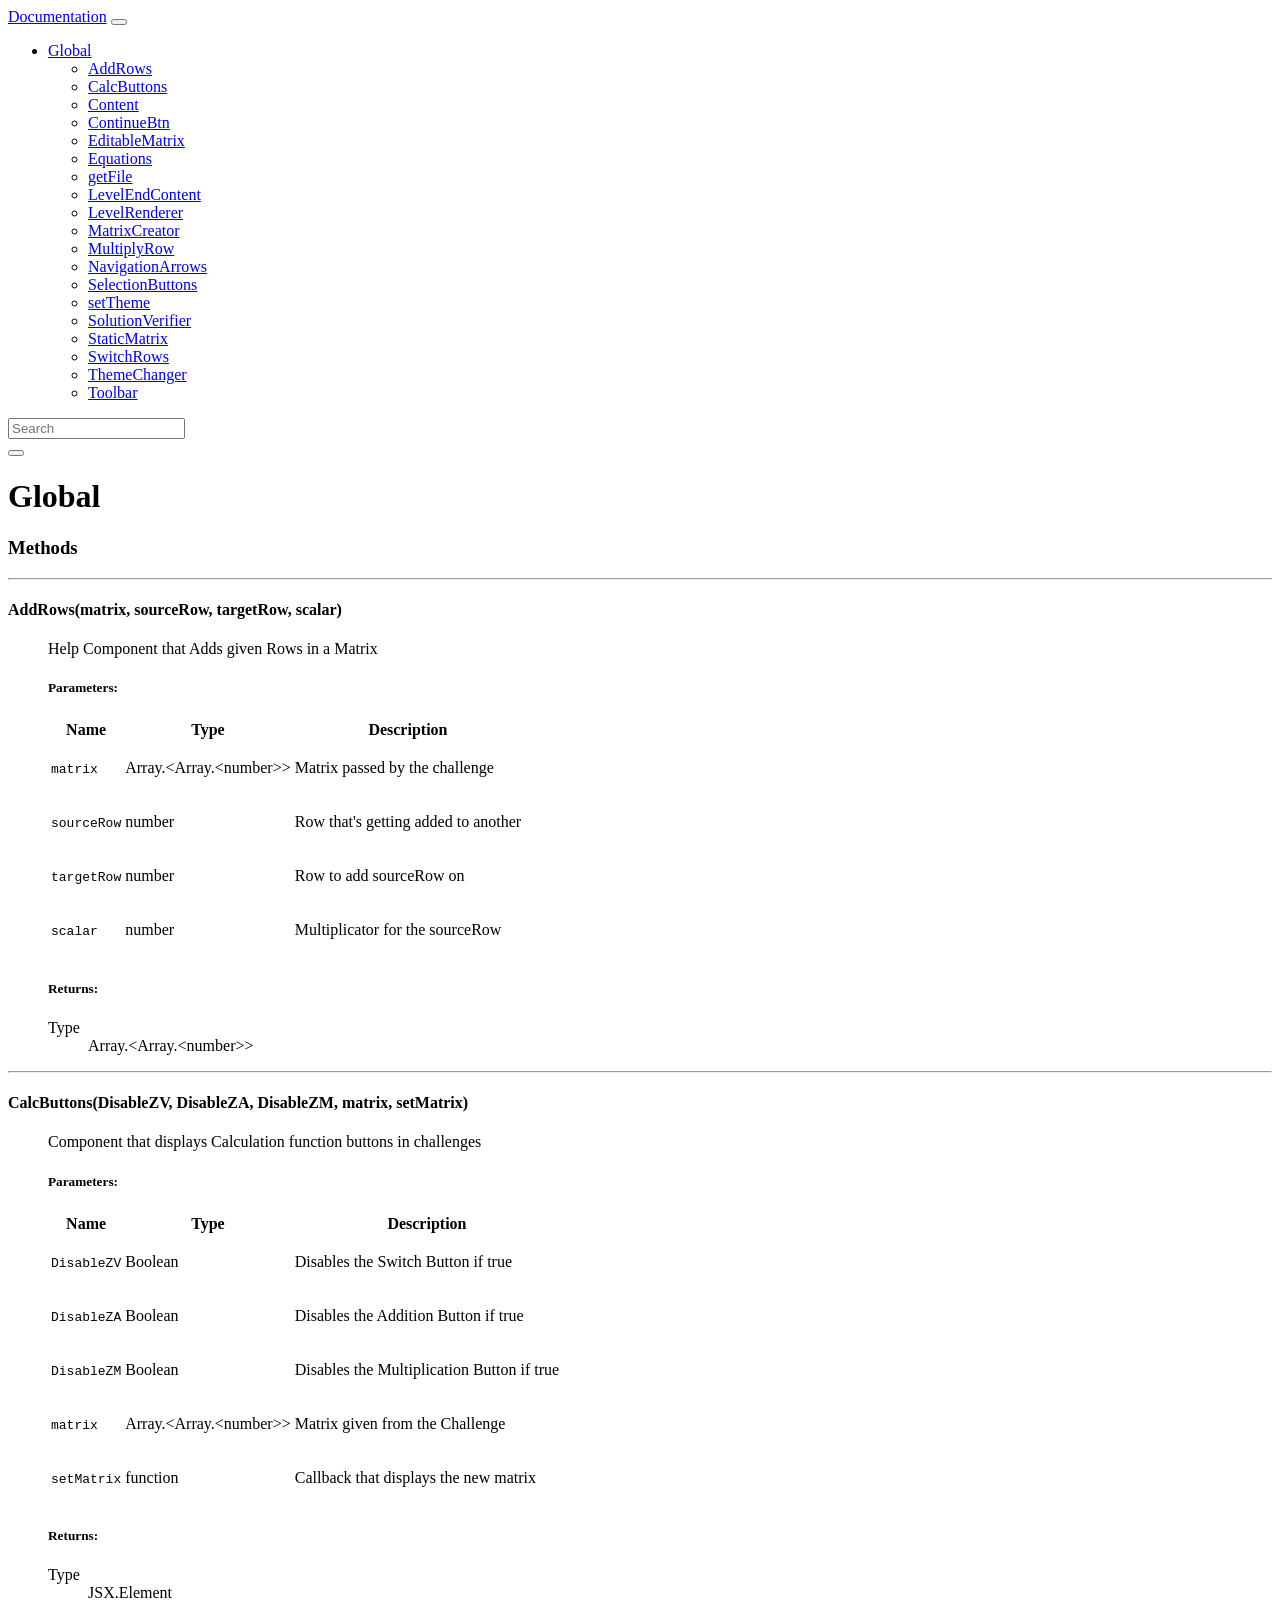
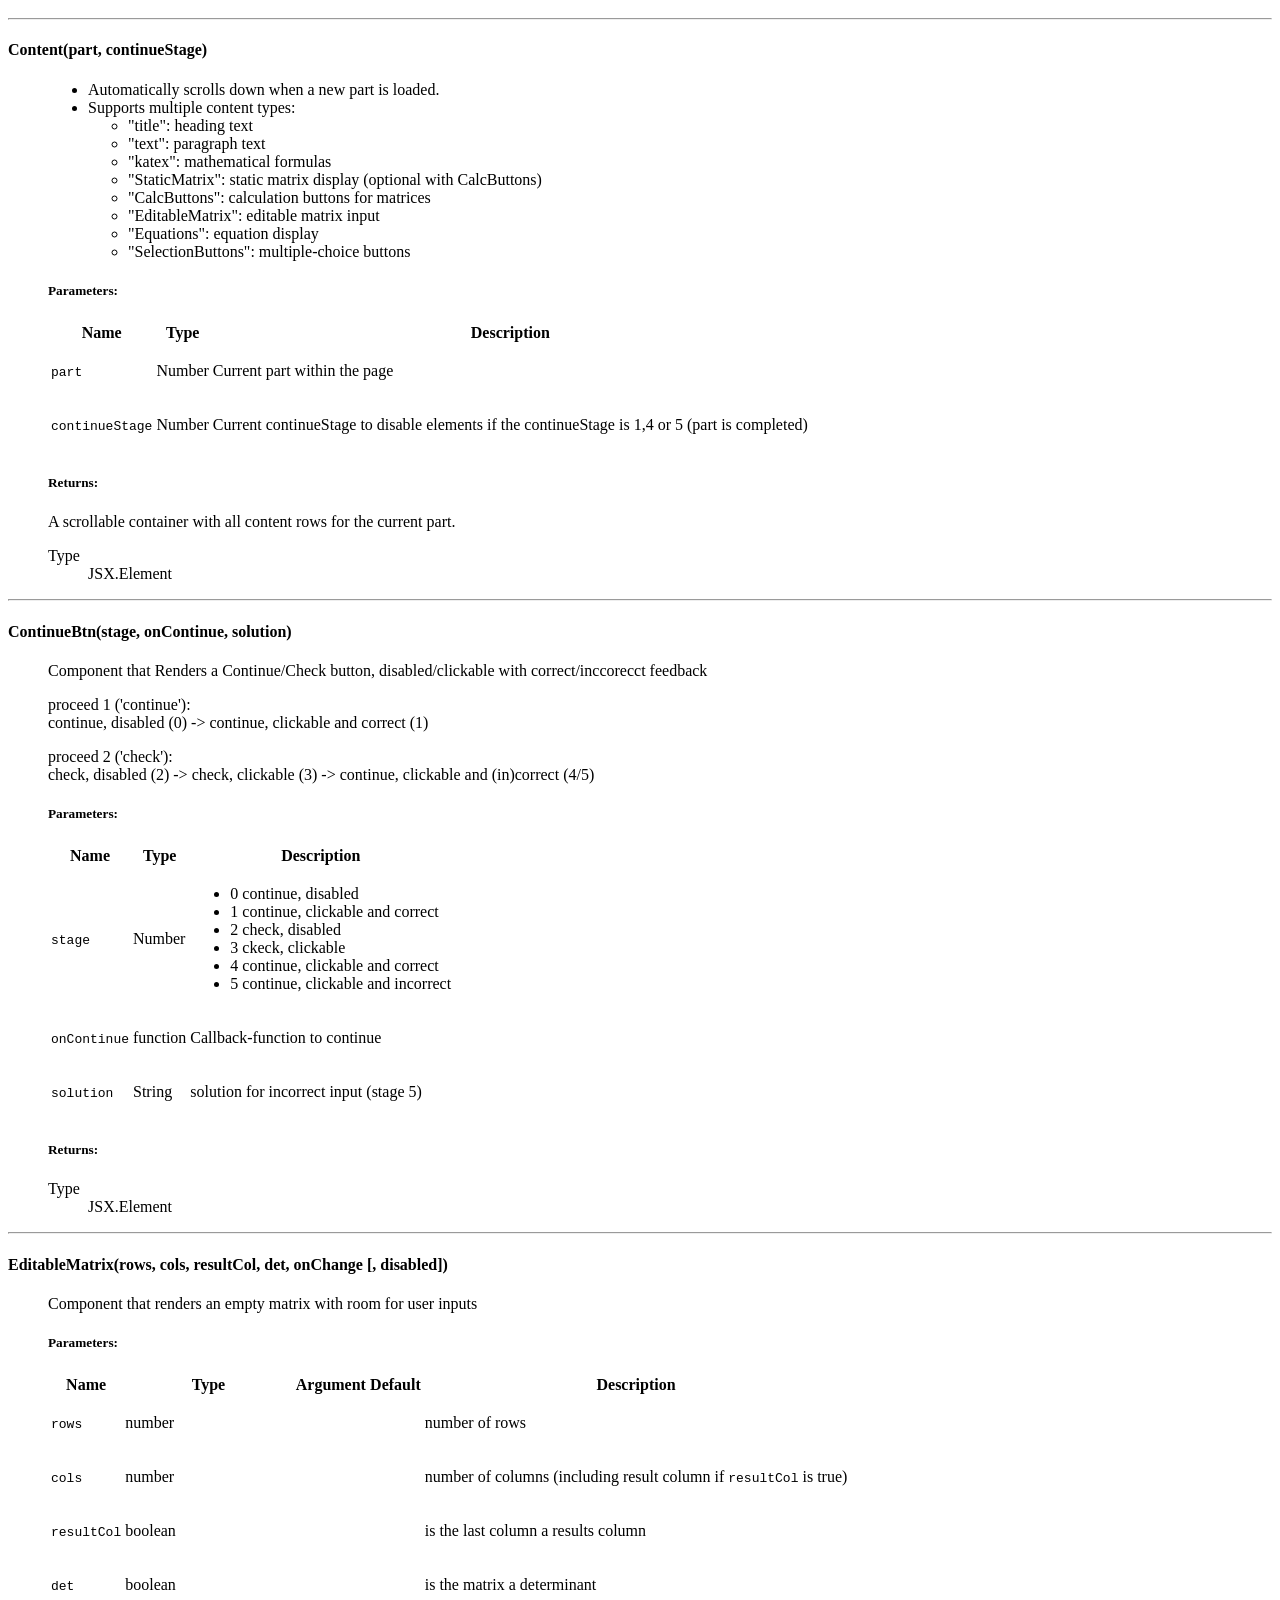
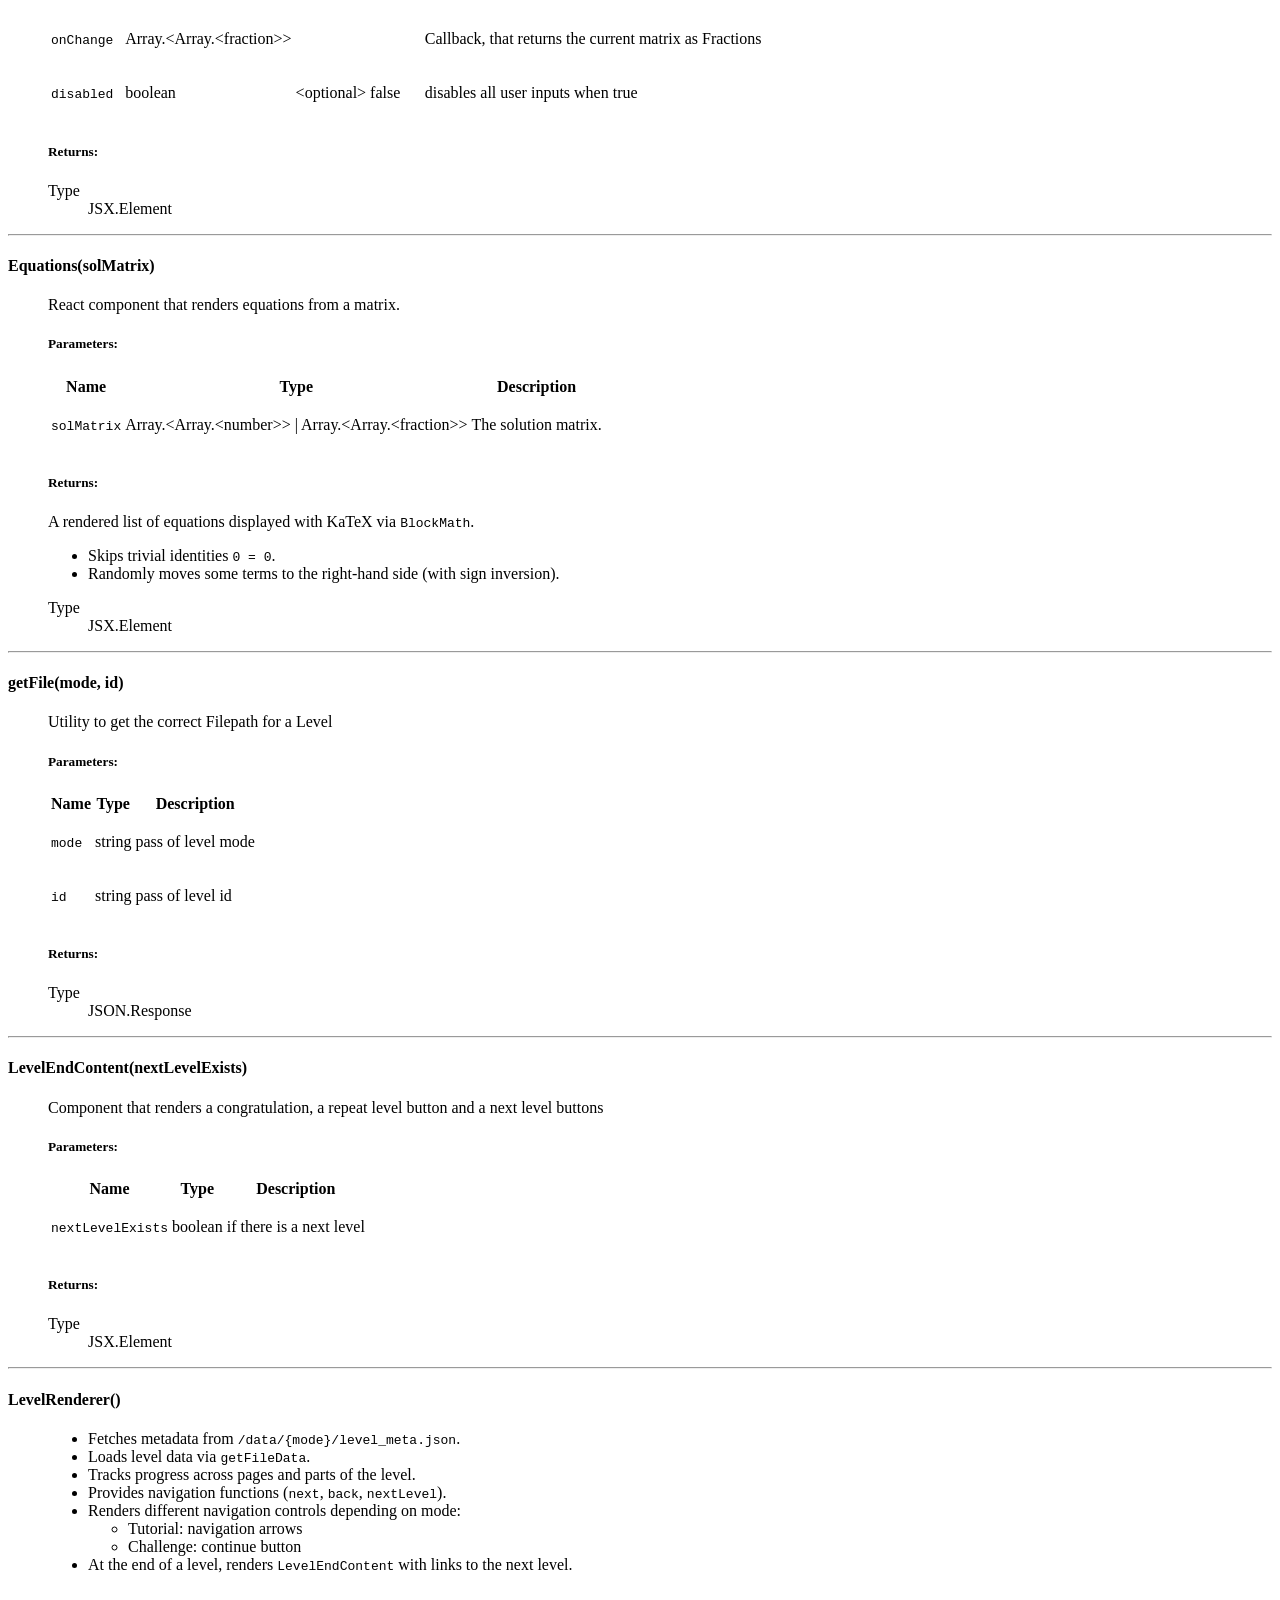
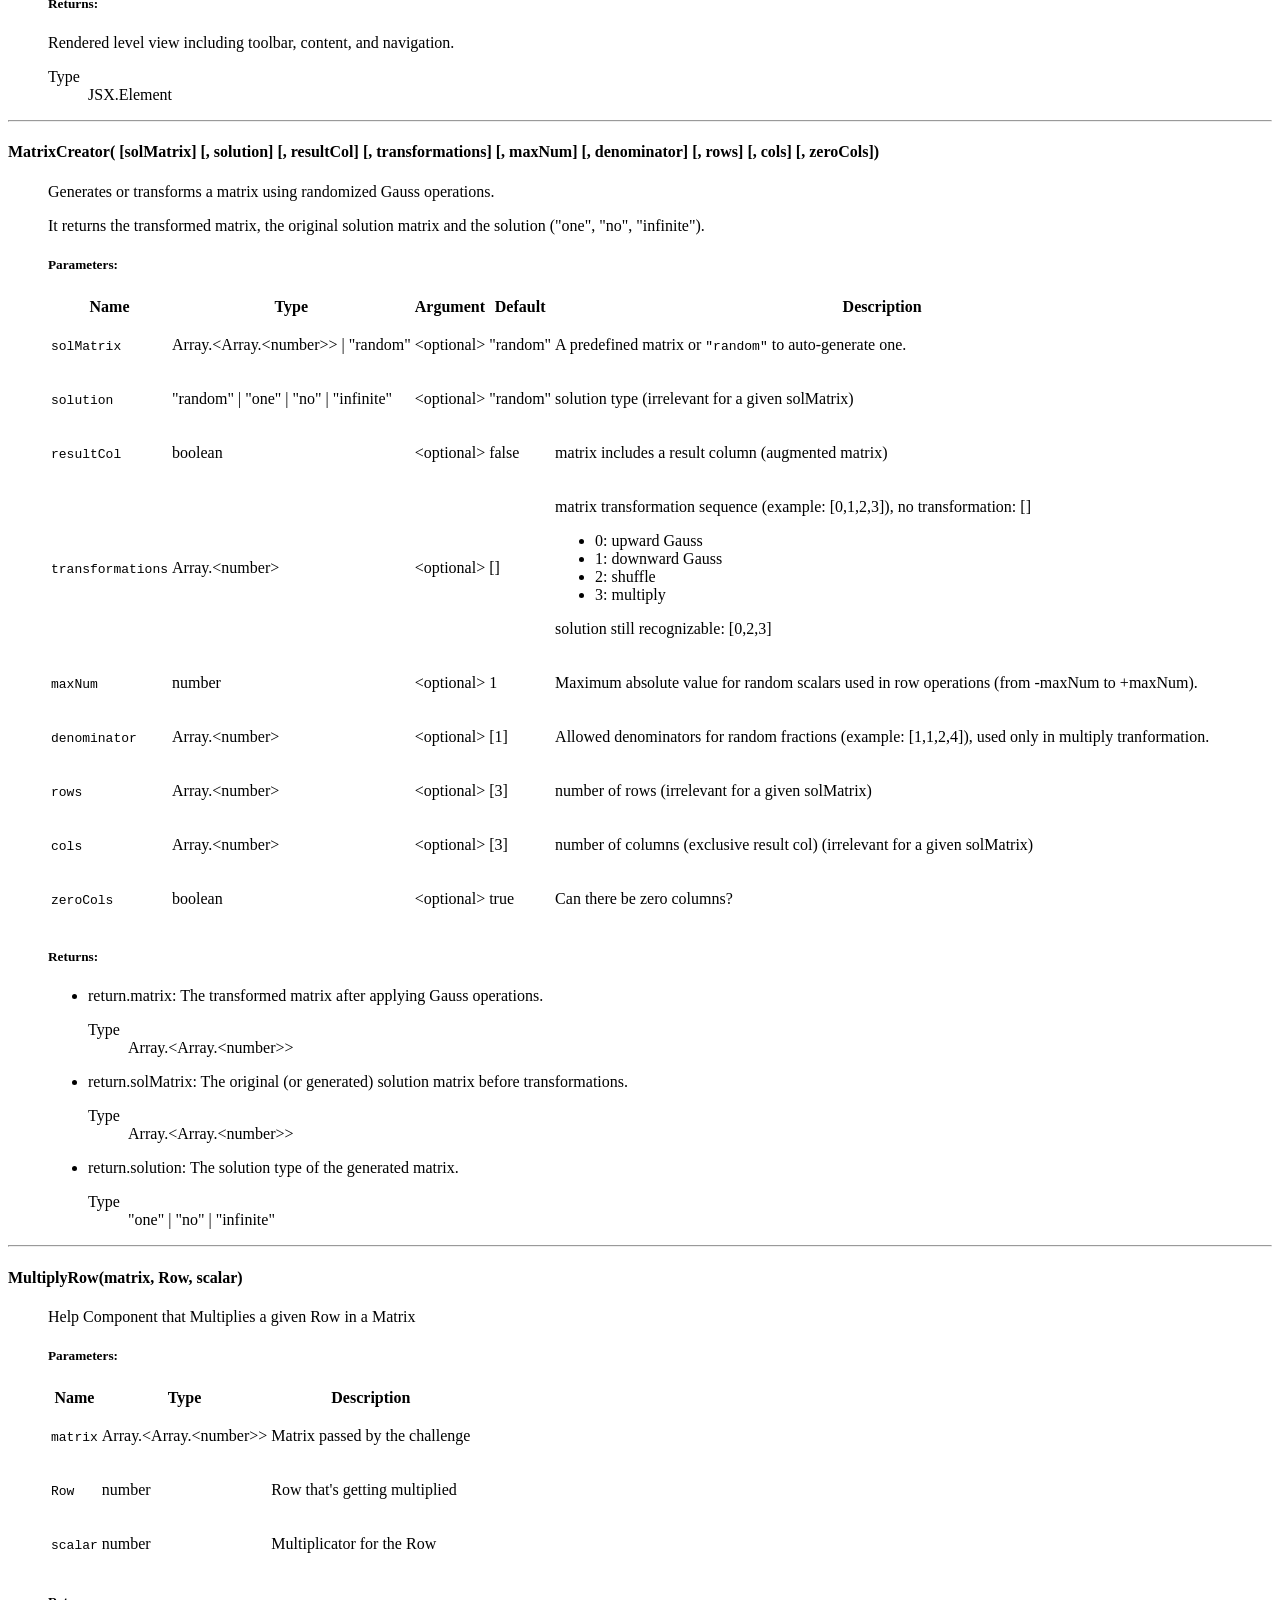
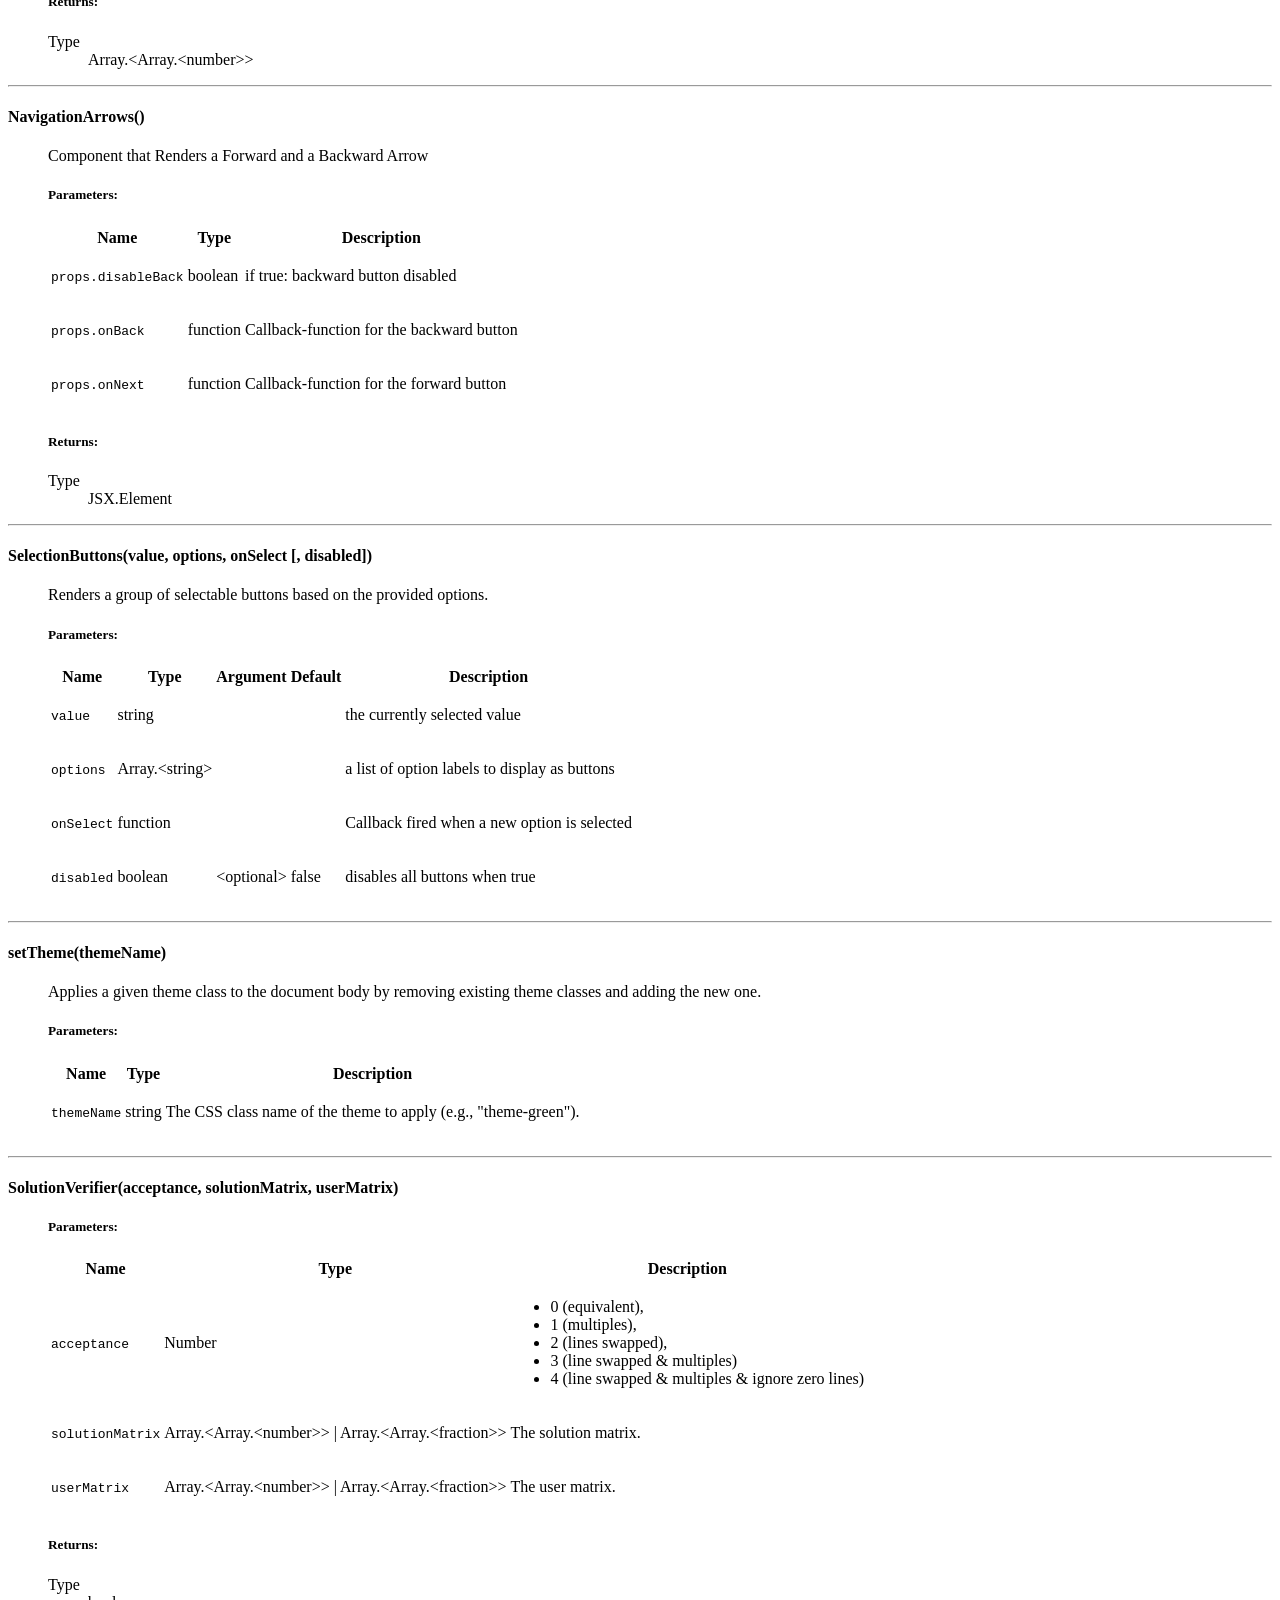
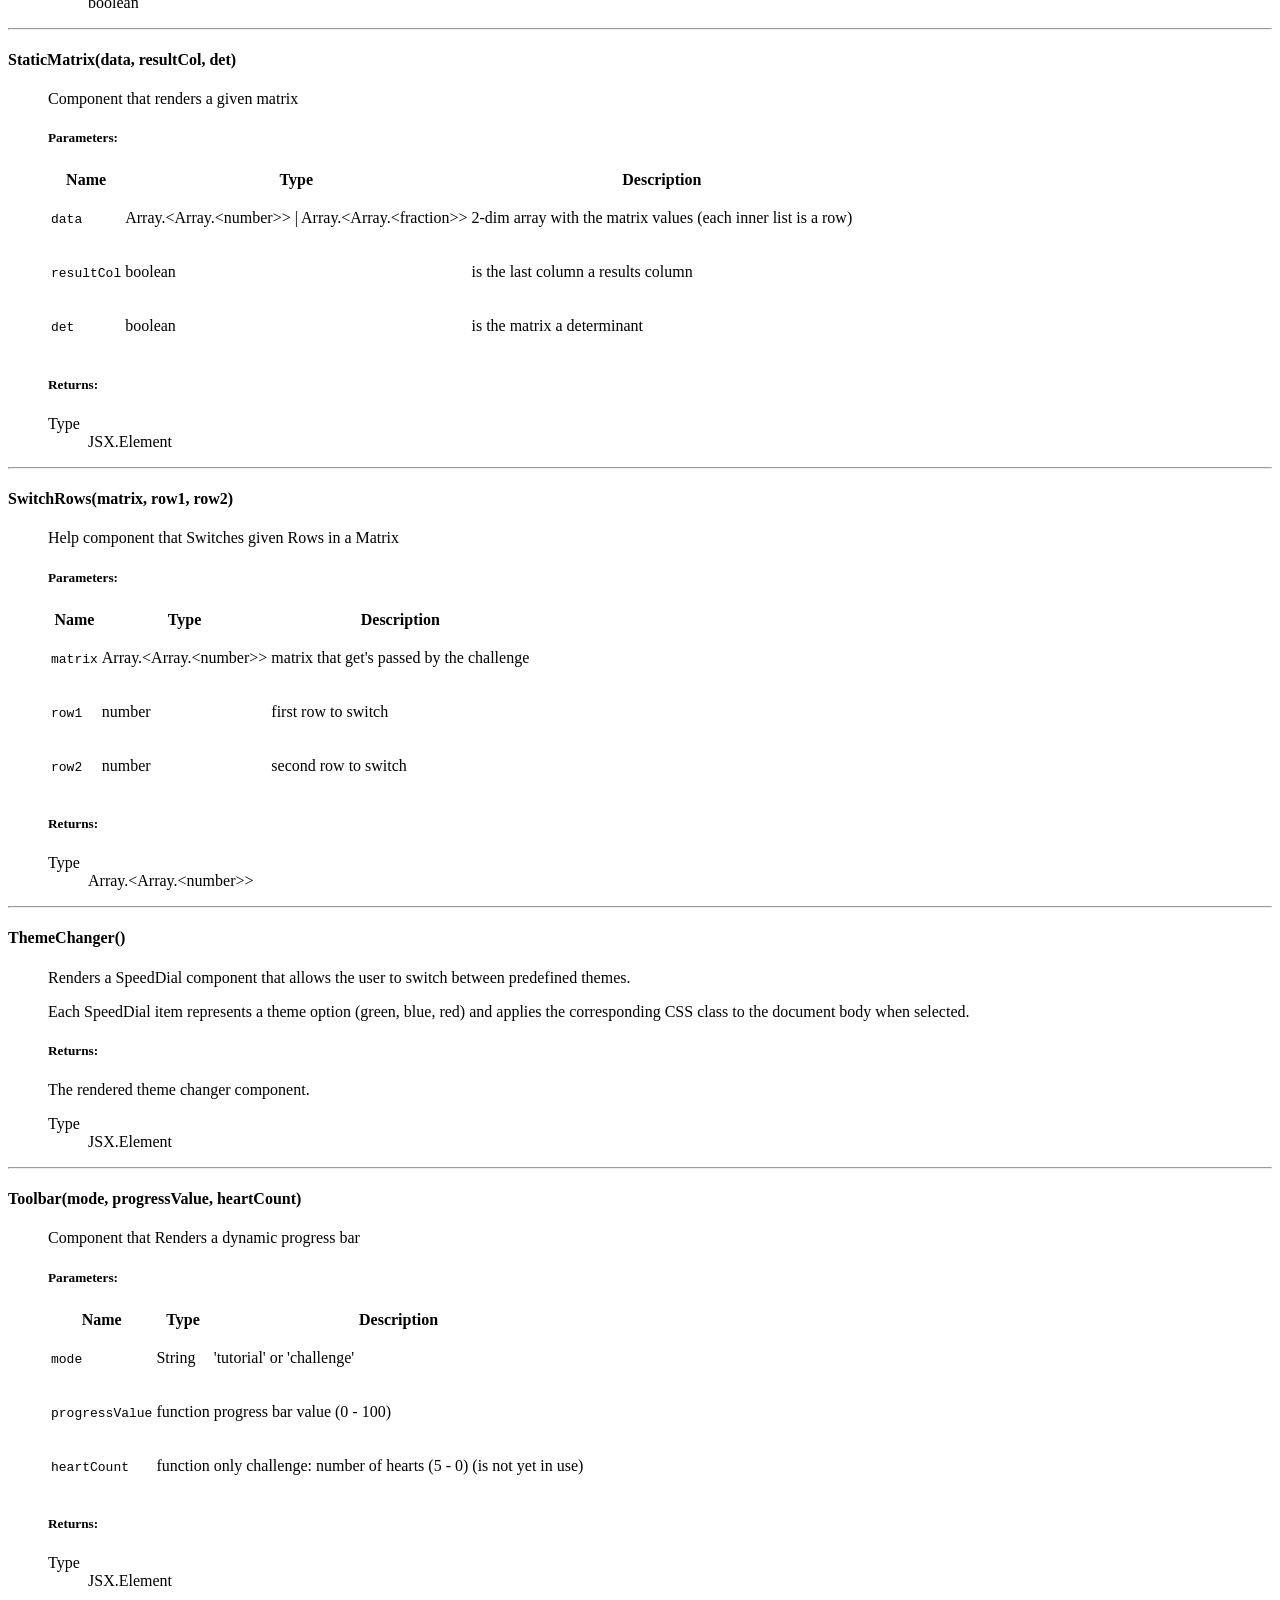
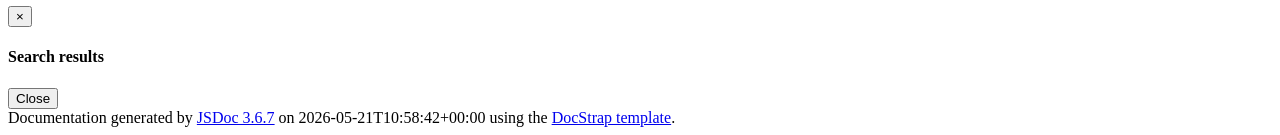
==== global.html @ cbebd486 "deploy: 9e03dc8f8a82af44deca04a8709d07e2db619b3e" ====
<!DOCTYPE html>

<html lang="en">
<head>
	<meta charset="utf-8">
	<meta name="viewport" content="width=device-width">
	<title>Documentation Global</title>

	<!--[if lt IE 9]>
	<script src="//html5shiv.googlecode.com/svn/trunk/html5.js"></script>
	<![endif]-->
	<link type="text/css" rel="stylesheet" href="styles/sunlight.default.css">

	<link type="text/css" rel="stylesheet" href="styles/site.united.css">

</head>

<body>

<div class="navbar navbar-default navbar-fixed-top ">
<div class="container">
	<div class="navbar-header">
		<a class="navbar-brand" href="index.html">Documentation</a>
		<button class="navbar-toggle" type="button" data-toggle="collapse" data-target="#topNavigation">
			<span class="icon-bar"></span>
			<span class="icon-bar"></span>
			<span class="icon-bar"></span>
        </button>
	</div>
	<div class="navbar-collapse collapse" id="topNavigation">
		<ul class="nav navbar-nav">
			
			<li class="dropdown">
				<a href="global.html" class="dropdown-toggle" data-toggle="dropdown">Global<b class="caret"></b></a>
				<ul class="dropdown-menu ">
					<li><a href="global.html#AddRows">AddRows</a></li><li><a href="global.html#CalcButtons">CalcButtons</a></li><li><a href="global.html#Content">Content</a></li><li><a href="global.html#ContinueBtn">ContinueBtn</a></li><li><a href="global.html#EditableMatrix">EditableMatrix</a></li><li><a href="global.html#Equations">Equations</a></li><li><a href="global.html#getFile">getFile</a></li><li><a href="global.html#LevelEndContent">LevelEndContent</a></li><li><a href="global.html#LevelRenderer">LevelRenderer</a></li><li><a href="global.html#MatrixCreator">MatrixCreator</a></li><li><a href="global.html#MultiplyRow">MultiplyRow</a></li><li><a href="global.html#NavigationArrows">NavigationArrows</a></li><li><a href="global.html#SelectionButtons">SelectionButtons</a></li><li><a href="global.html#setTheme">setTheme</a></li><li><a href="global.html#SolutionVerifier">SolutionVerifier</a></li><li><a href="global.html#StaticMatrix">StaticMatrix</a></li><li><a href="global.html#SwitchRows">SwitchRows</a></li><li><a href="global.html#ThemeChanger">ThemeChanger</a></li><li><a href="global.html#Toolbar">Toolbar</a></li>
				</ul>
			</li>
			
		</ul>
        
            <div class="col-sm-3 col-md-3">
                <form class="navbar-form" role="search">
                    <div class="input-group">
                        <input type="text" class="form-control" placeholder="Search" name="q" id="search-input">
                        <div class="input-group-btn">
                            <button class="btn btn-default" id="search-submit"><i class="glyphicon glyphicon-search"></i></button>
                        </div>
                    </div>
                </form>
            </div>
        
	</div>

</div>
</div>


<div class="container" id="toc-content">
<div class="row">

	
	<div class="col-md-8">
	
		<div id="main">
			

	<h1 class="page-title">Global</h1>
<section>

<header>
    
        <h2>
        
        </h2>
        
    
</header>


<article>
    <div class="container-overview">
    
        

        
<dl class="details">
    

	

	

	

    

    

    

    

	

	

	

	

	



	

	

	

	
</dl>


        
    
    </div>

    

    

    

    

    

    

    
        <h3 class="subsection-title">Methods</h3>

        <dl>
            
<hr>
<dt>
    <h4 class="name" id="AddRows"><span class="type-signature"></span>AddRows(matrix, sourceRow, targetRow, scalar)</h4>
    
    
</dt>
<dd>

    
    <div class="description">
        <p>Help Component that Adds given Rows in a Matrix</p>
    </div>
    

    

    

    
    
        <h5>Parameters:</h5>
        

<table class="params table table-striped">
    <thead>
    <tr>
        
        <th>Name</th>
        

        <th>Type</th>

        

        

        <th class="last">Description</th>
    </tr>
    </thead>

    <tbody>
    

        <tr>
            
                <td class="name"><code>matrix</code></td>
            

            <td class="type">
            
                
<span class="param-type">Array.&lt;Array.&lt;number>></span>



            
            </td>

            

            

            <td class="description last"><p>Matrix passed by the challenge</p></td>
        </tr>

    

        <tr>
            
                <td class="name"><code>sourceRow</code></td>
            

            <td class="type">
            
                
<span class="param-type">number</span>



            
            </td>

            

            

            <td class="description last"><p>Row that's getting added to another</p></td>
        </tr>

    

        <tr>
            
                <td class="name"><code>targetRow</code></td>
            

            <td class="type">
            
                
<span class="param-type">number</span>



            
            </td>

            

            

            <td class="description last"><p>Row to add sourceRow on</p></td>
        </tr>

    

        <tr>
            
                <td class="name"><code>scalar</code></td>
            

            <td class="type">
            
                
<span class="param-type">number</span>



            
            </td>

            

            

            <td class="description last"><p>Multiplicator for the sourceRow</p></td>
        </tr>

    
    </tbody>
</table>

    

    
<dl class="details">
    

	

	

	

    

    

    

    

	

	

	

	

	



	

	

	

	
</dl>


    

    

    

    

    

    
    <h5>Returns:</h5>
    
            


<dl>
    <dt>
        Type
    </dt>
    <dd>
        
<span class="param-type">Array.&lt;Array.&lt;number>></span>



    </dd>
</dl>


        

    
</dd>

        
            
<hr>
<dt>
    <h4 class="name" id="CalcButtons"><span class="type-signature"></span>CalcButtons(DisableZV, DisableZA, DisableZM, matrix, setMatrix)</h4>
    
    
</dt>
<dd>

    
    <div class="description">
        <p>Component that displays Calculation function buttons in challenges</p>
    </div>
    

    

    

    
    
        <h5>Parameters:</h5>
        

<table class="params table table-striped">
    <thead>
    <tr>
        
        <th>Name</th>
        

        <th>Type</th>

        

        

        <th class="last">Description</th>
    </tr>
    </thead>

    <tbody>
    

        <tr>
            
                <td class="name"><code>DisableZV</code></td>
            

            <td class="type">
            
                
<span class="param-type">Boolean</span>



            
            </td>

            

            

            <td class="description last"><p>Disables the Switch Button if true</p></td>
        </tr>

    

        <tr>
            
                <td class="name"><code>DisableZA</code></td>
            

            <td class="type">
            
                
<span class="param-type">Boolean</span>



            
            </td>

            

            

            <td class="description last"><p>Disables the Addition Button if true</p></td>
        </tr>

    

        <tr>
            
                <td class="name"><code>DisableZM</code></td>
            

            <td class="type">
            
                
<span class="param-type">Boolean</span>



            
            </td>

            

            

            <td class="description last"><p>Disables the Multiplication Button if true</p></td>
        </tr>

    

        <tr>
            
                <td class="name"><code>matrix</code></td>
            

            <td class="type">
            
                
<span class="param-type">Array.&lt;Array.&lt;number>></span>



            
            </td>

            

            

            <td class="description last"><p>Matrix given from the Challenge</p></td>
        </tr>

    

        <tr>
            
                <td class="name"><code>setMatrix</code></td>
            

            <td class="type">
            
                
<span class="param-type">function</span>



            
            </td>

            

            

            <td class="description last"><p>Callback that displays the new matrix</p></td>
        </tr>

    
    </tbody>
</table>

    

    
<dl class="details">
    

	

	

	

    

    

    

    

	

	

	

	

	



	

	

	

	
</dl>


    

    

    

    

    

    
    <h5>Returns:</h5>
    
            


<dl>
    <dt>
        Type
    </dt>
    <dd>
        
<span class="param-type">JSX.Element</span>



    </dd>
</dl>


        

    
</dd>

        
            
<hr>
<dt>
    <h4 class="name" id="Content"><span class="type-signature"></span>Content(part, continueStage)</h4>
    
    
</dt>
<dd>

    
    <div class="description">
        <ul>
<li>Automatically scrolls down when a new part is loaded.</li>
<li>Supports multiple content types:
<ul>
<li>&quot;title&quot;: heading text</li>
<li>&quot;text&quot;: paragraph text</li>
<li>&quot;katex&quot;: mathematical formulas</li>
<li>&quot;StaticMatrix&quot;: static matrix display (optional with CalcButtons)</li>
<li>&quot;CalcButtons&quot;: calculation buttons for matrices</li>
<li>&quot;EditableMatrix&quot;: editable matrix input</li>
<li>&quot;Equations&quot;: equation display</li>
<li>&quot;SelectionButtons&quot;: multiple-choice buttons</li>
</ul>
</li>
</ul>
    </div>
    

    

    

    
    
        <h5>Parameters:</h5>
        

<table class="params table table-striped">
    <thead>
    <tr>
        
        <th>Name</th>
        

        <th>Type</th>

        

        

        <th class="last">Description</th>
    </tr>
    </thead>

    <tbody>
    

        <tr>
            
                <td class="name"><code>part</code></td>
            

            <td class="type">
            
                
<span class="param-type">Number</span>



            
            </td>

            

            

            <td class="description last"><p>Current part within the page</p></td>
        </tr>

    

        <tr>
            
                <td class="name"><code>continueStage</code></td>
            

            <td class="type">
            
                
<span class="param-type">Number</span>



            
            </td>

            

            

            <td class="description last"><p>Current continueStage to disable elements if the continueStage is 1,4 or 5 (part is completed)</p></td>
        </tr>

    
    </tbody>
</table>

    

    
<dl class="details">
    

	

	

	

    

    

    

    

	

	

	

	

	



	

	

	

	
</dl>


    

    

    

    

    

    
    <h5>Returns:</h5>
    
            
<div class="param-desc">
    <p>A scrollable container with all content rows for the current part.</p>
</div>



<dl>
    <dt>
        Type
    </dt>
    <dd>
        
<span class="param-type">JSX.Element</span>



    </dd>
</dl>


        

    
</dd>

        
            
<hr>
<dt>
    <h4 class="name" id="ContinueBtn"><span class="type-signature"></span>ContinueBtn(stage, onContinue, solution)</h4>
    
    
</dt>
<dd>

    
    <div class="description">
        <p>Component that Renders a Continue/Check button, disabled/clickable with correct/inccorecct feedback</p>
<p>proceed 1 ('continue'):<br>
continue, disabled (0) -&gt; continue, clickable and correct (1)</p>
<p>proceed 2 ('check'):<br>
check, disabled (2) -&gt; check, clickable (3) -&gt; continue, clickable and (in)correct (4/5)</p>
    </div>
    

    

    

    
    
        <h5>Parameters:</h5>
        

<table class="params table table-striped">
    <thead>
    <tr>
        
        <th>Name</th>
        

        <th>Type</th>

        

        

        <th class="last">Description</th>
    </tr>
    </thead>

    <tbody>
    

        <tr>
            
                <td class="name"><code>stage</code></td>
            

            <td class="type">
            
                
<span class="param-type">Number</span>



            
            </td>

            

            

            <td class="description last"><ul>
<li>0 continue, disabled</li>
<li>1 continue, clickable and correct</li>
<li>2 check,    disabled</li>
<li>3 ckeck,    clickable</li>
<li>4 continue, clickable and correct</li>
<li>5 continue, clickable and incorrect</li>
</ul></td>
        </tr>

    

        <tr>
            
                <td class="name"><code>onContinue</code></td>
            

            <td class="type">
            
                
<span class="param-type">function</span>



            
            </td>

            

            

            <td class="description last"><p>Callback-function to continue</p></td>
        </tr>

    

        <tr>
            
                <td class="name"><code>solution</code></td>
            

            <td class="type">
            
                
<span class="param-type">String</span>



            
            </td>

            

            

            <td class="description last"><p>solution for incorrect input (stage 5)</p></td>
        </tr>

    
    </tbody>
</table>

    

    
<dl class="details">
    

	

	

	

    

    

    

    

	

	

	

	

	



	

	

	

	
</dl>


    

    

    

    

    

    
    <h5>Returns:</h5>
    
            


<dl>
    <dt>
        Type
    </dt>
    <dd>
        
<span class="param-type">JSX.Element</span>



    </dd>
</dl>


        

    
</dd>

        
            
<hr>
<dt>
    <h4 class="name" id="EditableMatrix"><span class="type-signature"></span>EditableMatrix(rows, cols, resultCol, det, onChange [, disabled])</h4>
    
    
</dt>
<dd>

    
    <div class="description">
        <p>Component that renders an empty matrix with room for user inputs</p>
    </div>
    

    

    

    
    
        <h5>Parameters:</h5>
        

<table class="params table table-striped">
    <thead>
    <tr>
        
        <th>Name</th>
        

        <th>Type</th>

        
        <th>Argument</th>
        

        
        <th>Default</th>
        

        <th class="last">Description</th>
    </tr>
    </thead>

    <tbody>
    

        <tr>
            
                <td class="name"><code>rows</code></td>
            

            <td class="type">
            
                
<span class="param-type">number</span>



            
            </td>

            
                <td class="attributes">
                

                

                
                </td>
            

            
                <td class="default">
                
                </td>
            

            <td class="description last"><p>number of rows</p></td>
        </tr>

    

        <tr>
            
                <td class="name"><code>cols</code></td>
            

            <td class="type">
            
                
<span class="param-type">number</span>



            
            </td>

            
                <td class="attributes">
                

                

                
                </td>
            

            
                <td class="default">
                
                </td>
            

            <td class="description last"><p>number of columns (including result column if <code>resultCol</code> is true)</p></td>
        </tr>

    

        <tr>
            
                <td class="name"><code>resultCol</code></td>
            

            <td class="type">
            
                
<span class="param-type">boolean</span>



            
            </td>

            
                <td class="attributes">
                

                

                
                </td>
            

            
                <td class="default">
                
                </td>
            

            <td class="description last"><p>is the last column a results column</p></td>
        </tr>

    

        <tr>
            
                <td class="name"><code>det</code></td>
            

            <td class="type">
            
                
<span class="param-type">boolean</span>



            
            </td>

            
                <td class="attributes">
                

                

                
                </td>
            

            
                <td class="default">
                
                </td>
            

            <td class="description last"><p>is the matrix a determinant</p></td>
        </tr>

    

        <tr>
            
                <td class="name"><code>onChange</code></td>
            

            <td class="type">
            
                
<span class="param-type">Array.&lt;Array.&lt;fraction>></span>



            
            </td>

            
                <td class="attributes">
                

                

                
                </td>
            

            
                <td class="default">
                
                </td>
            

            <td class="description last"><p>Callback, that returns the current matrix as Fractions</p></td>
        </tr>

    

        <tr>
            
                <td class="name"><code>disabled</code></td>
            

            <td class="type">
            
                
<span class="param-type">boolean</span>



            
            </td>

            
                <td class="attributes">
                
                    &lt;optional><br>
                

                

                
                </td>
            

            
                <td class="default">
                
                    false
                
                </td>
            

            <td class="description last"><p>disables all user inputs when true</p></td>
        </tr>

    
    </tbody>
</table>

    

    
<dl class="details">
    

	

	

	

    

    

    

    

	

	

	

	

	



	

	

	

	
</dl>


    

    

    

    

    

    
    <h5>Returns:</h5>
    
            


<dl>
    <dt>
        Type
    </dt>
    <dd>
        
<span class="param-type">JSX.Element</span>



    </dd>
</dl>


        

    
</dd>

        
            
<hr>
<dt>
    <h4 class="name" id="Equations"><span class="type-signature"></span>Equations(solMatrix)</h4>
    
    
</dt>
<dd>

    
    <div class="description">
        <p>React component that renders equations from a matrix.</p>
    </div>
    

    

    

    
    
        <h5>Parameters:</h5>
        

<table class="params table table-striped">
    <thead>
    <tr>
        
        <th>Name</th>
        

        <th>Type</th>

        

        

        <th class="last">Description</th>
    </tr>
    </thead>

    <tbody>
    

        <tr>
            
                <td class="name"><code>solMatrix</code></td>
            

            <td class="type">
            
                
<span class="param-type">Array.&lt;Array.&lt;number>></span>
|

<span class="param-type">Array.&lt;Array.&lt;fraction>></span>



            
            </td>

            

            

            <td class="description last"><p>The solution matrix.</p></td>
        </tr>

    
    </tbody>
</table>

    

    
<dl class="details">
    

	

	

	

    

    

    

    

	

	

	

	

	



	

	

	

	
</dl>


    

    

    

    

    

    
    <h5>Returns:</h5>
    
            
<div class="param-desc">
    <p>A rendered list of equations displayed with KaTeX via <code>BlockMath</code>.</p>
<ul>
<li>Skips trivial identities <code>0 = 0</code>.</li>
<li>Randomly moves some terms to the right-hand side (with sign inversion).</li>
</ul>
</div>



<dl>
    <dt>
        Type
    </dt>
    <dd>
        
<span class="param-type">JSX.Element</span>



    </dd>
</dl>


        

    
</dd>

        
            
<hr>
<dt>
    <h4 class="name" id="getFile"><span class="type-signature"></span>getFile(mode, id)</h4>
    
    
</dt>
<dd>

    
    <div class="description">
        <p>Utility to get the correct Filepath for a Level</p>
    </div>
    

    

    

    
    
        <h5>Parameters:</h5>
        

<table class="params table table-striped">
    <thead>
    <tr>
        
        <th>Name</th>
        

        <th>Type</th>

        

        

        <th class="last">Description</th>
    </tr>
    </thead>

    <tbody>
    

        <tr>
            
                <td class="name"><code>mode</code></td>
            

            <td class="type">
            
                
<span class="param-type">string</span>



            
            </td>

            

            

            <td class="description last"><p>pass of level mode</p></td>
        </tr>

    

        <tr>
            
                <td class="name"><code>id</code></td>
            

            <td class="type">
            
                
<span class="param-type">string</span>



            
            </td>

            

            

            <td class="description last"><p>pass of level id</p></td>
        </tr>

    
    </tbody>
</table>

    

    
<dl class="details">
    

	

	

	

    

    

    

    

	

	

	

	

	



	

	

	

	
</dl>


    

    

    

    

    

    
    <h5>Returns:</h5>
    
            


<dl>
    <dt>
        Type
    </dt>
    <dd>
        
<span class="param-type">JSON.Response</span>



    </dd>
</dl>


        

    
</dd>

        
            
<hr>
<dt>
    <h4 class="name" id="LevelEndContent"><span class="type-signature"></span>LevelEndContent(nextLevelExists)</h4>
    
    
</dt>
<dd>

    
    <div class="description">
        <p>Component that renders a congratulation, a repeat level button and a next level buttons</p>
    </div>
    

    

    

    
    
        <h5>Parameters:</h5>
        

<table class="params table table-striped">
    <thead>
    <tr>
        
        <th>Name</th>
        

        <th>Type</th>

        

        

        <th class="last">Description</th>
    </tr>
    </thead>

    <tbody>
    

        <tr>
            
                <td class="name"><code>nextLevelExists</code></td>
            

            <td class="type">
            
                
<span class="param-type">boolean</span>



            
            </td>

            

            

            <td class="description last"><p>if there is a next level</p></td>
        </tr>

    
    </tbody>
</table>

    

    
<dl class="details">
    

	

	

	

    

    

    

    

	

	

	

	

	



	

	

	

	
</dl>


    

    

    

    

    

    
    <h5>Returns:</h5>
    
            


<dl>
    <dt>
        Type
    </dt>
    <dd>
        
<span class="param-type">JSX.Element</span>



    </dd>
</dl>


        

    
</dd>

        
            
<hr>
<dt>
    <h4 class="name" id="LevelRenderer"><span class="type-signature"></span>LevelRenderer()</h4>
    
    
</dt>
<dd>

    
    <div class="description">
        <ul>
<li>Fetches metadata from <code>/data/{mode}/level_meta.json</code>.</li>
<li>Loads level data via <code>getFileData</code>.</li>
<li>Tracks progress across pages and parts of the level.</li>
<li>Provides navigation functions (<code>next</code>, <code>back</code>, <code>nextLevel</code>).</li>
<li>Renders different navigation controls depending on mode:
<ul>
<li>Tutorial: navigation arrows</li>
<li>Challenge: continue button</li>
</ul>
</li>
<li>At the end of a level, renders <code>LevelEndContent</code> with links to the next level.</li>
</ul>
    </div>
    

    

    

    
    

    
<dl class="details">
    

	

	

	

    

    

    

    

	

	

	

	

	



	

	

	

	
</dl>


    

    

    

    

    

    
    <h5>Returns:</h5>
    
            
<div class="param-desc">
    <p>Rendered level view including toolbar, content, and navigation.</p>
</div>



<dl>
    <dt>
        Type
    </dt>
    <dd>
        
<span class="param-type">JSX.Element</span>



    </dd>
</dl>


        

    
</dd>

        
            
<hr>
<dt>
    <h4 class="name" id="MatrixCreator"><span class="type-signature"></span>MatrixCreator( [solMatrix] [, solution] [, resultCol] [, transformations] [, maxNum] [, denominator] [, rows] [, cols] [, zeroCols])</h4>
    
    
</dt>
<dd>

    
    <div class="description">
        <p>Generates or transforms a matrix using randomized Gauss operations.</p>
<p>It returns
the transformed matrix,
the original solution matrix and
the solution (&quot;one&quot;, &quot;no&quot;, &quot;infinite&quot;).</p>
    </div>
    

    

    

    
    
        <h5>Parameters:</h5>
        

<table class="params table table-striped">
    <thead>
    <tr>
        
        <th>Name</th>
        

        <th>Type</th>

        
        <th>Argument</th>
        

        
        <th>Default</th>
        

        <th class="last">Description</th>
    </tr>
    </thead>

    <tbody>
    

        <tr>
            
                <td class="name"><code>solMatrix</code></td>
            

            <td class="type">
            
                
<span class="param-type">Array.&lt;Array.&lt;number>></span>
|

<span class="param-type">"random"</span>



            
            </td>

            
                <td class="attributes">
                
                    &lt;optional><br>
                

                

                
                </td>
            

            
                <td class="default">
                
                    "random"
                
                </td>
            

            <td class="description last"><p>A predefined matrix or <code>&quot;random&quot;</code> to auto‑generate one.</p></td>
        </tr>

    

        <tr>
            
                <td class="name"><code>solution</code></td>
            

            <td class="type">
            
                
<span class="param-type">"random"</span>
|

<span class="param-type">"one"</span>
|

<span class="param-type">"no"</span>
|

<span class="param-type">"infinite"</span>



            
            </td>

            
                <td class="attributes">
                
                    &lt;optional><br>
                

                

                
                </td>
            

            
                <td class="default">
                
                    "random"
                
                </td>
            

            <td class="description last"><p>solution type (irrelevant for a given solMatrix)</p></td>
        </tr>

    

        <tr>
            
                <td class="name"><code>resultCol</code></td>
            

            <td class="type">
            
                
<span class="param-type">boolean</span>



            
            </td>

            
                <td class="attributes">
                
                    &lt;optional><br>
                

                

                
                </td>
            

            
                <td class="default">
                
                    false
                
                </td>
            

            <td class="description last"><p>matrix includes a result column (augmented matrix)</p></td>
        </tr>

    

        <tr>
            
                <td class="name"><code>transformations</code></td>
            

            <td class="type">
            
                
<span class="param-type">Array.&lt;number></span>



            
            </td>

            
                <td class="attributes">
                
                    &lt;optional><br>
                

                

                
                </td>
            

            
                <td class="default">
                
                    []
                
                </td>
            

            <td class="description last"><p>matrix transformation sequence (example: [0,1,2,3]), no transformation: []</p>
<ul>
<li>0: upward Gauss</li>
<li>1: downward Gauss</li>
<li>2: shuffle</li>
<li>3: multiply</li>
</ul>
<p>solution still recognizable: [0,2,3]</p></td>
        </tr>

    

        <tr>
            
                <td class="name"><code>maxNum</code></td>
            

            <td class="type">
            
                
<span class="param-type">number</span>



            
            </td>

            
                <td class="attributes">
                
                    &lt;optional><br>
                

                

                
                </td>
            

            
                <td class="default">
                
                    1
                
                </td>
            

            <td class="description last"><p>Maximum absolute value for random scalars used in row operations (from -maxNum to +maxNum).</p></td>
        </tr>

    

        <tr>
            
                <td class="name"><code>denominator</code></td>
            

            <td class="type">
            
                
<span class="param-type">Array.&lt;number></span>



            
            </td>

            
                <td class="attributes">
                
                    &lt;optional><br>
                

                

                
                </td>
            

            
                <td class="default">
                
                    [1]
                
                </td>
            

            <td class="description last"><p>Allowed denominators for random fractions (example: [1,1,2,4]), used only in multiply tranformation.</p></td>
        </tr>

    

        <tr>
            
                <td class="name"><code>rows</code></td>
            

            <td class="type">
            
                
<span class="param-type">Array.&lt;number></span>



            
            </td>

            
                <td class="attributes">
                
                    &lt;optional><br>
                

                

                
                </td>
            

            
                <td class="default">
                
                    [3]
                
                </td>
            

            <td class="description last"><p>number of rows (irrelevant for a given solMatrix)</p></td>
        </tr>

    

        <tr>
            
                <td class="name"><code>cols</code></td>
            

            <td class="type">
            
                
<span class="param-type">Array.&lt;number></span>



            
            </td>

            
                <td class="attributes">
                
                    &lt;optional><br>
                

                

                
                </td>
            

            
                <td class="default">
                
                    [3]
                
                </td>
            

            <td class="description last"><p>number of columns (exclusive result col) (irrelevant for a given solMatrix)</p></td>
        </tr>

    

        <tr>
            
                <td class="name"><code>zeroCols</code></td>
            

            <td class="type">
            
                
<span class="param-type">boolean</span>



            
            </td>

            
                <td class="attributes">
                
                    &lt;optional><br>
                

                

                
                </td>
            

            
                <td class="default">
                
                    true
                
                </td>
            

            <td class="description last"><p>Can there be zero columns?</p></td>
        </tr>

    
    </tbody>
</table>

    

    
<dl class="details">
    

	

	

	

    

    

    

    

	

	

	

	

	



	

	

	

	
</dl>


    

    

    

    

    

    
    <h5>Returns:</h5>
    <ul>
            <li>
<div class="param-desc">
    <p>return.matrix: The transformed matrix after applying Gauss operations.</p>
</div>



<dl>
    <dt>
        Type
    </dt>
    <dd>
        
<span class="param-type">Array.&lt;Array.&lt;number>></span>



    </dd>
</dl>

</li>
        
            <li>
<div class="param-desc">
    <p>return.solMatrix: The original (or generated) solution matrix before transformations.</p>
</div>



<dl>
    <dt>
        Type
    </dt>
    <dd>
        
<span class="param-type">Array.&lt;Array.&lt;number>></span>



    </dd>
</dl>

</li>
        
            <li>
<div class="param-desc">
    <p>return.solution: The solution type of the generated matrix.</p>
</div>



<dl>
    <dt>
        Type
    </dt>
    <dd>
        
<span class="param-type">"one"</span>
|

<span class="param-type">"no"</span>
|

<span class="param-type">"infinite"</span>



    </dd>
</dl>

</li>
        </ul>

    
</dd>

        
            
<hr>
<dt>
    <h4 class="name" id="MultiplyRow"><span class="type-signature"></span>MultiplyRow(matrix, Row, scalar)</h4>
    
    
</dt>
<dd>

    
    <div class="description">
        <p>Help Component that Multiplies a given Row in a Matrix</p>
    </div>
    

    

    

    
    
        <h5>Parameters:</h5>
        

<table class="params table table-striped">
    <thead>
    <tr>
        
        <th>Name</th>
        

        <th>Type</th>

        

        

        <th class="last">Description</th>
    </tr>
    </thead>

    <tbody>
    

        <tr>
            
                <td class="name"><code>matrix</code></td>
            

            <td class="type">
            
                
<span class="param-type">Array.&lt;Array.&lt;number>></span>



            
            </td>

            

            

            <td class="description last"><p>Matrix passed by the challenge</p></td>
        </tr>

    

        <tr>
            
                <td class="name"><code>Row</code></td>
            

            <td class="type">
            
                
<span class="param-type">number</span>



            
            </td>

            

            

            <td class="description last"><p>Row that's getting multiplied</p></td>
        </tr>

    

        <tr>
            
                <td class="name"><code>scalar</code></td>
            

            <td class="type">
            
                
<span class="param-type">number</span>



            
            </td>

            

            

            <td class="description last"><p>Multiplicator for the Row</p></td>
        </tr>

    
    </tbody>
</table>

    

    
<dl class="details">
    

	

	

	

    

    

    

    

	

	

	

	

	



	

	

	

	
</dl>


    

    

    

    

    

    
    <h5>Returns:</h5>
    
            


<dl>
    <dt>
        Type
    </dt>
    <dd>
        
<span class="param-type">Array.&lt;Array.&lt;number>></span>



    </dd>
</dl>


        

    
</dd>

        
            
<hr>
<dt>
    <h4 class="name" id="NavigationArrows"><span class="type-signature"></span>NavigationArrows()</h4>
    
    
</dt>
<dd>

    
    <div class="description">
        <p>Component that Renders a Forward and a Backward Arrow</p>
    </div>
    

    

    

    
    
        <h5>Parameters:</h5>
        

<table class="params table table-striped">
    <thead>
    <tr>
        
        <th>Name</th>
        

        <th>Type</th>

        

        

        <th class="last">Description</th>
    </tr>
    </thead>

    <tbody>
    

        <tr>
            
                <td class="name"><code>props.disableBack</code></td>
            

            <td class="type">
            
                
<span class="param-type">boolean</span>



            
            </td>

            

            

            <td class="description last"><p>if true: backward button disabled</p></td>
        </tr>

    

        <tr>
            
                <td class="name"><code>props.onBack</code></td>
            

            <td class="type">
            
                
<span class="param-type">function</span>



            
            </td>

            

            

            <td class="description last"><p>Callback-function for the backward button</p></td>
        </tr>

    

        <tr>
            
                <td class="name"><code>props.onNext</code></td>
            

            <td class="type">
            
                
<span class="param-type">function</span>



            
            </td>

            

            

            <td class="description last"><p>Callback-function for the forward button</p></td>
        </tr>

    
    </tbody>
</table>

    

    
<dl class="details">
    

	

	

	

    

    

    

    

	

	

	

	

	



	

	

	

	
</dl>


    

    

    

    

    

    
    <h5>Returns:</h5>
    
            


<dl>
    <dt>
        Type
    </dt>
    <dd>
        
<span class="param-type">JSX.Element</span>



    </dd>
</dl>


        

    
</dd>

        
            
<hr>
<dt>
    <h4 class="name" id="SelectionButtons"><span class="type-signature"></span>SelectionButtons(value, options, onSelect [, disabled])</h4>
    
    
</dt>
<dd>

    
    <div class="description">
        <p>Renders a group of selectable buttons based on the provided options.</p>
    </div>
    

    

    

    
    
        <h5>Parameters:</h5>
        

<table class="params table table-striped">
    <thead>
    <tr>
        
        <th>Name</th>
        

        <th>Type</th>

        
        <th>Argument</th>
        

        
        <th>Default</th>
        

        <th class="last">Description</th>
    </tr>
    </thead>

    <tbody>
    

        <tr>
            
                <td class="name"><code>value</code></td>
            

            <td class="type">
            
                
<span class="param-type">string</span>



            
            </td>

            
                <td class="attributes">
                

                

                
                </td>
            

            
                <td class="default">
                
                </td>
            

            <td class="description last"><p>the currently selected value</p></td>
        </tr>

    

        <tr>
            
                <td class="name"><code>options</code></td>
            

            <td class="type">
            
                
<span class="param-type">Array.&lt;string></span>



            
            </td>

            
                <td class="attributes">
                

                

                
                </td>
            

            
                <td class="default">
                
                </td>
            

            <td class="description last"><p>a list of option labels to display as buttons</p></td>
        </tr>

    

        <tr>
            
                <td class="name"><code>onSelect</code></td>
            

            <td class="type">
            
                
<span class="param-type">function</span>



            
            </td>

            
                <td class="attributes">
                

                

                
                </td>
            

            
                <td class="default">
                
                </td>
            

            <td class="description last"><p>Callback fired when a new option is selected</p></td>
        </tr>

    

        <tr>
            
                <td class="name"><code>disabled</code></td>
            

            <td class="type">
            
                
<span class="param-type">boolean</span>



            
            </td>

            
                <td class="attributes">
                
                    &lt;optional><br>
                

                

                
                </td>
            

            
                <td class="default">
                
                    false
                
                </td>
            

            <td class="description last"><p>disables all buttons when true</p></td>
        </tr>

    
    </tbody>
</table>

    

    
<dl class="details">
    

	

	

	

    

    

    

    

	

	

	

	

	



	

	

	

	
</dl>


    

    

    

    

    

    

    
</dd>

        
            
<hr>
<dt>
    <h4 class="name" id="setTheme"><span class="type-signature"></span>setTheme(themeName)</h4>
    
    
</dt>
<dd>

    
    <div class="description">
        <p>Applies a given theme class to the document body by removing existing theme classes
and adding the new one.</p>
    </div>
    

    

    

    
    
        <h5>Parameters:</h5>
        

<table class="params table table-striped">
    <thead>
    <tr>
        
        <th>Name</th>
        

        <th>Type</th>

        

        

        <th class="last">Description</th>
    </tr>
    </thead>

    <tbody>
    

        <tr>
            
                <td class="name"><code>themeName</code></td>
            

            <td class="type">
            
                
<span class="param-type">string</span>



            
            </td>

            

            

            <td class="description last"><p>The CSS class name of the theme to apply (e.g., &quot;theme-green&quot;).</p></td>
        </tr>

    
    </tbody>
</table>

    

    
<dl class="details">
    

	

	

	

    

    

    

    

	

	

	

	

	



	

	

	

	
</dl>


    

    

    

    

    

    

    
</dd>

        
            
<hr>
<dt>
    <h4 class="name" id="SolutionVerifier"><span class="type-signature"></span>SolutionVerifier(acceptance, solutionMatrix, userMatrix)</h4>
    
    
</dt>
<dd>

    

    

    

    
    
        <h5>Parameters:</h5>
        

<table class="params table table-striped">
    <thead>
    <tr>
        
        <th>Name</th>
        

        <th>Type</th>

        

        

        <th class="last">Description</th>
    </tr>
    </thead>

    <tbody>
    

        <tr>
            
                <td class="name"><code>acceptance</code></td>
            

            <td class="type">
            
                
<span class="param-type">Number</span>



            
            </td>

            

            

            <td class="description last"><ul>
<li>0 (equivalent),</li>
<li>1 (multiples),</li>
<li>2 (lines swapped),</li>
<li>3 (line swapped &amp; multiples)</li>
<li>4 (line swapped &amp; multiples &amp; ignore zero lines)</li>
</ul></td>
        </tr>

    

        <tr>
            
                <td class="name"><code>solutionMatrix</code></td>
            

            <td class="type">
            
                
<span class="param-type">Array.&lt;Array.&lt;number>></span>
|

<span class="param-type">Array.&lt;Array.&lt;fraction>></span>



            
            </td>

            

            

            <td class="description last"><p>The solution matrix.</p></td>
        </tr>

    

        <tr>
            
                <td class="name"><code>userMatrix</code></td>
            

            <td class="type">
            
                
<span class="param-type">Array.&lt;Array.&lt;number>></span>
|

<span class="param-type">Array.&lt;Array.&lt;fraction>></span>



            
            </td>

            

            

            <td class="description last"><p>The user matrix.</p></td>
        </tr>

    
    </tbody>
</table>

    

    
<dl class="details">
    

	

	

	

    

    

    

    

	

	

	

	

	



	

	

	

	
</dl>


    

    

    

    

    

    
    <h5>Returns:</h5>
    
            


<dl>
    <dt>
        Type
    </dt>
    <dd>
        
<span class="param-type">boolean</span>



    </dd>
</dl>


        

    
</dd>

        
            
<hr>
<dt>
    <h4 class="name" id="StaticMatrix"><span class="type-signature"></span>StaticMatrix(data, resultCol, det)</h4>
    
    
</dt>
<dd>

    
    <div class="description">
        <p>Component that renders a given matrix</p>
    </div>
    

    

    

    
    
        <h5>Parameters:</h5>
        

<table class="params table table-striped">
    <thead>
    <tr>
        
        <th>Name</th>
        

        <th>Type</th>

        

        

        <th class="last">Description</th>
    </tr>
    </thead>

    <tbody>
    

        <tr>
            
                <td class="name"><code>data</code></td>
            

            <td class="type">
            
                
<span class="param-type">Array.&lt;Array.&lt;number>></span>
|

<span class="param-type">Array.&lt;Array.&lt;fraction>></span>



            
            </td>

            

            

            <td class="description last"><p>2-dim array with the matrix values (each inner list is a row)</p></td>
        </tr>

    

        <tr>
            
                <td class="name"><code>resultCol</code></td>
            

            <td class="type">
            
                
<span class="param-type">boolean</span>



            
            </td>

            

            

            <td class="description last"><p>is the last column a results column</p></td>
        </tr>

    

        <tr>
            
                <td class="name"><code>det</code></td>
            

            <td class="type">
            
                
<span class="param-type">boolean</span>



            
            </td>

            

            

            <td class="description last"><p>is the matrix a determinant</p></td>
        </tr>

    
    </tbody>
</table>

    

    
<dl class="details">
    

	

	

	

    

    

    

    

	

	

	

	

	



	

	

	

	
</dl>


    

    

    

    

    

    
    <h5>Returns:</h5>
    
            


<dl>
    <dt>
        Type
    </dt>
    <dd>
        
<span class="param-type">JSX.Element</span>



    </dd>
</dl>


        

    
</dd>

        
            
<hr>
<dt>
    <h4 class="name" id="SwitchRows"><span class="type-signature"></span>SwitchRows(matrix, row1, row2)</h4>
    
    
</dt>
<dd>

    
    <div class="description">
        <p>Help component that Switches given Rows in a Matrix</p>
    </div>
    

    

    

    
    
        <h5>Parameters:</h5>
        

<table class="params table table-striped">
    <thead>
    <tr>
        
        <th>Name</th>
        

        <th>Type</th>

        

        

        <th class="last">Description</th>
    </tr>
    </thead>

    <tbody>
    

        <tr>
            
                <td class="name"><code>matrix</code></td>
            

            <td class="type">
            
                
<span class="param-type">Array.&lt;Array.&lt;number>></span>



            
            </td>

            

            

            <td class="description last"><p>matrix that get's passed by the challenge</p></td>
        </tr>

    

        <tr>
            
                <td class="name"><code>row1</code></td>
            

            <td class="type">
            
                
<span class="param-type">number</span>



            
            </td>

            

            

            <td class="description last"><p>first row to switch</p></td>
        </tr>

    

        <tr>
            
                <td class="name"><code>row2</code></td>
            

            <td class="type">
            
                
<span class="param-type">number</span>



            
            </td>

            

            

            <td class="description last"><p>second row to switch</p></td>
        </tr>

    
    </tbody>
</table>

    

    
<dl class="details">
    

	

	

	

    

    

    

    

	

	

	

	

	



	

	

	

	
</dl>


    

    

    

    

    

    
    <h5>Returns:</h5>
    
            


<dl>
    <dt>
        Type
    </dt>
    <dd>
        
<span class="param-type">Array.&lt;Array.&lt;number>></span>



    </dd>
</dl>


        

    
</dd>

        
            
<hr>
<dt>
    <h4 class="name" id="ThemeChanger"><span class="type-signature"></span>ThemeChanger()</h4>
    
    
</dt>
<dd>

    
    <div class="description">
        <p>Renders a SpeedDial component that allows the user to switch between predefined themes.</p>
<p>Each SpeedDial item represents a theme option (green, blue, red) and applies the corresponding
CSS class to the document body when selected.</p>
    </div>
    

    

    

    
    

    
<dl class="details">
    

	

	

	

    

    

    

    

	

	

	

	

	



	

	

	

	
</dl>


    

    

    

    

    

    
    <h5>Returns:</h5>
    
            
<div class="param-desc">
    <p>The rendered theme changer component.</p>
</div>



<dl>
    <dt>
        Type
    </dt>
    <dd>
        
<span class="param-type">JSX.Element</span>



    </dd>
</dl>


        

    
</dd>

        
            
<hr>
<dt>
    <h4 class="name" id="Toolbar"><span class="type-signature"></span>Toolbar(mode, progressValue, heartCount)</h4>
    
    
</dt>
<dd>

    
    <div class="description">
        <p>Component that Renders a dynamic progress bar</p>
    </div>
    

    

    

    
    
        <h5>Parameters:</h5>
        

<table class="params table table-striped">
    <thead>
    <tr>
        
        <th>Name</th>
        

        <th>Type</th>

        

        

        <th class="last">Description</th>
    </tr>
    </thead>

    <tbody>
    

        <tr>
            
                <td class="name"><code>mode</code></td>
            

            <td class="type">
            
                
<span class="param-type">String</span>



            
            </td>

            

            

            <td class="description last"><p>'tutorial' or 'challenge'</p></td>
        </tr>

    

        <tr>
            
                <td class="name"><code>progressValue</code></td>
            

            <td class="type">
            
                
<span class="param-type">function</span>



            
            </td>

            

            

            <td class="description last"><p>progress bar value (0 - 100)</p></td>
        </tr>

    

        <tr>
            
                <td class="name"><code>heartCount</code></td>
            

            <td class="type">
            
                
<span class="param-type">function</span>



            
            </td>

            

            

            <td class="description last"><p>only challenge: number of hearts (5 - 0) (is not yet in use)</p></td>
        </tr>

    
    </tbody>
</table>

    

    
<dl class="details">
    

	

	

	

    

    

    

    

	

	

	

	

	



	

	

	

	
</dl>


    

    

    

    

    

    
    <h5>Returns:</h5>
    
            


<dl>
    <dt>
        Type
    </dt>
    <dd>
        
<span class="param-type">JSX.Element</span>



    </dd>
</dl>


        

    
</dd>

        </dl>
    

    

    
</article>

</section>




		</div>
	</div>

	<div class="clearfix"></div>

	
		<div class="col-md-3">
			<div id="toc" class="col-md-3 hidden-xs hidden-sm hidden-md"></div>
		</div>
	

</div>
</div>


    <div class="modal fade" id="searchResults">
      <div class="modal-dialog">
        <div class="modal-content">
          <div class="modal-header">
            <button type="button" class="close" data-dismiss="modal" aria-label="Close"><span aria-hidden="true">&times;</span></button>
            <h4 class="modal-title">Search results</h4>
          </div>
          <div class="modal-body"></div>
          <div class="modal-footer">
            <button type="button" class="btn btn-default" data-dismiss="modal">Close</button>
          </div>
        </div><!-- /.modal-content -->
      </div><!-- /.modal-dialog -->
    </div>


<footer>


<span class="jsdoc-message">
	Documentation generated by <a href="https://github.com/jsdoc3/jsdoc">JSDoc 3.6.7</a>
	
		on 2026-05-21T10:58:42+00:00
	
	using the <a href="https://github.com/docstrap/docstrap">DocStrap template</a>.
</span>
</footer>

<script src="scripts/docstrap.lib.js"></script>
<script src="scripts/toc.js"></script>

    <script type="text/javascript" src="scripts/fulltext-search-ui.js"></script>


<script>
$( function () {
	$( "[id*='$']" ).each( function () {
		var $this = $( this );

		$this.attr( "id", $this.attr( "id" ).replace( "$", "__" ) );
	} );

	$( ".tutorial-section pre, .readme-section pre, pre.prettyprint.source" ).each( function () {
		var $this = $( this );

		var example = $this.find( "code" );
		exampleText = example.html();
		var lang = /{@lang (.*?)}/.exec( exampleText );
		if ( lang && lang[1] ) {
			exampleText = exampleText.replace( lang[0], "" );
			example.html( exampleText );
			lang = lang[1];
		} else {
			var langClassMatch = example.parent()[0].className.match(/lang\-(\S+)/);
			lang = langClassMatch ? langClassMatch[1] : "javascript";
		}

		if ( lang ) {

			$this
			.addClass( "sunlight-highlight-" + lang )
			.addClass( "linenums" )
			.html( example.html() );

		}
	} );

	Sunlight.highlightAll( {
		lineNumbers : false,
		showMenu : true,
		enableDoclinks : true
	} );

	$.catchAnchorLinks( {
        navbarOffset: 10
	} );
	$( "#toc" ).toc( {
		anchorName  : function ( i, heading, prefix ) {
			return $( heading ).attr( "id" ) || ( prefix + i );
		},
		selectors   : "#toc-content h1,#toc-content h2,#toc-content h3,#toc-content h4",
		showAndHide : false,
		smoothScrolling: true
	} );

	$( "#main span[id^='toc']" ).addClass( "toc-shim" );
	$( '.dropdown-toggle' ).dropdown();

    $( "table" ).each( function () {
      var $this = $( this );
      $this.addClass('table');
    } );

} );
</script>



<!--Navigation and Symbol Display-->


<!--Google Analytics-->



    <script type="text/javascript">
        $(document).ready(function() {
            SearcherDisplay.init();
        });
    </script>


</body>
</html>
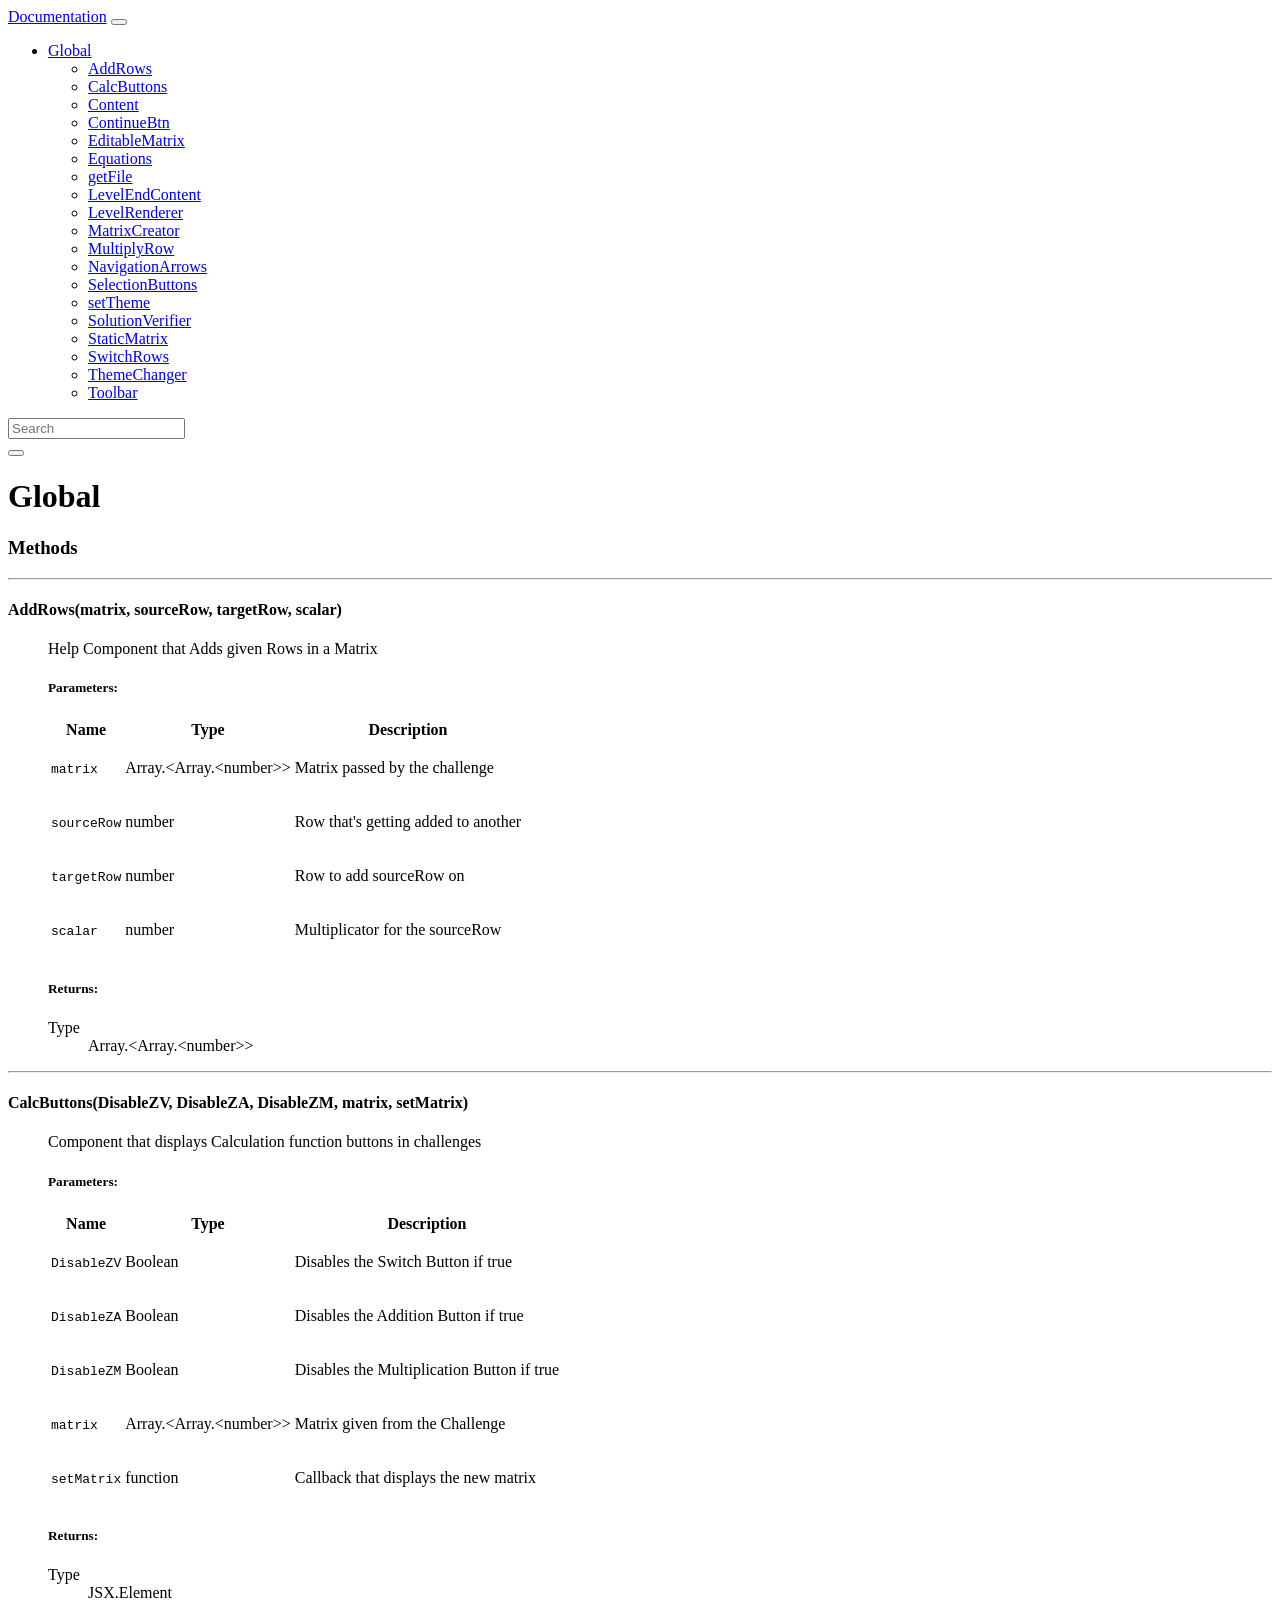
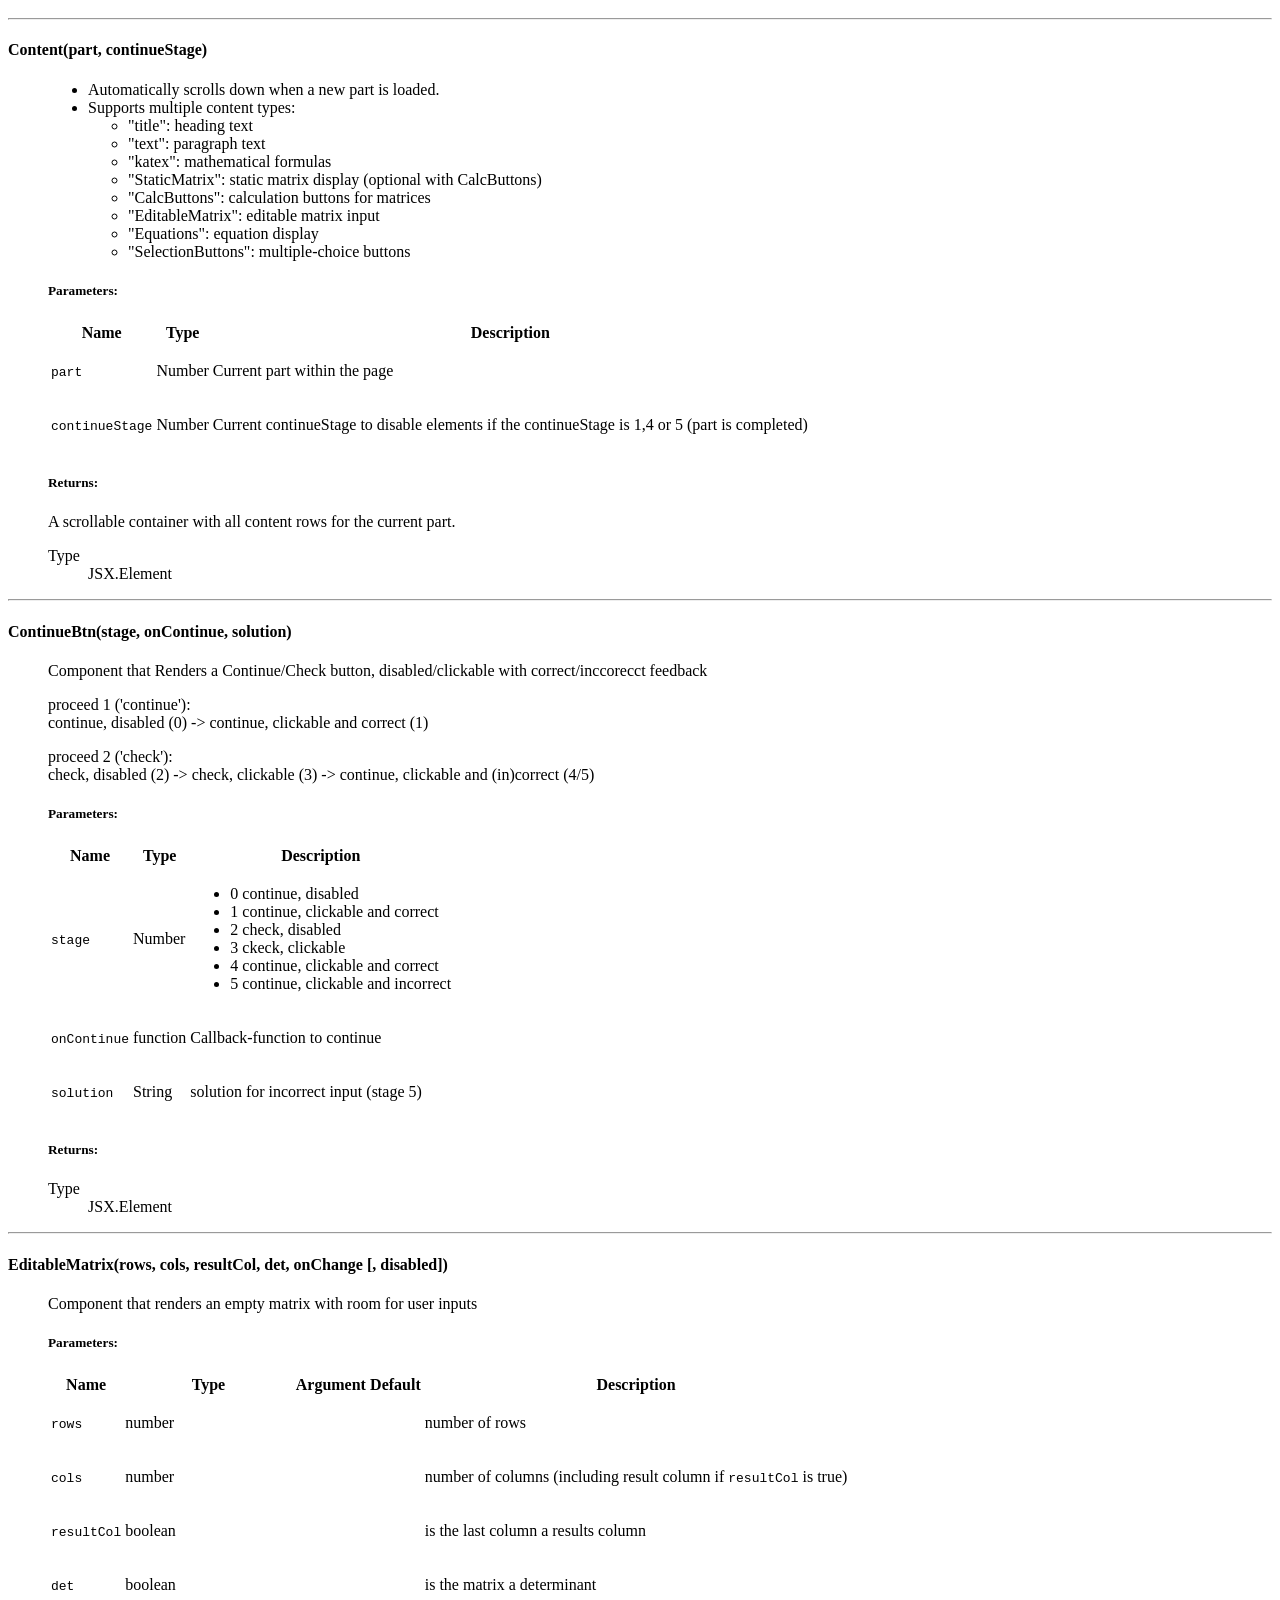
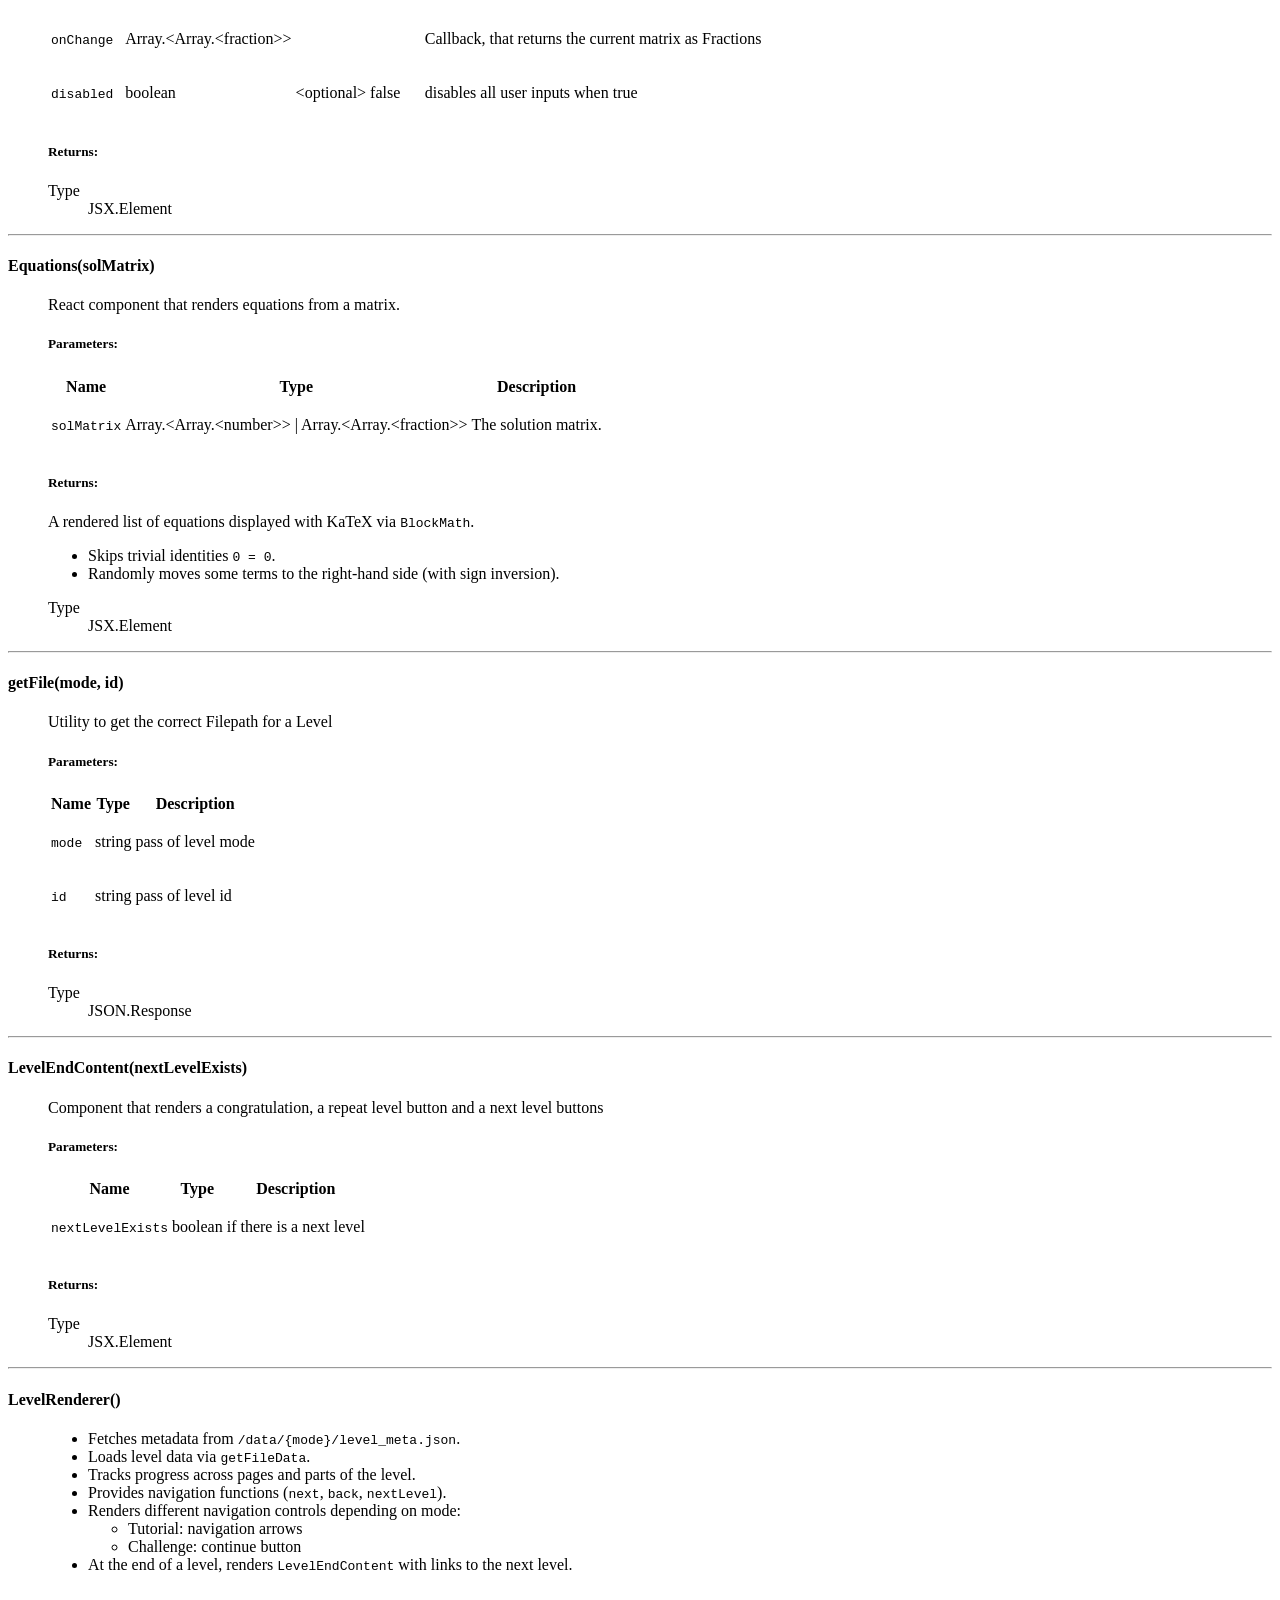
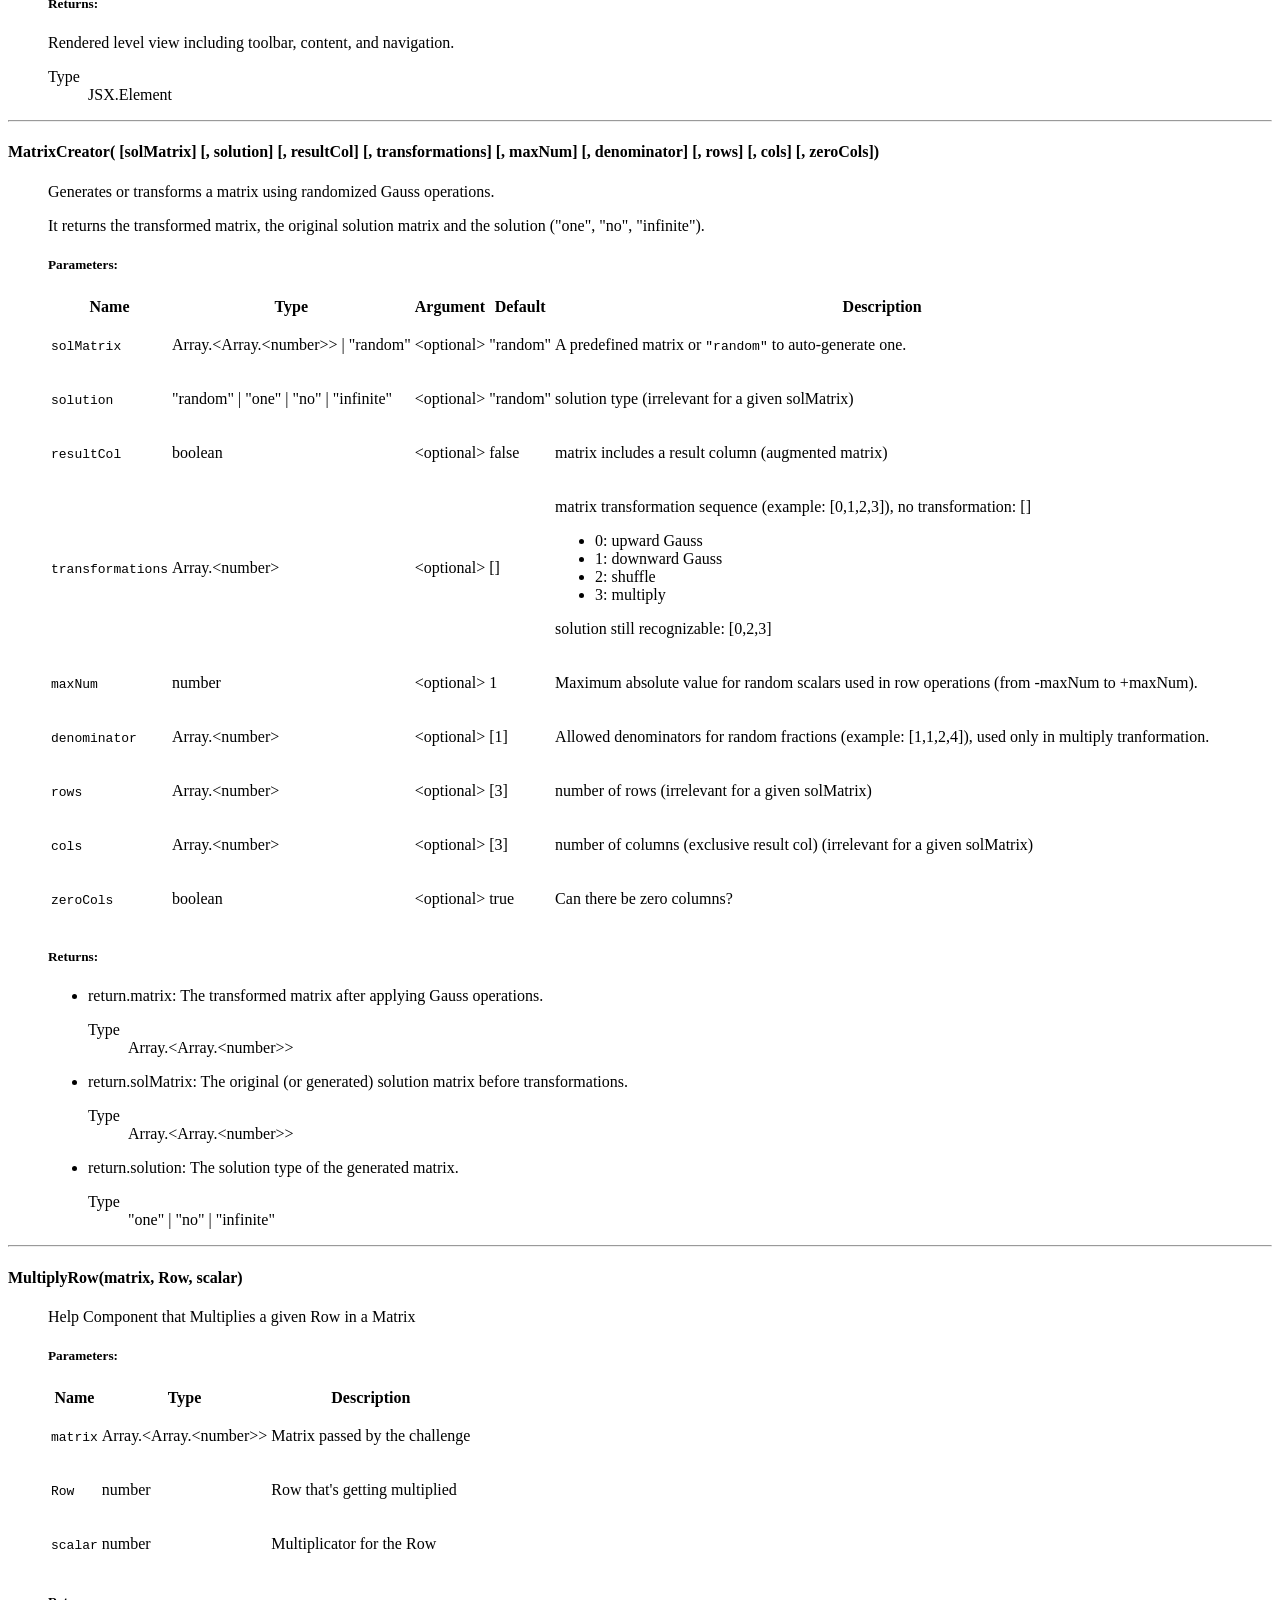
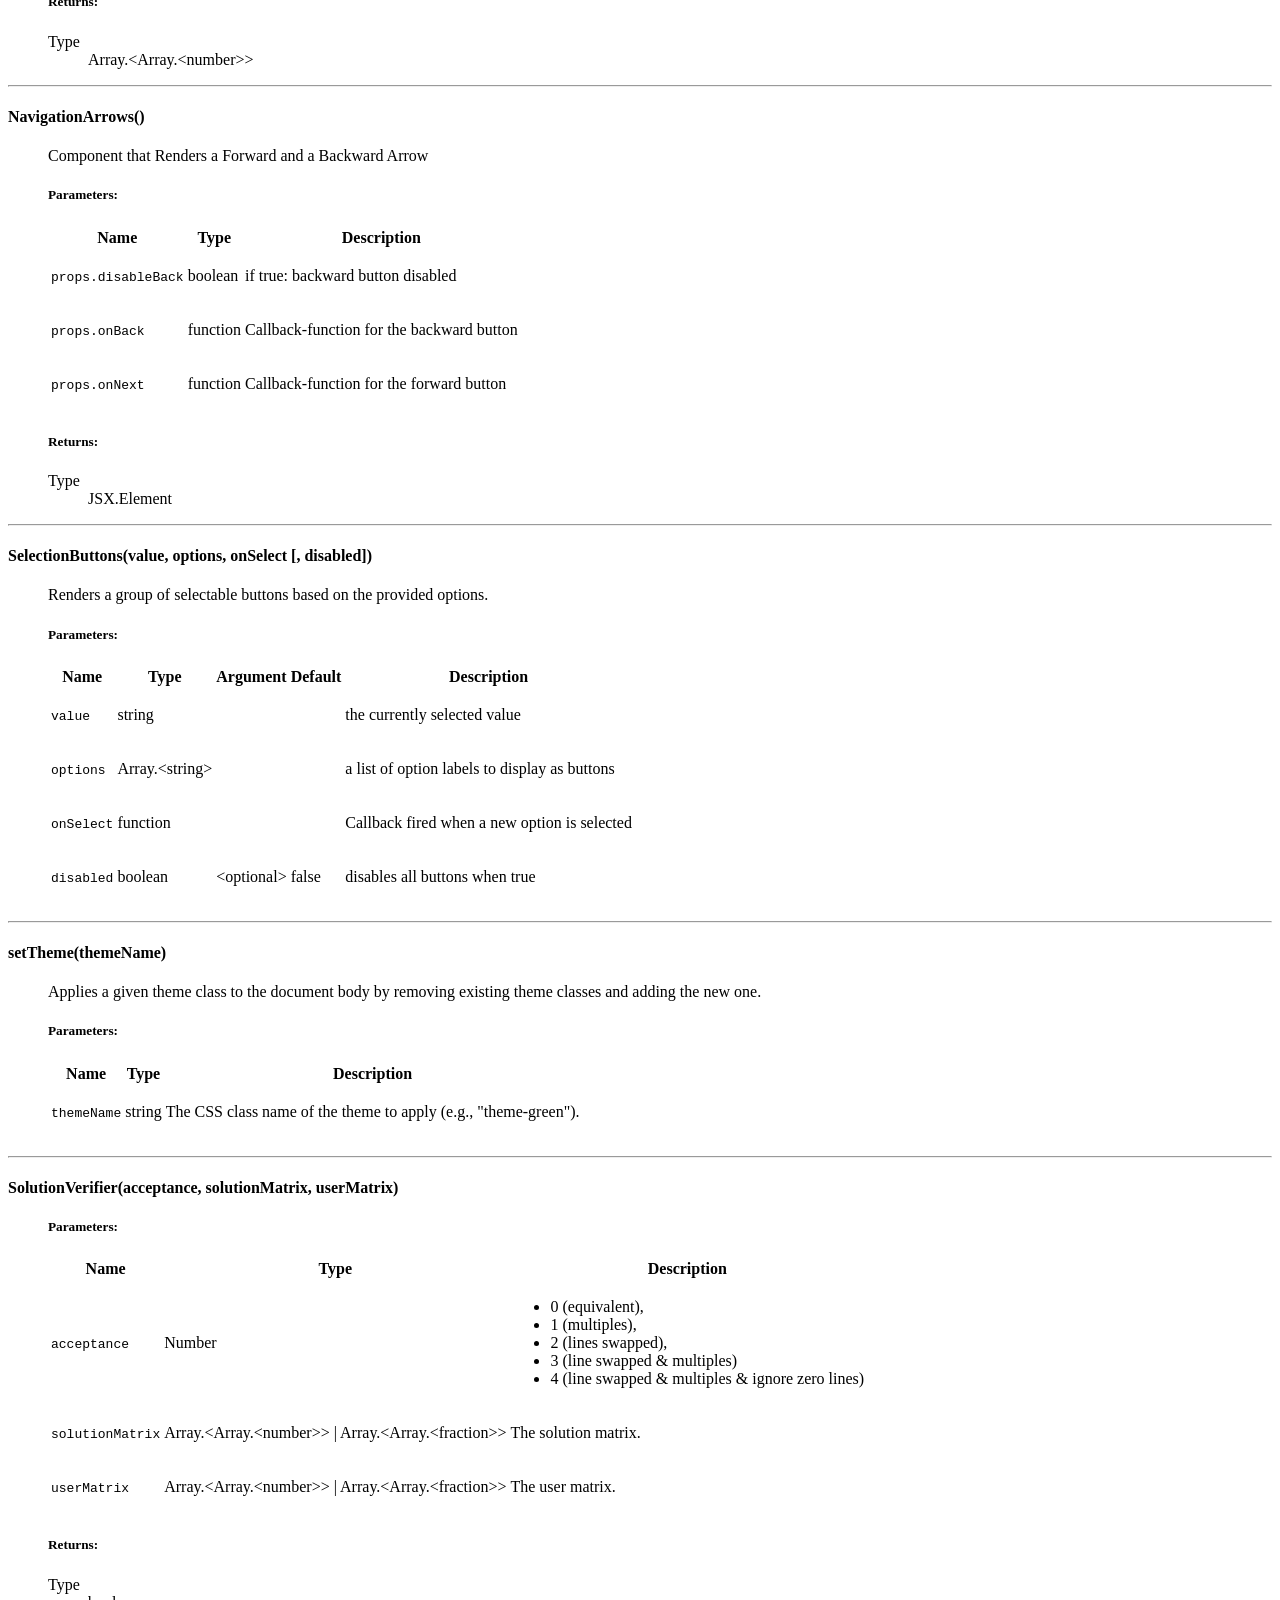
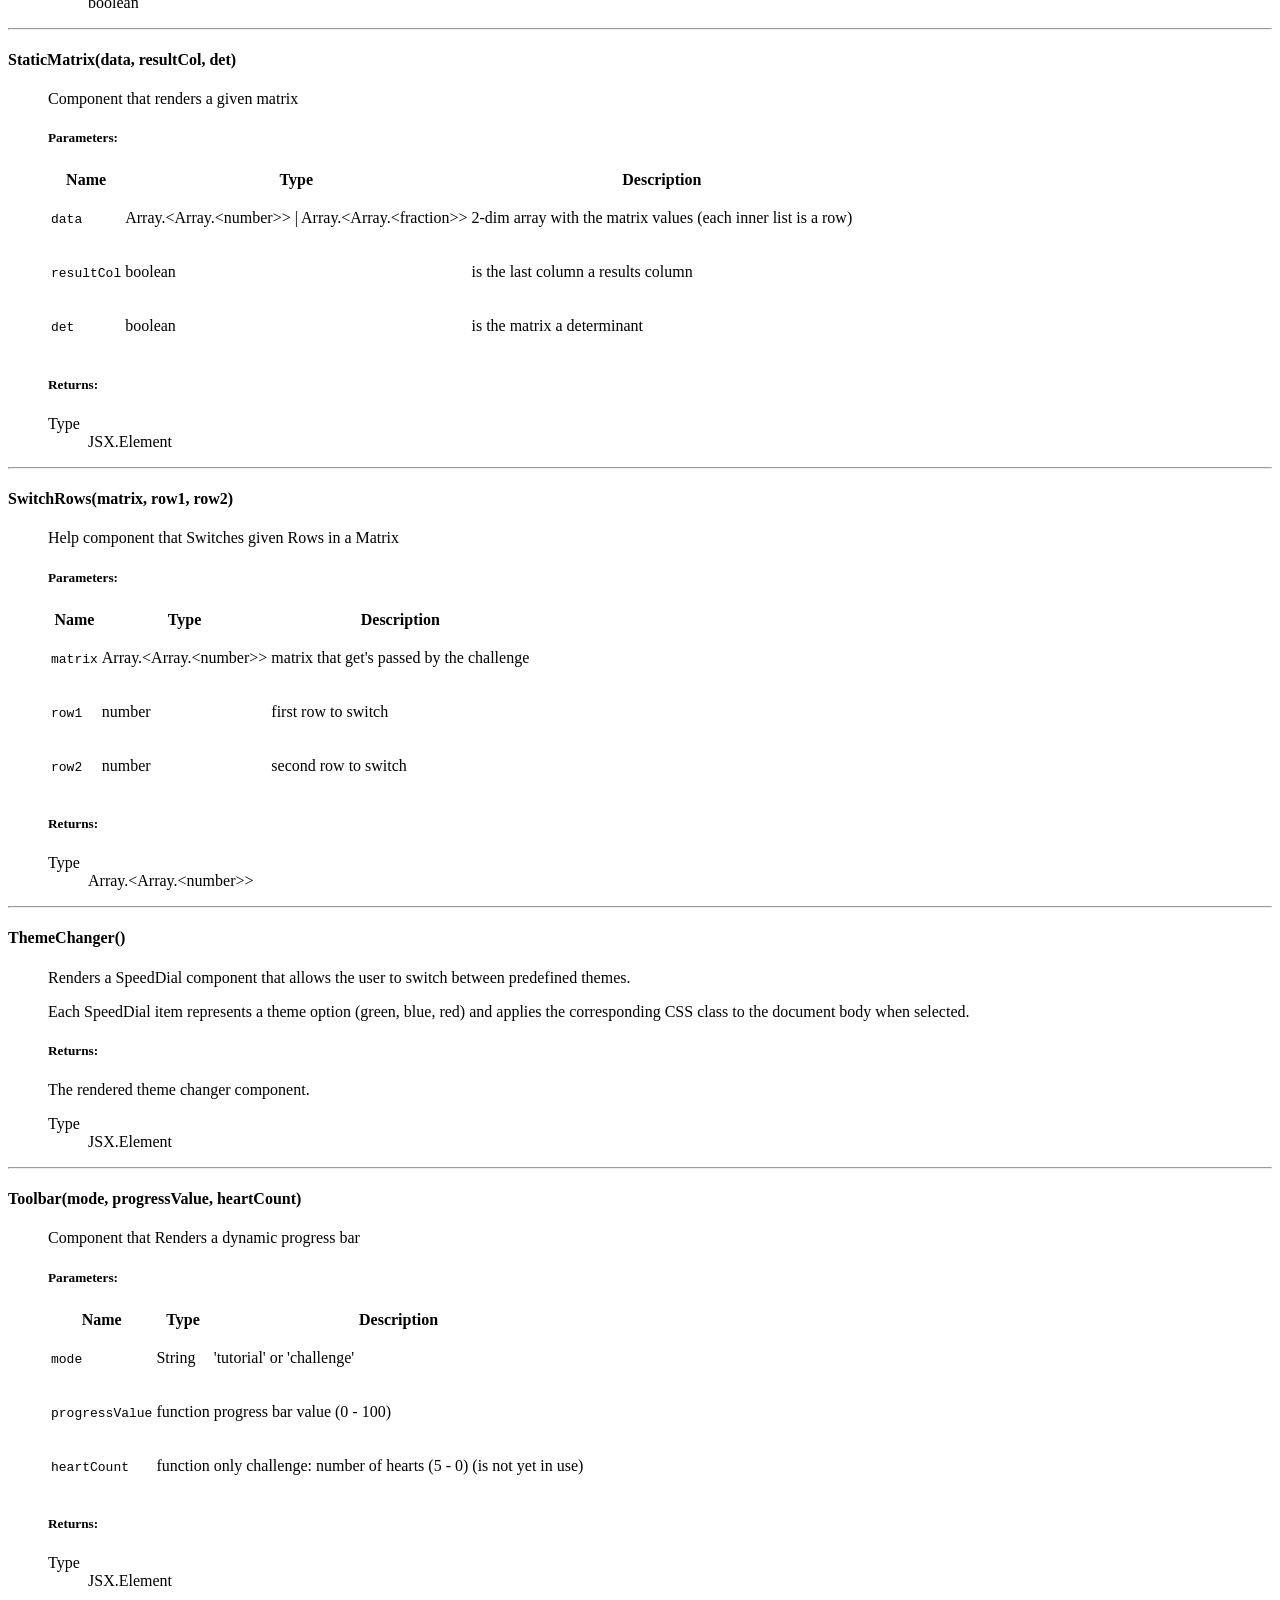
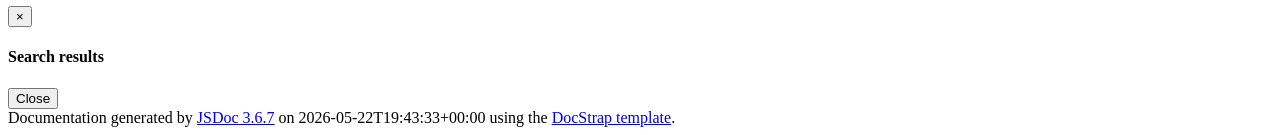
==== commit 8506ea7c: "deploy: 73de5eaeff6eadef0c627fcf6cbb848cabe256f6" ====
--- a/global.html
+++ b/global.html
@@ -4235,7 +4235,7 @@
 <span class="jsdoc-message">
 	Documentation generated by <a href="https://github.com/jsdoc3/jsdoc">JSDoc 3.6.7</a>
 	
-		on 2026-05-21T10:58:42+00:00
+		on 2026-05-22T19:43:33+00:00
 	
 	using the <a href="https://github.com/docstrap/docstrap">DocStrap template</a>.
 </span>
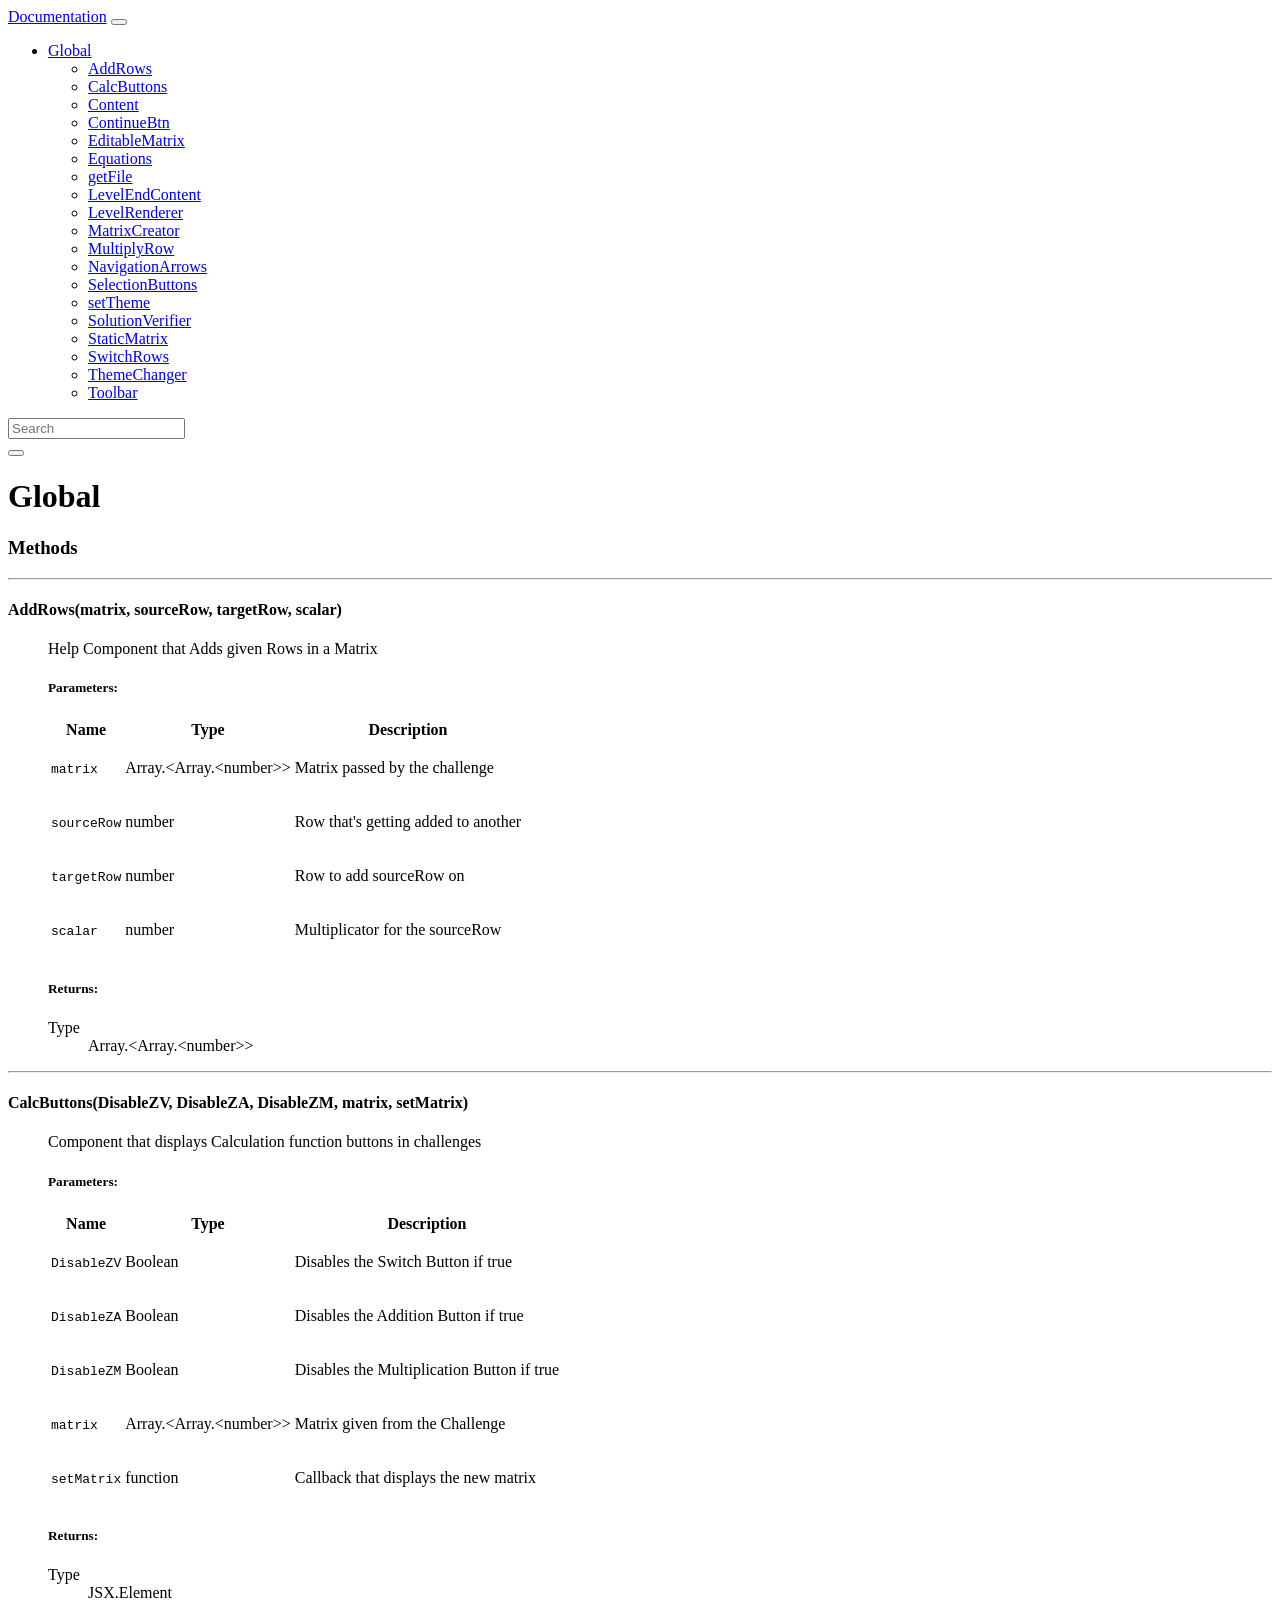
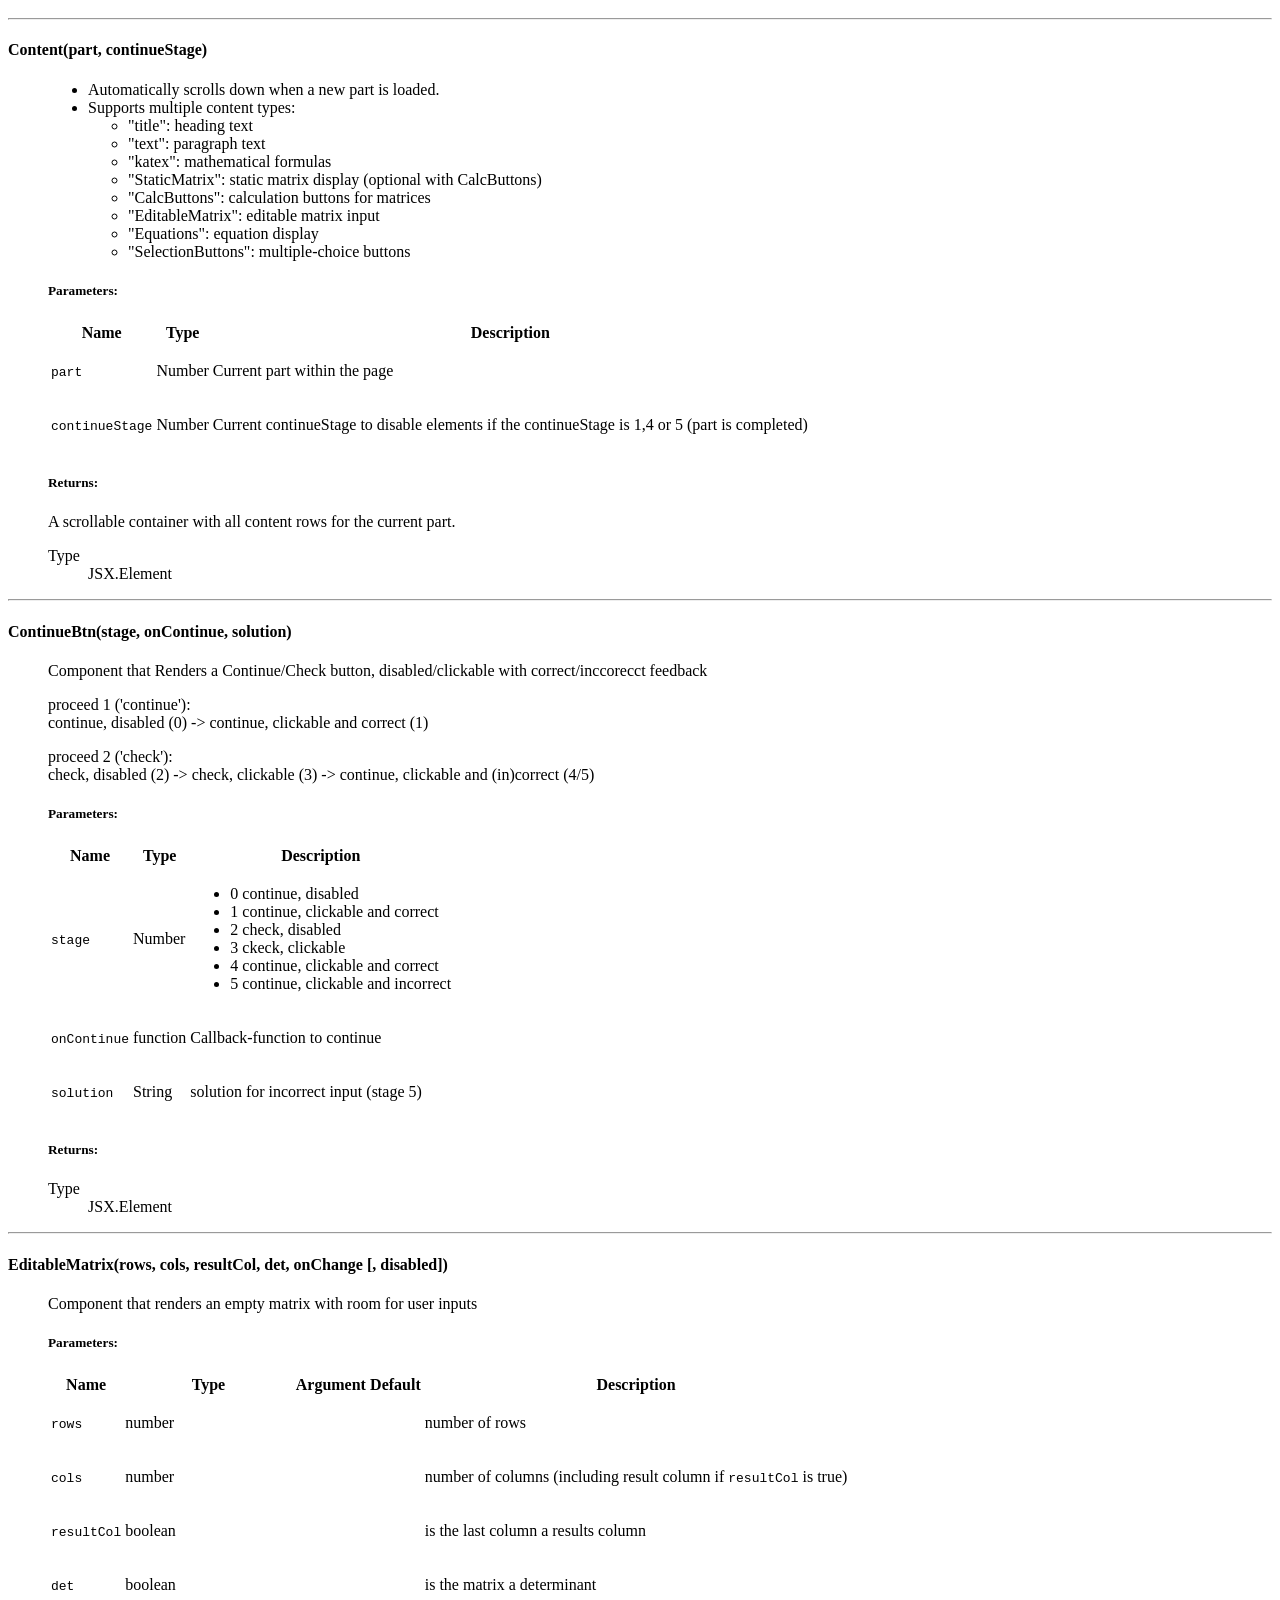
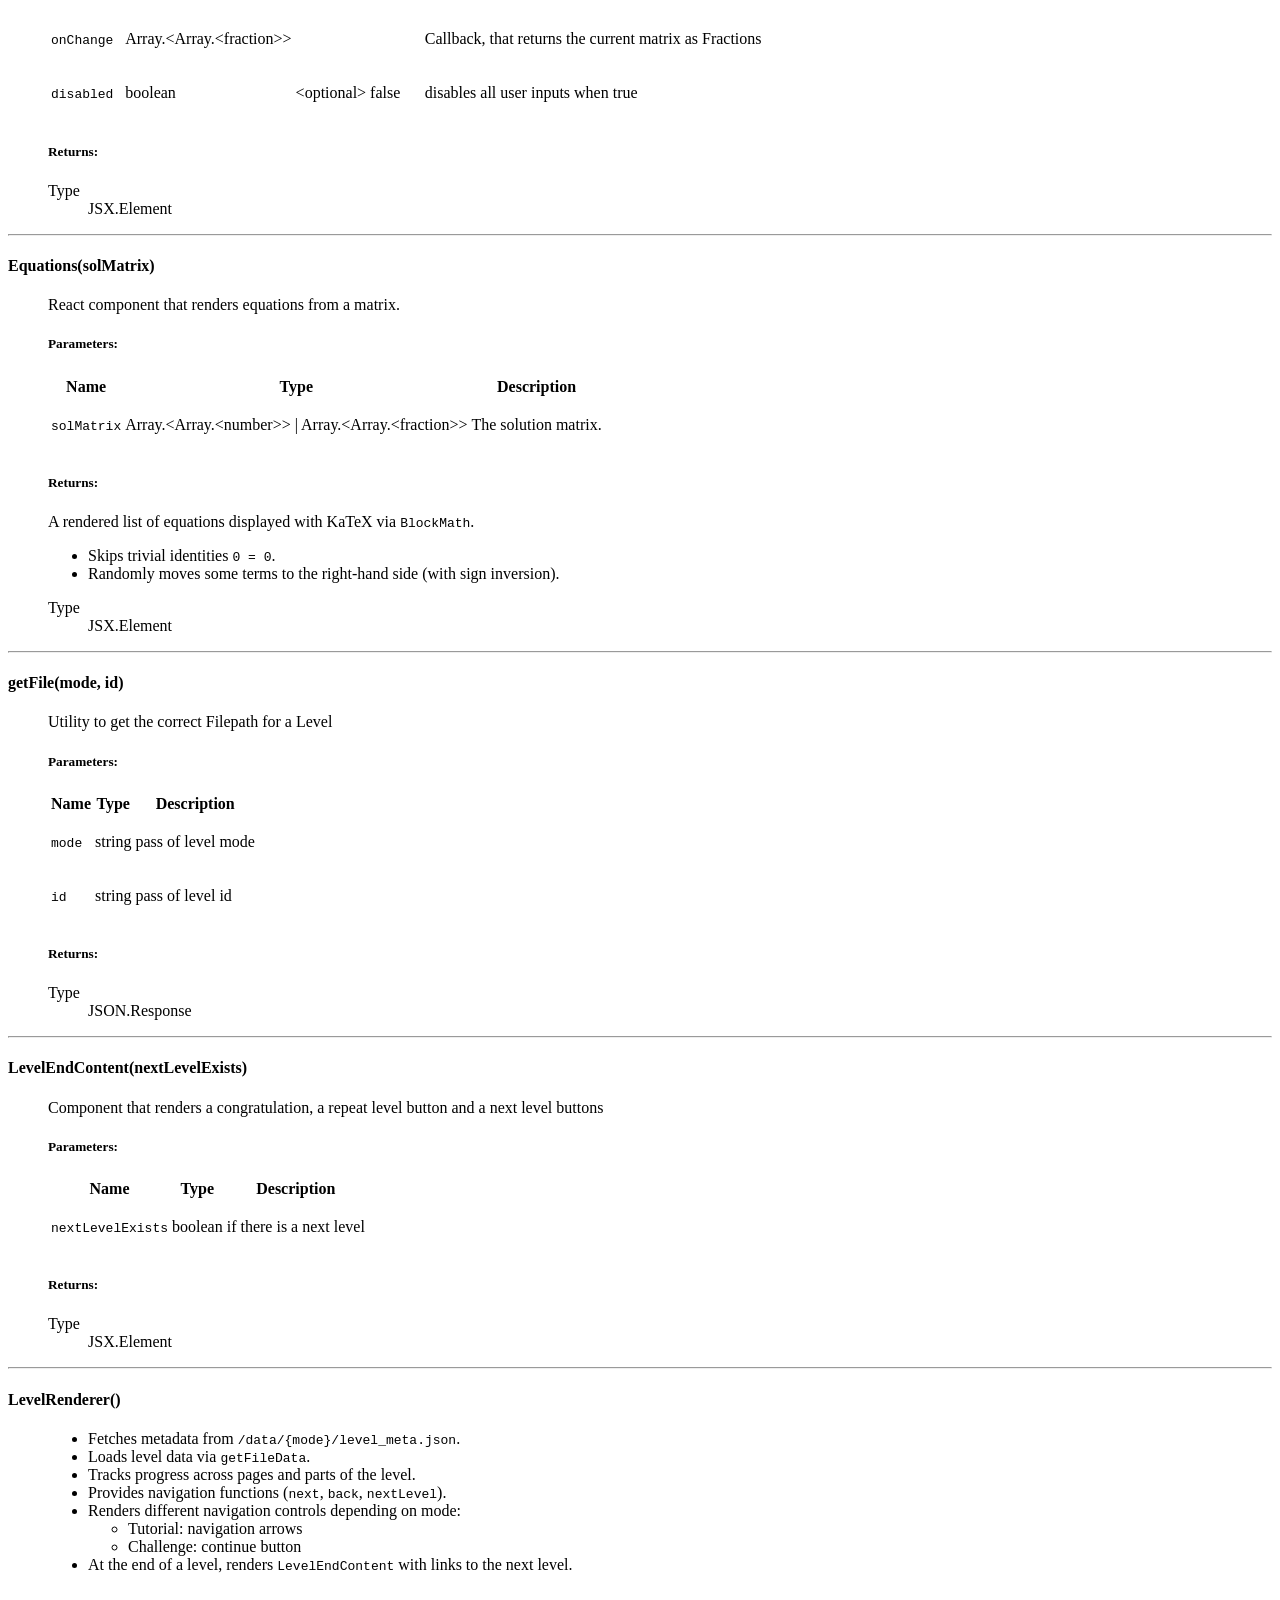
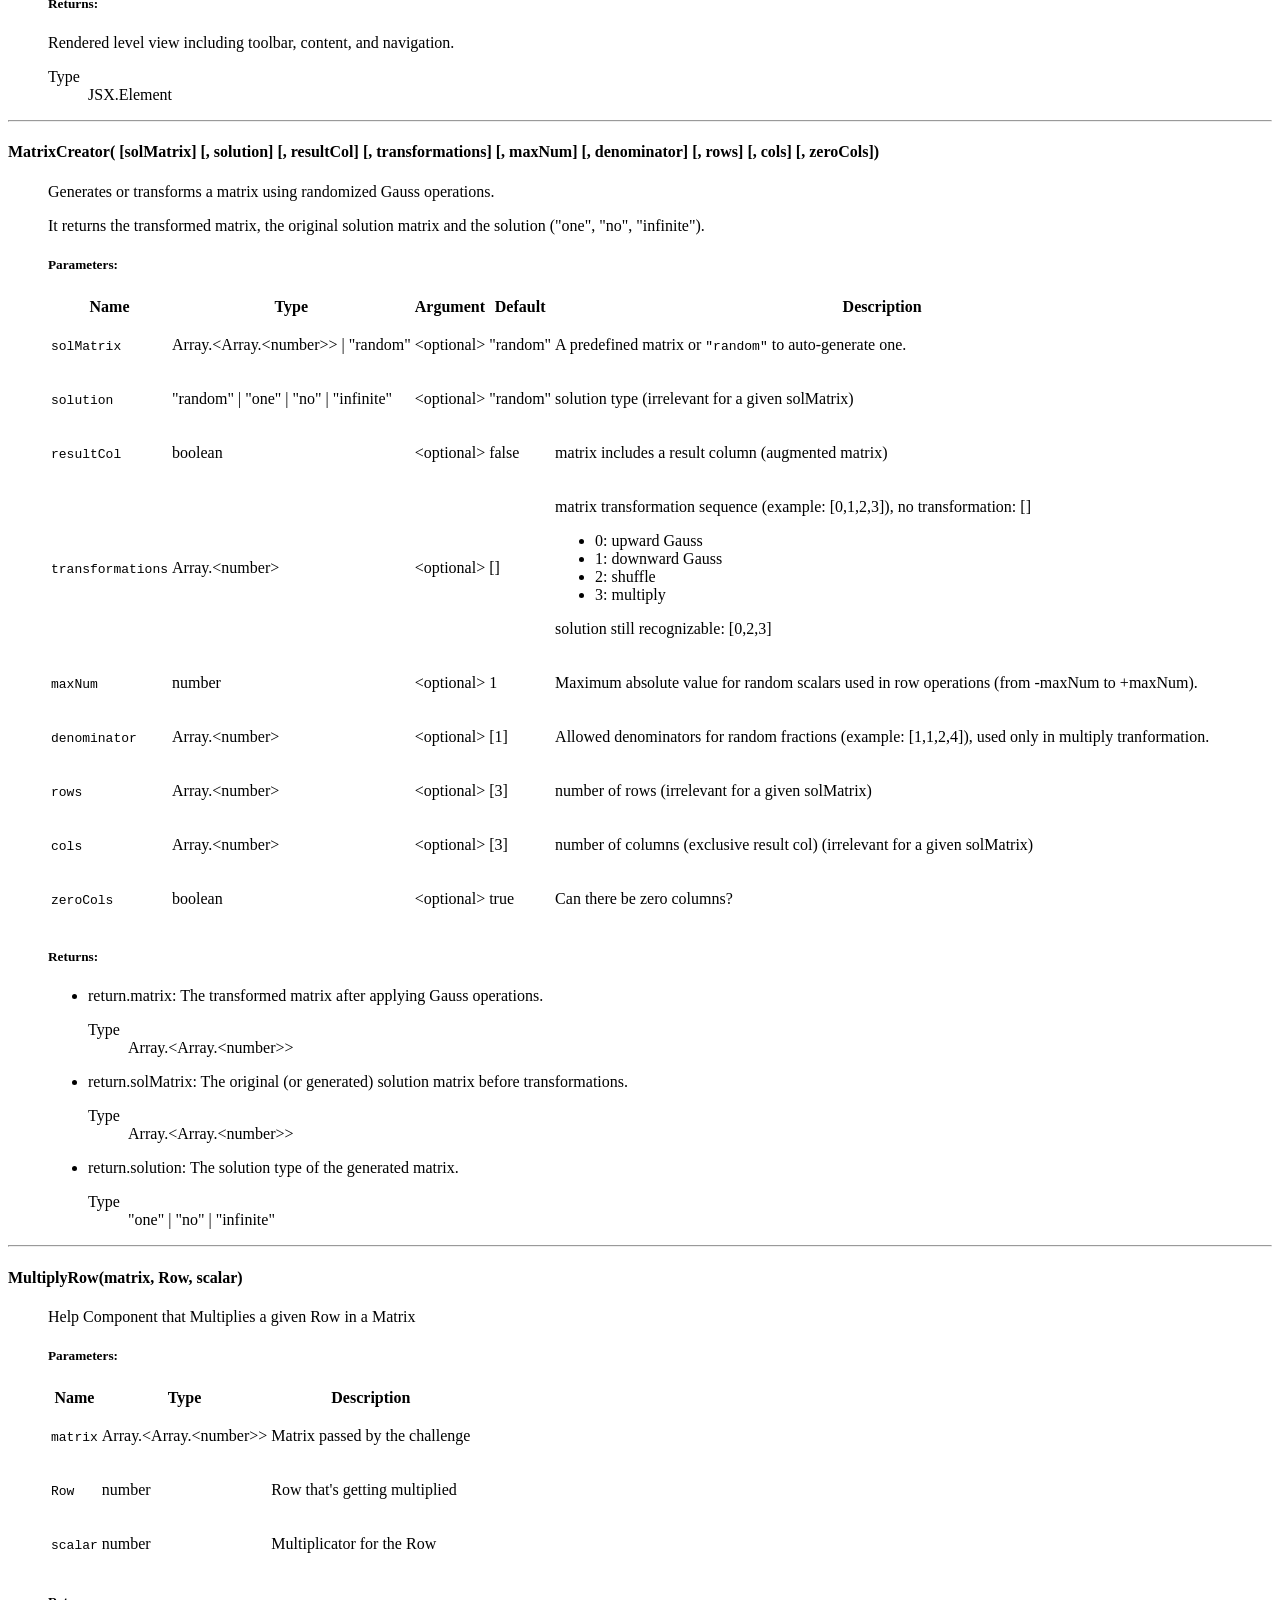
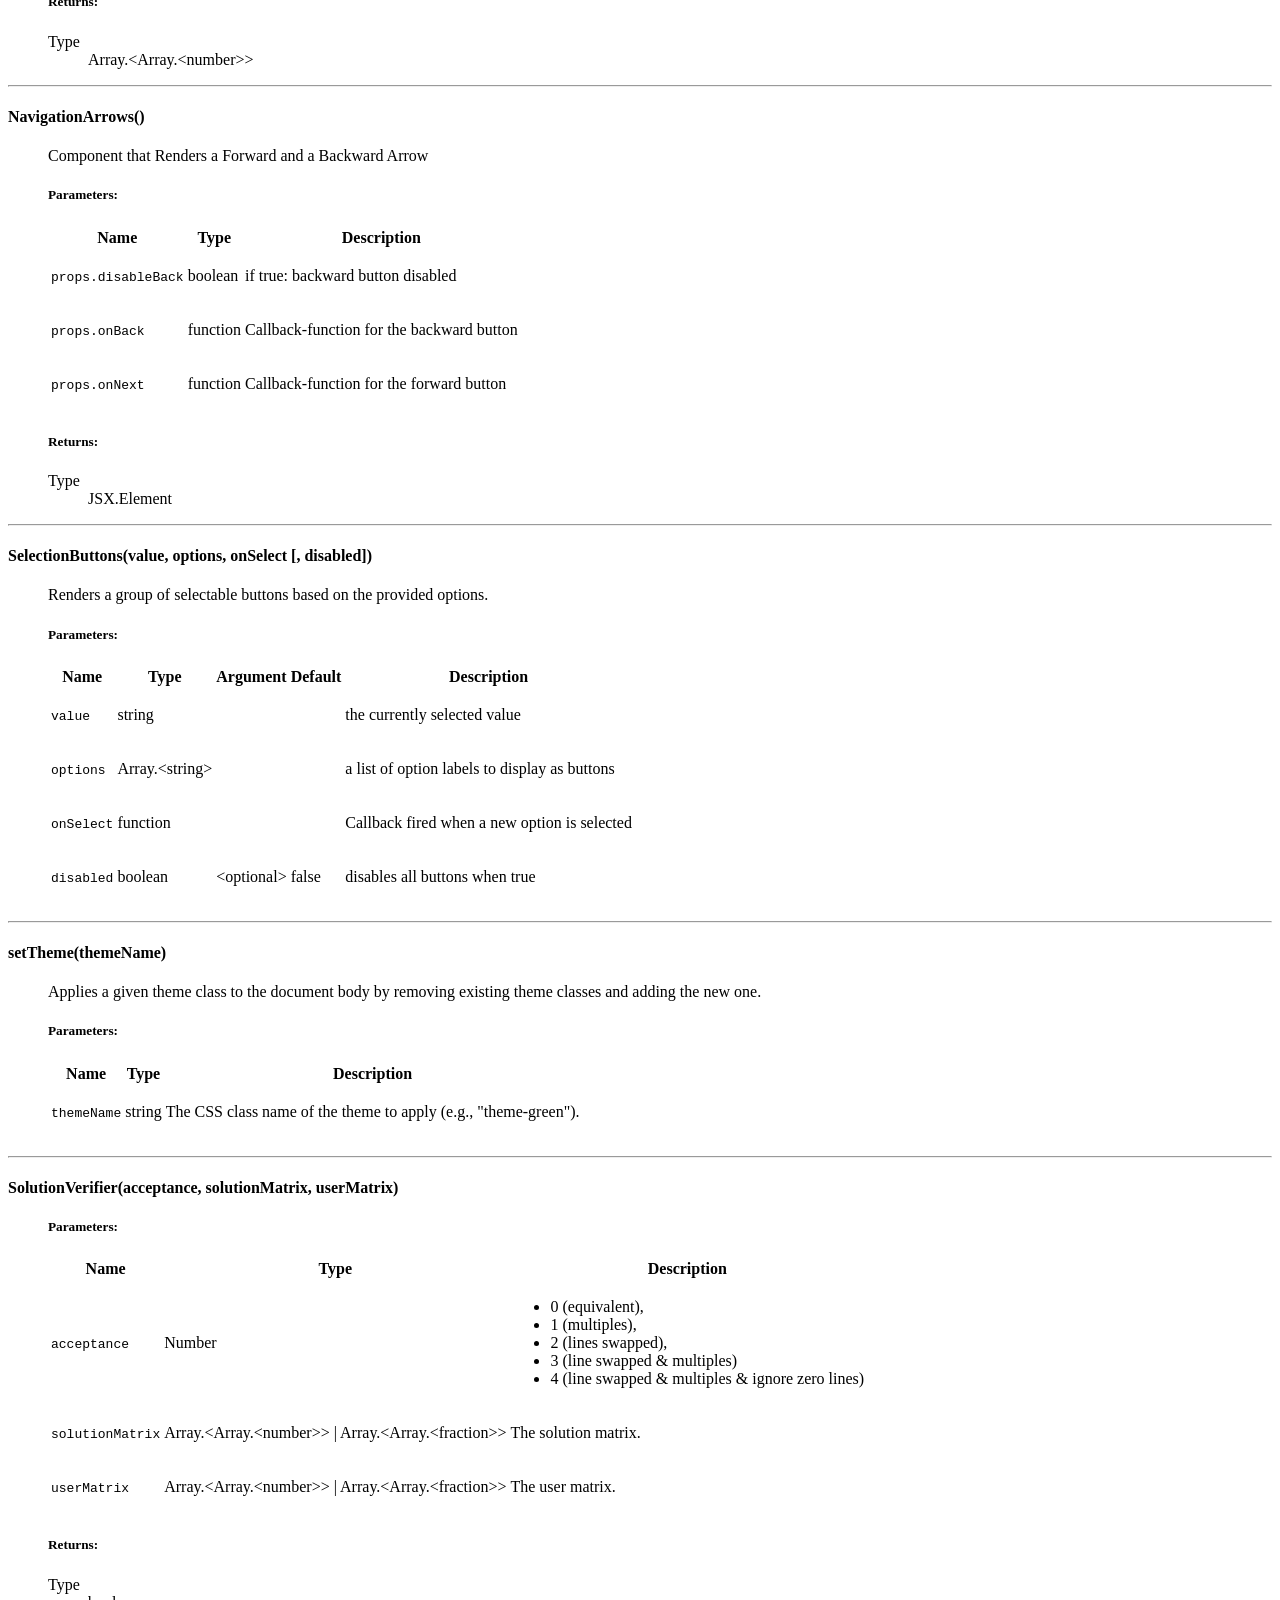
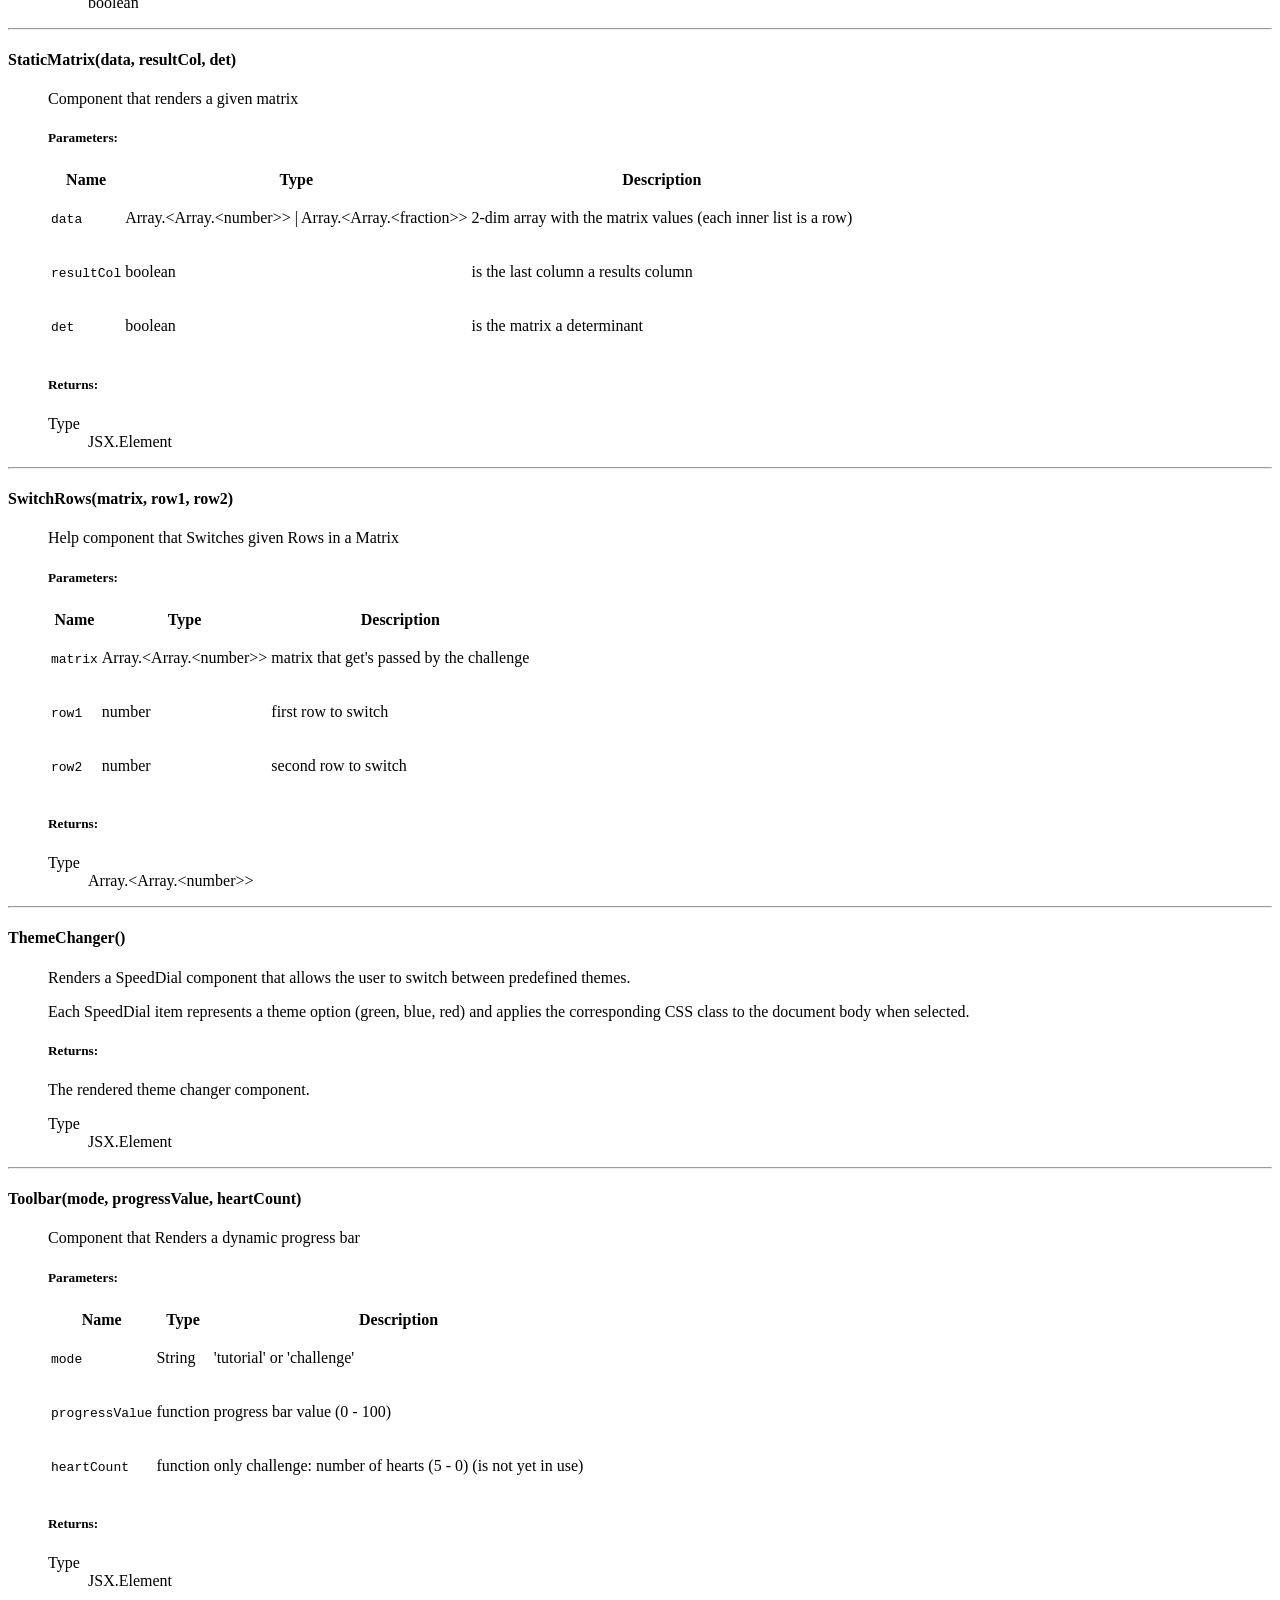
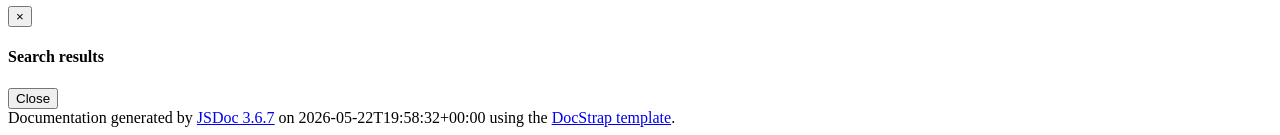
==== commit 5bb75896: "deploy: e524926494dc8ac86860ee0fc449ecb23aa57d38" ====
--- a/global.html
+++ b/global.html
@@ -4235,7 +4235,7 @@
 <span class="jsdoc-message">
 	Documentation generated by <a href="https://github.com/jsdoc3/jsdoc">JSDoc 3.6.7</a>
 	
-		on 2026-05-22T19:43:33+00:00
+		on 2026-05-22T19:58:32+00:00
 	
 	using the <a href="https://github.com/docstrap/docstrap">DocStrap template</a>.
 </span>
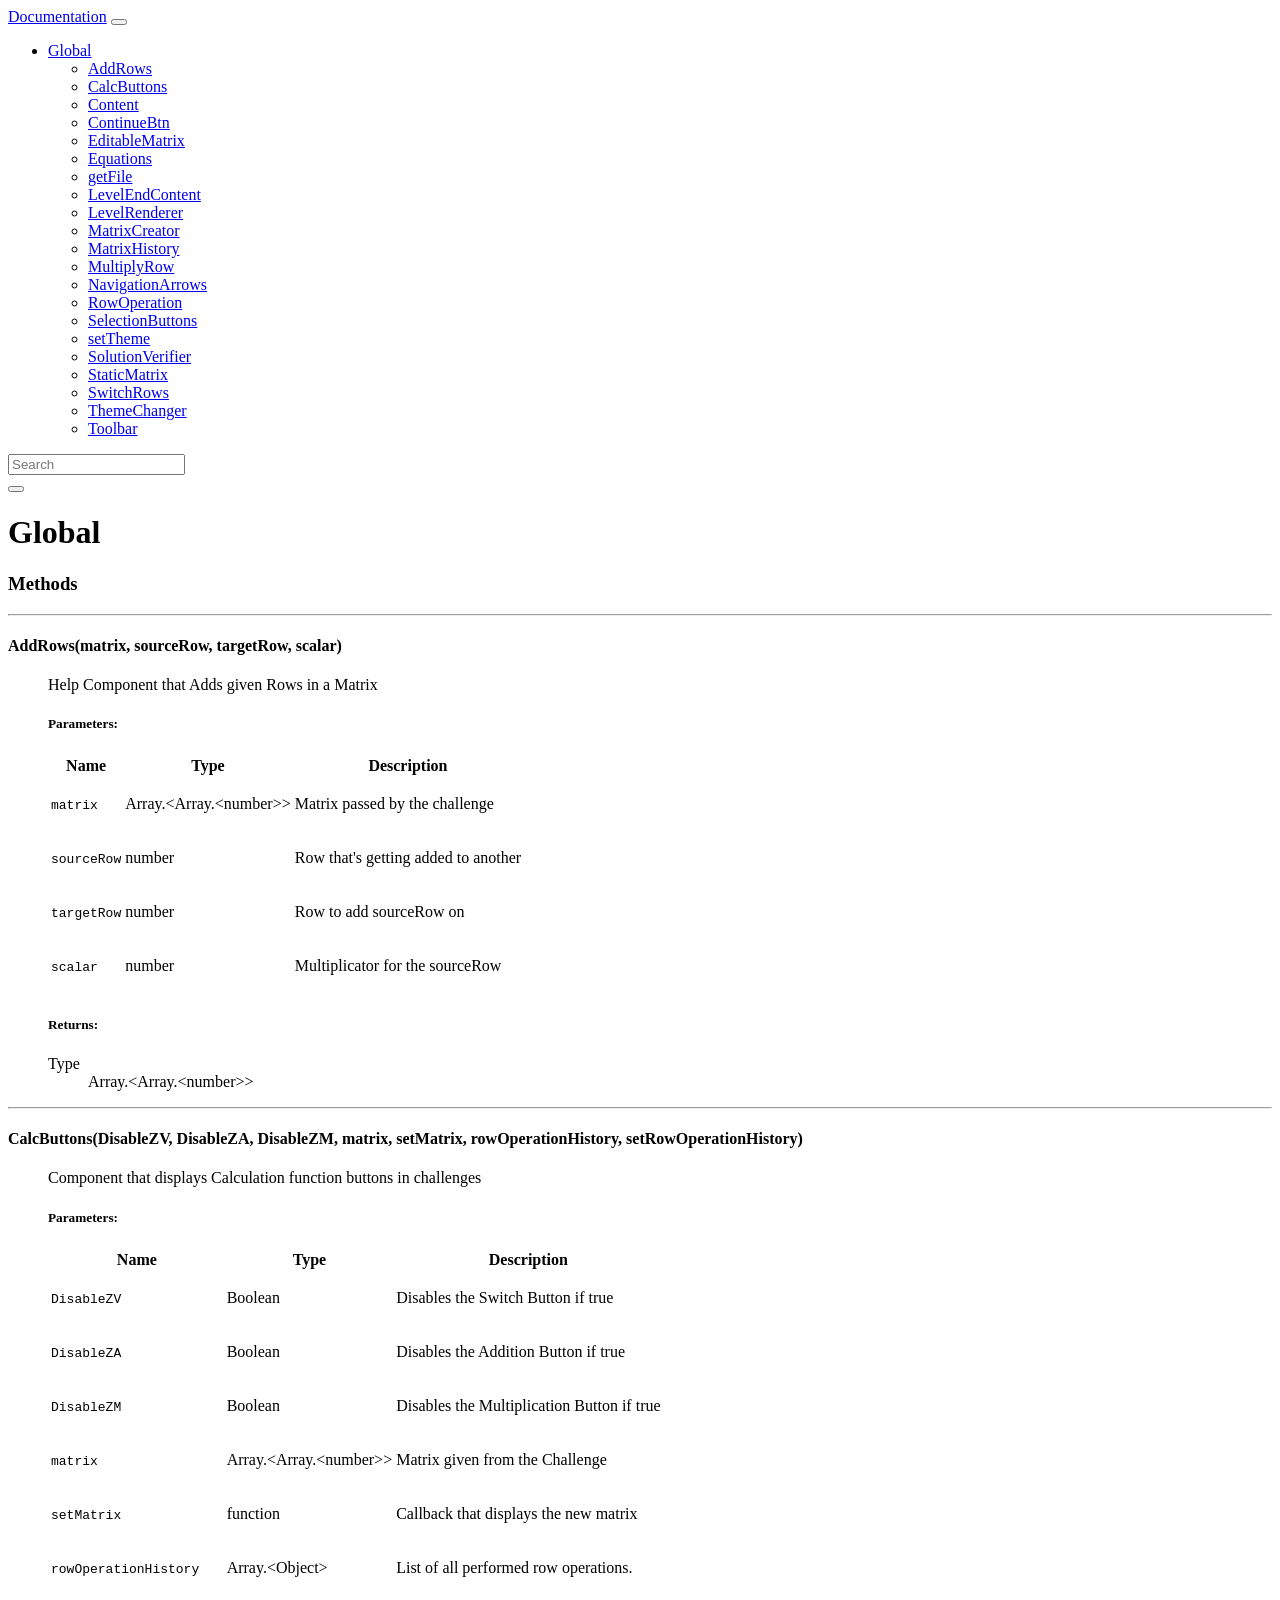
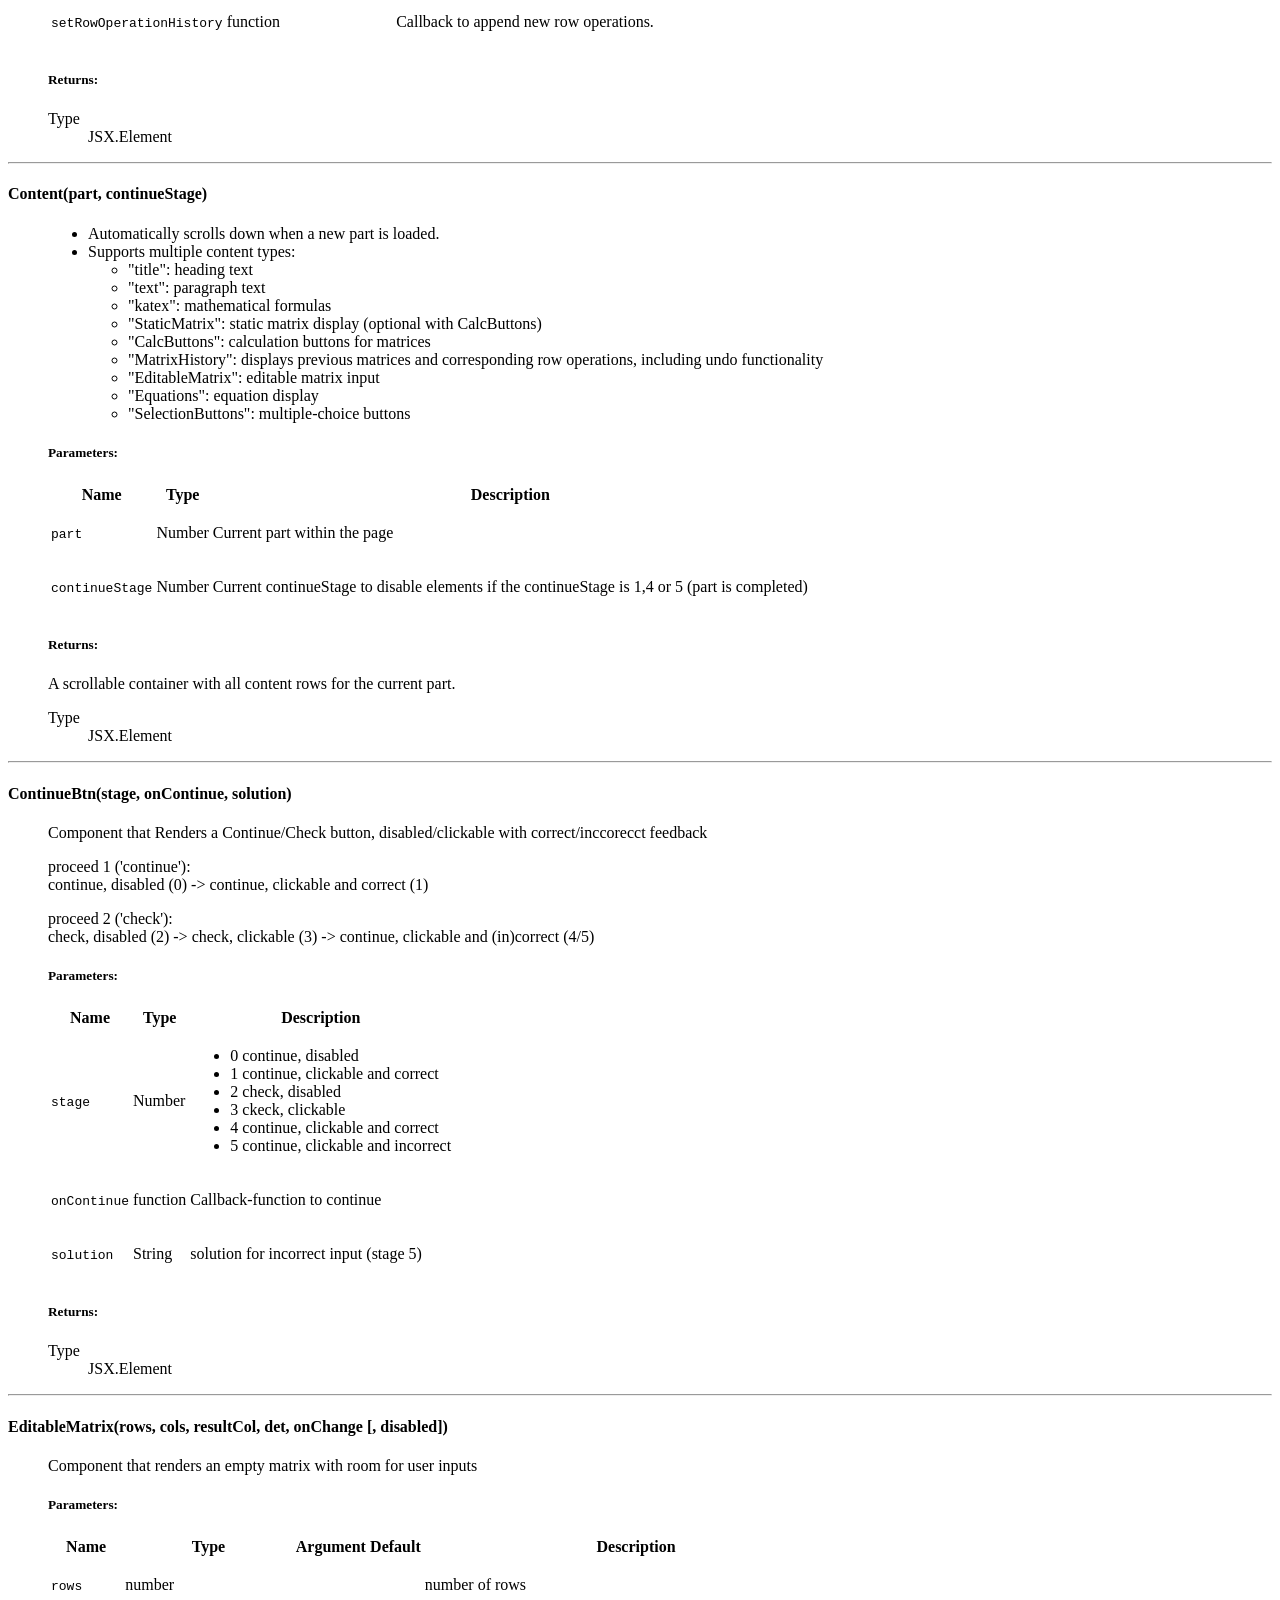
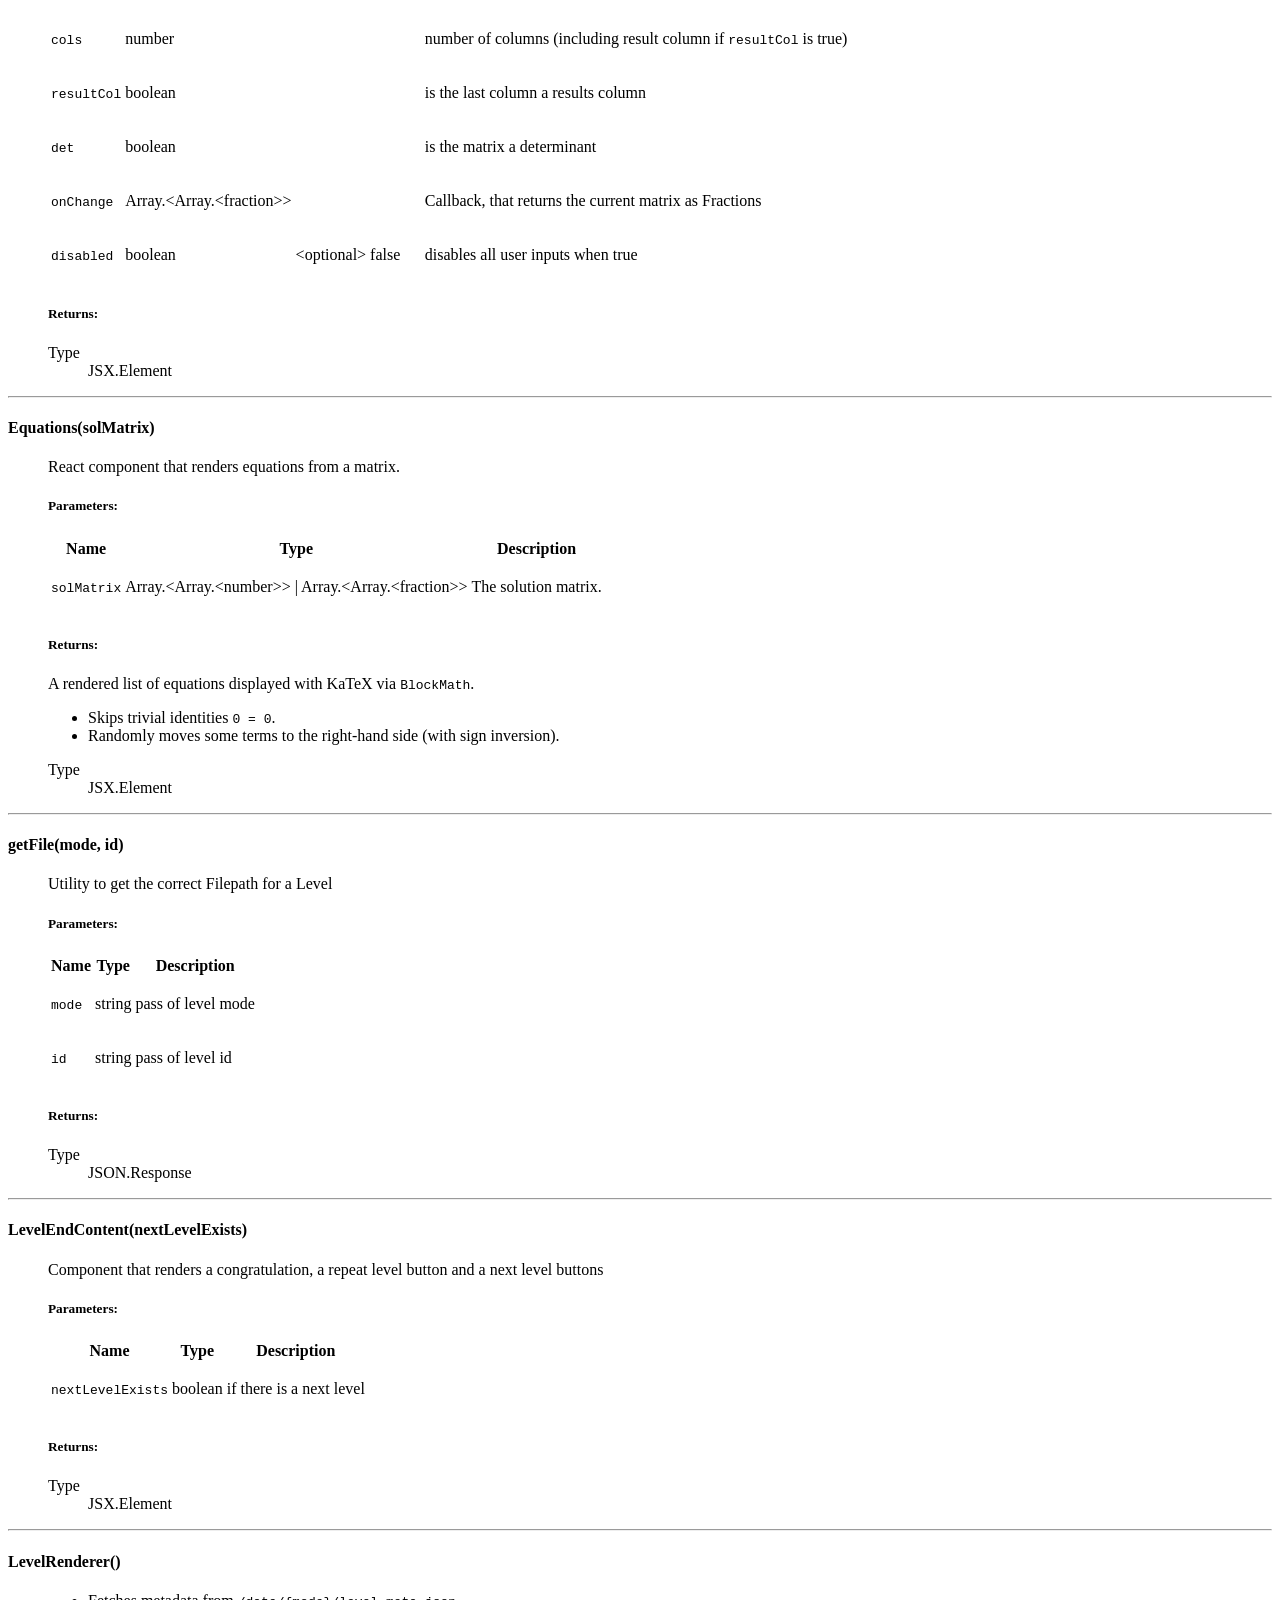
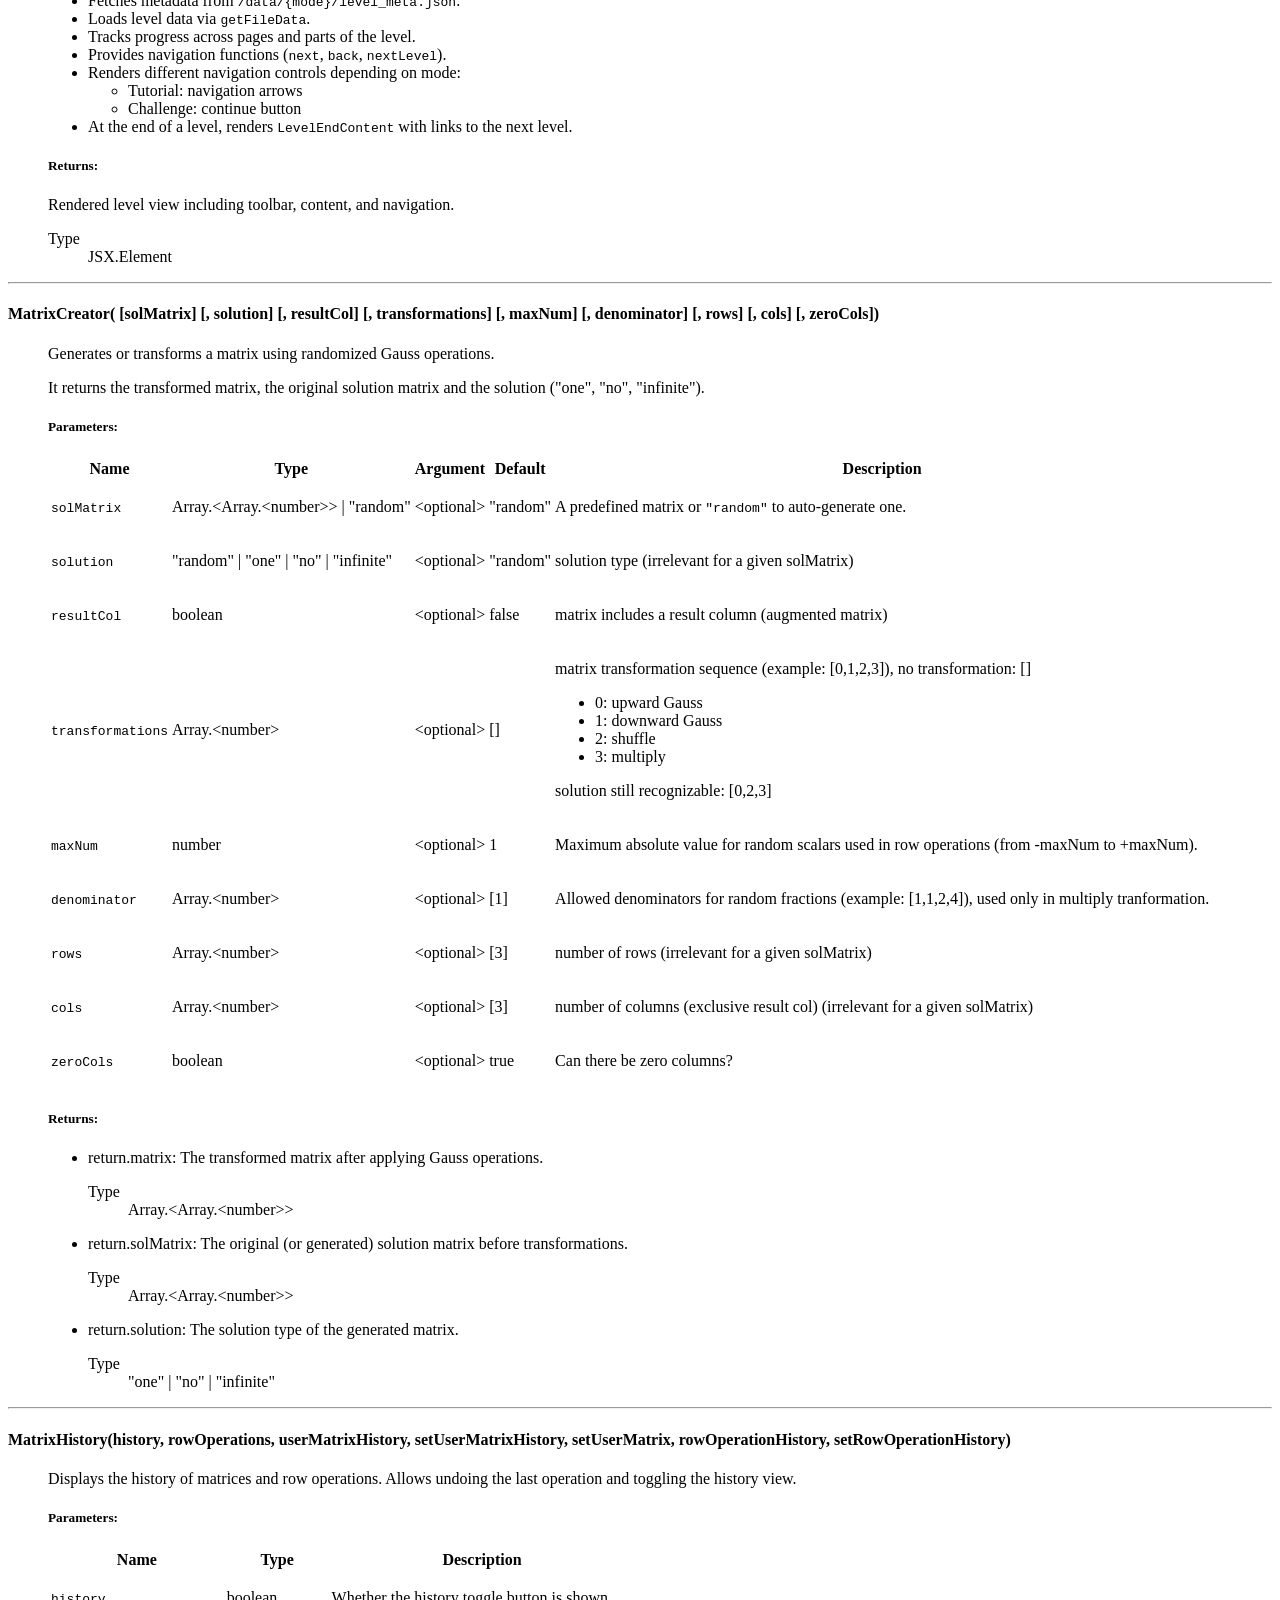
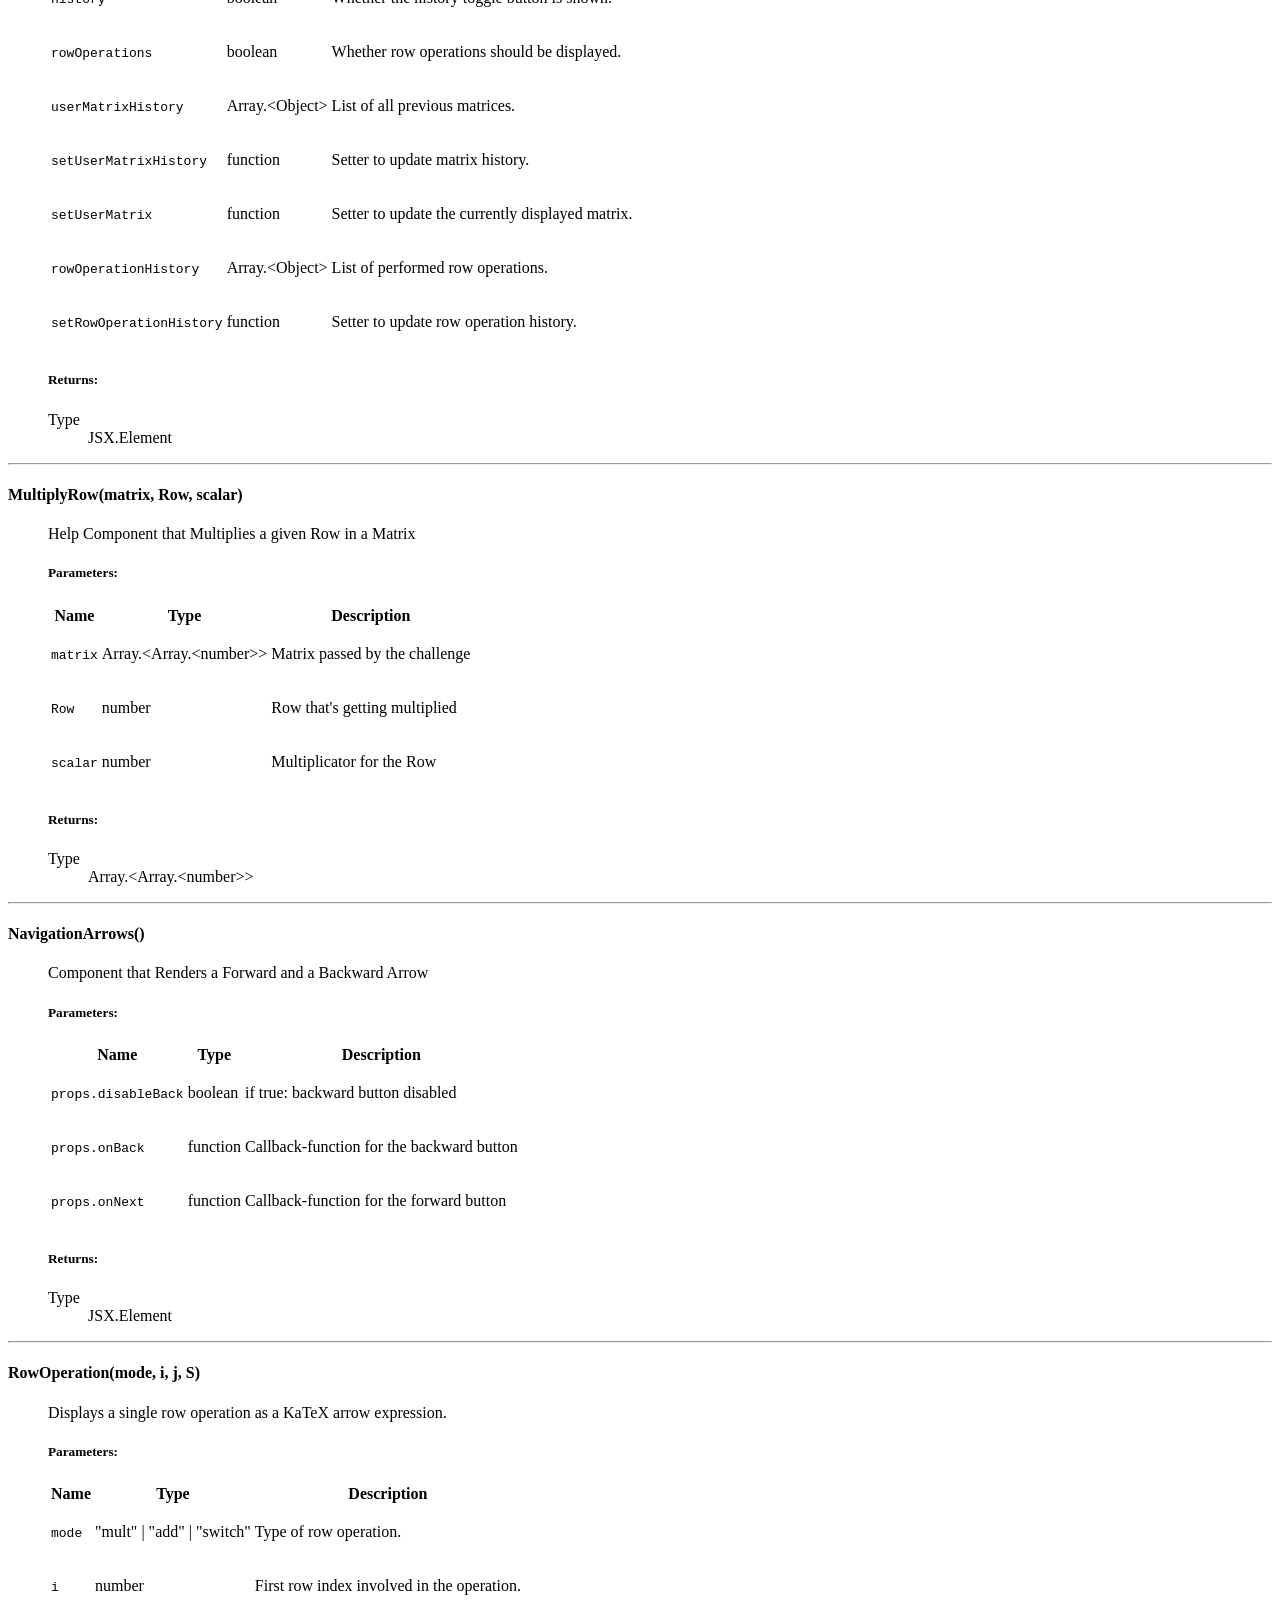
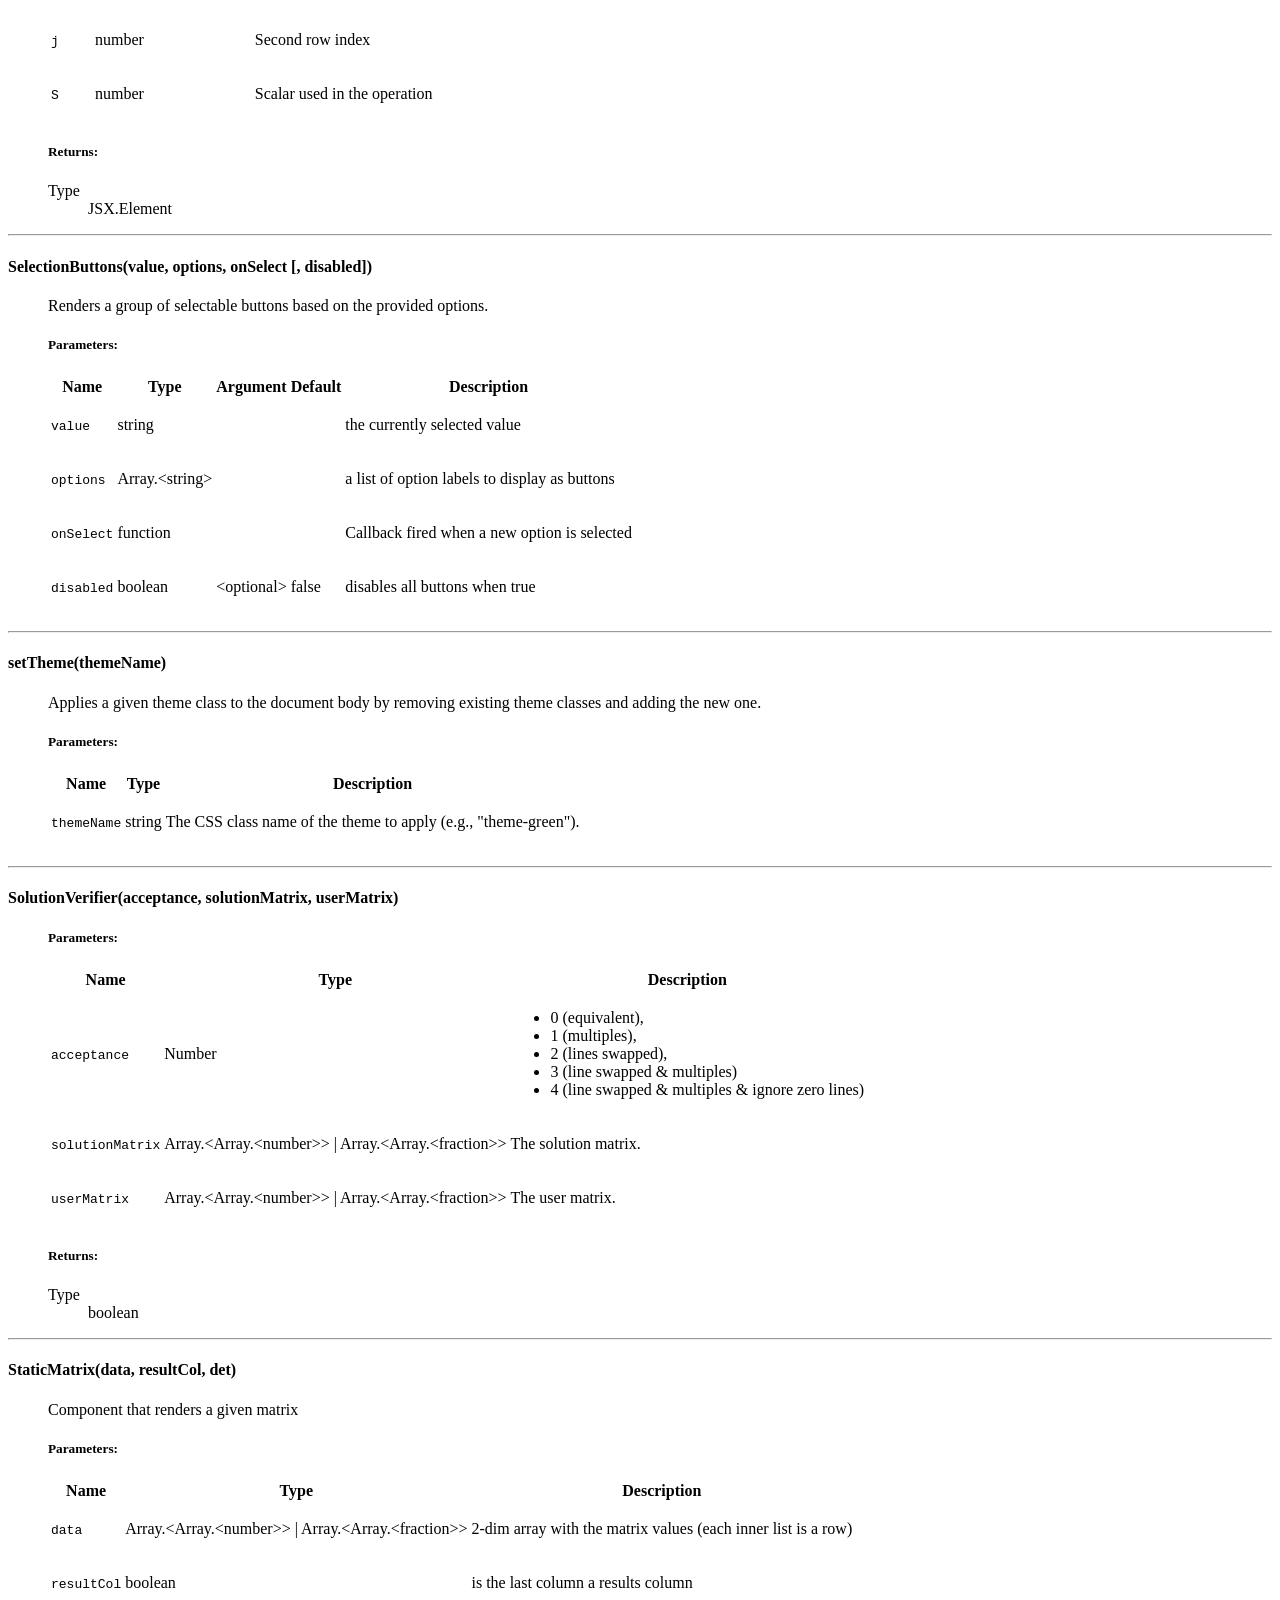
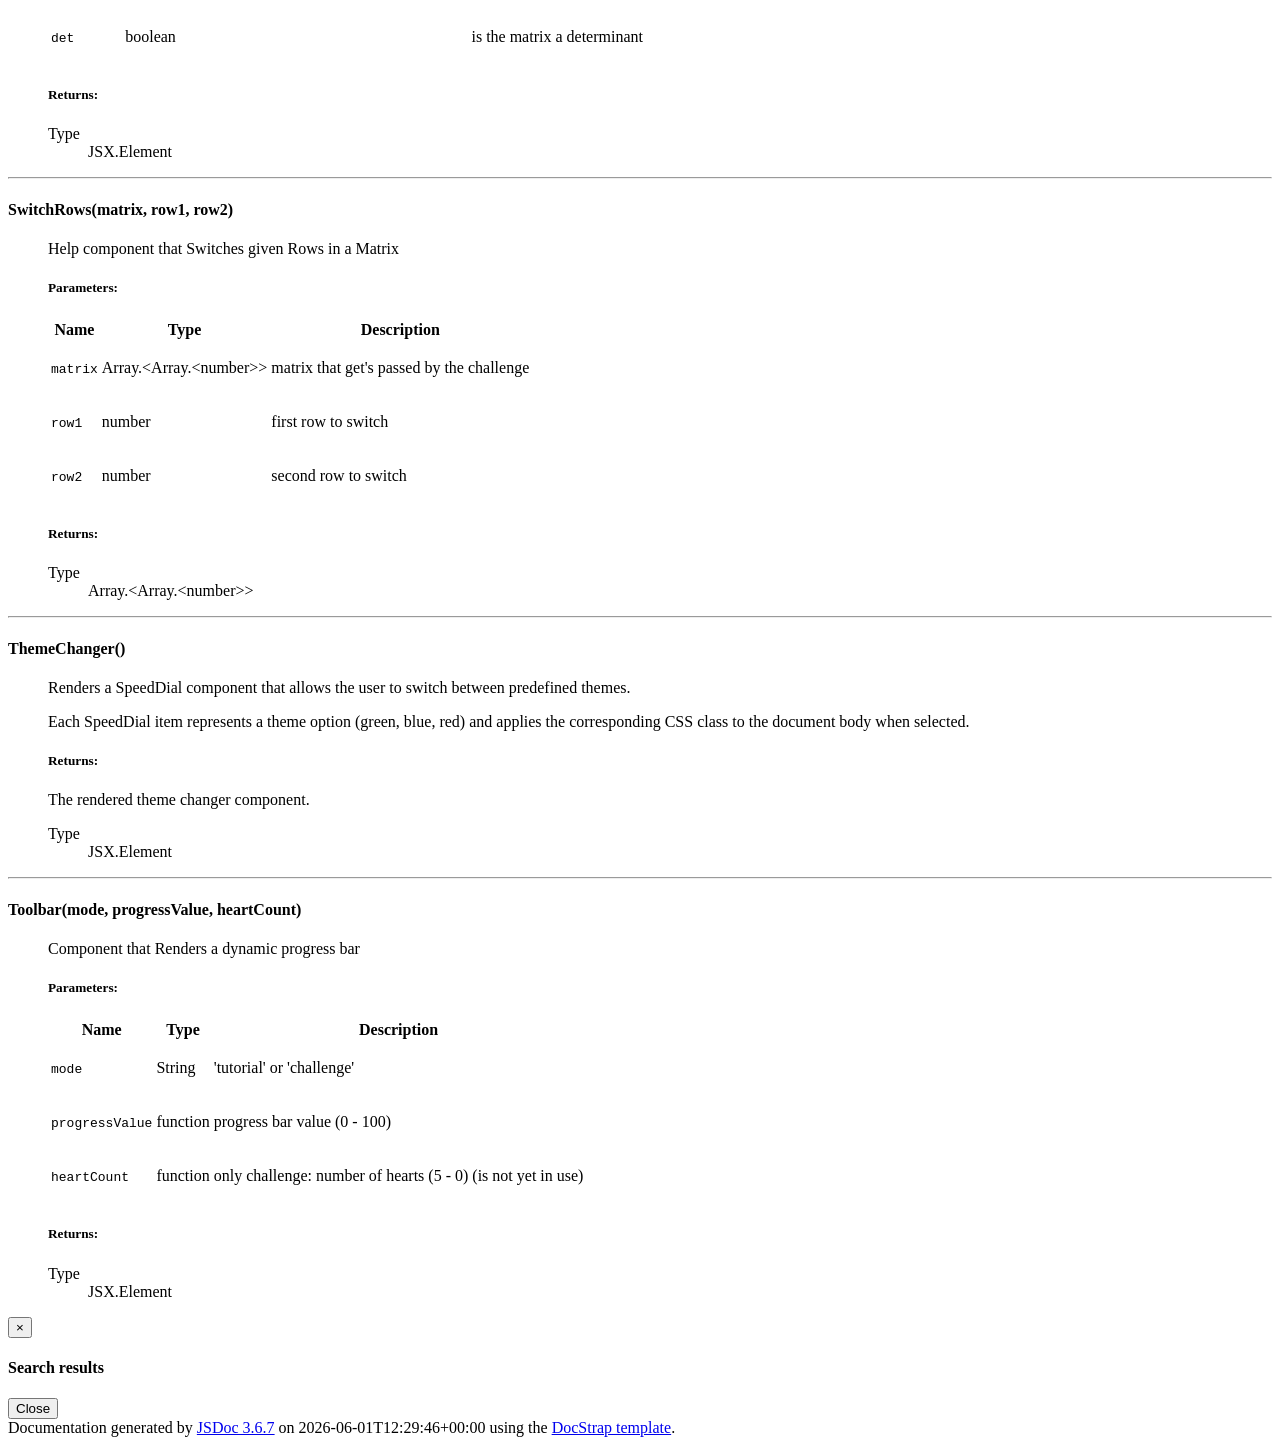
==== commit b0b864a3: "deploy: ec38a95907432294159a322f906e98a48a21b037" ====
--- a/global.html
+++ b/global.html
@@ -33,7 +33,7 @@
 			<li class="dropdown">
 				<a href="global.html" class="dropdown-toggle" data-toggle="dropdown">Global<b class="caret"></b></a>
 				<ul class="dropdown-menu ">
-					<li><a href="global.html#AddRows">AddRows</a></li><li><a href="global.html#CalcButtons">CalcButtons</a></li><li><a href="global.html#Content">Content</a></li><li><a href="global.html#ContinueBtn">ContinueBtn</a></li><li><a href="global.html#EditableMatrix">EditableMatrix</a></li><li><a href="global.html#Equations">Equations</a></li><li><a href="global.html#getFile">getFile</a></li><li><a href="global.html#LevelEndContent">LevelEndContent</a></li><li><a href="global.html#LevelRenderer">LevelRenderer</a></li><li><a href="global.html#MatrixCreator">MatrixCreator</a></li><li><a href="global.html#MultiplyRow">MultiplyRow</a></li><li><a href="global.html#NavigationArrows">NavigationArrows</a></li><li><a href="global.html#SelectionButtons">SelectionButtons</a></li><li><a href="global.html#setTheme">setTheme</a></li><li><a href="global.html#SolutionVerifier">SolutionVerifier</a></li><li><a href="global.html#StaticMatrix">StaticMatrix</a></li><li><a href="global.html#SwitchRows">SwitchRows</a></li><li><a href="global.html#ThemeChanger">ThemeChanger</a></li><li><a href="global.html#Toolbar">Toolbar</a></li>
+					<li><a href="global.html#AddRows">AddRows</a></li><li><a href="global.html#CalcButtons">CalcButtons</a></li><li><a href="global.html#Content">Content</a></li><li><a href="global.html#ContinueBtn">ContinueBtn</a></li><li><a href="global.html#EditableMatrix">EditableMatrix</a></li><li><a href="global.html#Equations">Equations</a></li><li><a href="global.html#getFile">getFile</a></li><li><a href="global.html#LevelEndContent">LevelEndContent</a></li><li><a href="global.html#LevelRenderer">LevelRenderer</a></li><li><a href="global.html#MatrixCreator">MatrixCreator</a></li><li><a href="global.html#MatrixHistory">MatrixHistory</a></li><li><a href="global.html#MultiplyRow">MultiplyRow</a></li><li><a href="global.html#NavigationArrows">NavigationArrows</a></li><li><a href="global.html#RowOperation">RowOperation</a></li><li><a href="global.html#SelectionButtons">SelectionButtons</a></li><li><a href="global.html#setTheme">setTheme</a></li><li><a href="global.html#SolutionVerifier">SolutionVerifier</a></li><li><a href="global.html#StaticMatrix">StaticMatrix</a></li><li><a href="global.html#SwitchRows">SwitchRows</a></li><li><a href="global.html#ThemeChanger">ThemeChanger</a></li><li><a href="global.html#Toolbar">Toolbar</a></li>
 				</ul>
 			</li>
 			
@@ -366,7 +366,7 @@
             
 <hr>
 <dt>
-    <h4 class="name" id="CalcButtons"><span class="type-signature"></span>CalcButtons(DisableZV, DisableZA, DisableZM, matrix, setMatrix)</h4>
+    <h4 class="name" id="CalcButtons"><span class="type-signature"></span>CalcButtons(DisableZV, DisableZA, DisableZM, matrix, setMatrix, rowOperationHistory, setRowOperationHistory)</h4>
     
     
 </dt>
@@ -523,6 +523,54 @@
             
 
             <td class="description last"><p>Callback that displays the new matrix</p></td>
+        </tr>
+
+    
+
+        <tr>
+            
+                <td class="name"><code>rowOperationHistory</code></td>
+            
+
+            <td class="type">
+            
+                
+<span class="param-type">Array.&lt;Object></span>
+
+
+
+            
+            </td>
+
+            
+
+            
+
+            <td class="description last"><p>List of all performed row operations.</p></td>
+        </tr>
+
+    
+
+        <tr>
+            
+                <td class="name"><code>setRowOperationHistory</code></td>
+            
+
+            <td class="type">
+            
+                
+<span class="param-type">function</span>
+
+
+
+            
+            </td>
+
+            
+
+            
+
+            <td class="description last"><p>Callback to append new row operations.</p></td>
         </tr>
 
     
@@ -627,6 +675,7 @@
 <li>&quot;katex&quot;: mathematical formulas</li>
 <li>&quot;StaticMatrix&quot;: static matrix display (optional with CalcButtons)</li>
 <li>&quot;CalcButtons&quot;: calculation buttons for matrices</li>
+<li>&quot;MatrixHistory&quot;: displays previous matrices and corresponding row operations, including undo functionality</li>
 <li>&quot;EditableMatrix&quot;: editable matrix input</li>
 <li>&quot;Equations&quot;: equation display</li>
 <li>&quot;SelectionButtons&quot;: multiple-choice buttons</li>
@@ -2513,7 +2562,7 @@
             
 <hr>
 <dt>
-    <h4 class="name" id="MultiplyRow"><span class="type-signature"></span>MultiplyRow(matrix, Row, scalar)</h4>
+    <h4 class="name" id="MatrixHistory"><span class="type-signature"></span>MatrixHistory(history, rowOperations, userMatrixHistory, setUserMatrixHistory, setUserMatrix, rowOperationHistory, setRowOperationHistory)</h4>
     
     
 </dt>
@@ -2521,7 +2570,8 @@
 
     
     <div class="description">
-        <p>Help Component that Multiplies a given Row in a Matrix</p>
+        <p>Displays the history of matrices and row operations.
+Allows undoing the last operation and toggling the history view.</p>
     </div>
     
 
@@ -2556,72 +2606,168 @@
 
         <tr>
             
-                <td class="name"><code>matrix</code></td>
-            
-
-            <td class="type">
-            
-                
-<span class="param-type">Array.&lt;Array.&lt;number>></span>
-
-
-
-            
-            </td>
-
-            
-
-            
-
-            <td class="description last"><p>Matrix passed by the challenge</p></td>
-        </tr>
-
-    
-
-        <tr>
-            
-                <td class="name"><code>Row</code></td>
-            
-
-            <td class="type">
-            
-                
-<span class="param-type">number</span>
-
-
-
-            
-            </td>
-
-            
-
-            
-
-            <td class="description last"><p>Row that's getting multiplied</p></td>
-        </tr>
-
-    
-
-        <tr>
-            
-                <td class="name"><code>scalar</code></td>
-            
-
-            <td class="type">
-            
-                
-<span class="param-type">number</span>
-
-
-
-            
-            </td>
-
-            
-
-            
-
-            <td class="description last"><p>Multiplicator for the Row</p></td>
+                <td class="name"><code>history</code></td>
+            
+
+            <td class="type">
+            
+                
+<span class="param-type">boolean</span>
+
+
+
+            
+            </td>
+
+            
+
+            
+
+            <td class="description last"><p>Whether the history toggle button is shown.</p></td>
+        </tr>
+
+    
+
+        <tr>
+            
+                <td class="name"><code>rowOperations</code></td>
+            
+
+            <td class="type">
+            
+                
+<span class="param-type">boolean</span>
+
+
+
+            
+            </td>
+
+            
+
+            
+
+            <td class="description last"><p>Whether row operations should be displayed.</p></td>
+        </tr>
+
+    
+
+        <tr>
+            
+                <td class="name"><code>userMatrixHistory</code></td>
+            
+
+            <td class="type">
+            
+                
+<span class="param-type">Array.&lt;Object></span>
+
+
+
+            
+            </td>
+
+            
+
+            
+
+            <td class="description last"><p>List of all previous matrices.</p></td>
+        </tr>
+
+    
+
+        <tr>
+            
+                <td class="name"><code>setUserMatrixHistory</code></td>
+            
+
+            <td class="type">
+            
+                
+<span class="param-type">function</span>
+
+
+
+            
+            </td>
+
+            
+
+            
+
+            <td class="description last"><p>Setter to update matrix history.</p></td>
+        </tr>
+
+    
+
+        <tr>
+            
+                <td class="name"><code>setUserMatrix</code></td>
+            
+
+            <td class="type">
+            
+                
+<span class="param-type">function</span>
+
+
+
+            
+            </td>
+
+            
+
+            
+
+            <td class="description last"><p>Setter to update the currently displayed matrix.</p></td>
+        </tr>
+
+    
+
+        <tr>
+            
+                <td class="name"><code>rowOperationHistory</code></td>
+            
+
+            <td class="type">
+            
+                
+<span class="param-type">Array.&lt;Object></span>
+
+
+
+            
+            </td>
+
+            
+
+            
+
+            <td class="description last"><p>List of performed row operations.</p></td>
+        </tr>
+
+    
+
+        <tr>
+            
+                <td class="name"><code>setRowOperationHistory</code></td>
+            
+
+            <td class="type">
+            
+                
+<span class="param-type">function</span>
+
+
+
+            
+            </td>
+
+            
+
+            
+
+            <td class="description last"><p>Setter to update row operation history.</p></td>
         </tr>
 
     
@@ -2692,6 +2838,202 @@
     </dt>
     <dd>
         
+<span class="param-type">JSX.Element</span>
+
+
+
+    </dd>
+</dl>
+
+
+        
+
+    
+</dd>
+
+        
+            
+<hr>
+<dt>
+    <h4 class="name" id="MultiplyRow"><span class="type-signature"></span>MultiplyRow(matrix, Row, scalar)</h4>
+    
+    
+</dt>
+<dd>
+
+    
+    <div class="description">
+        <p>Help Component that Multiplies a given Row in a Matrix</p>
+    </div>
+    
+
+    
+
+    
+
+    
+    
+        <h5>Parameters:</h5>
+        
+
+<table class="params table table-striped">
+    <thead>
+    <tr>
+        
+        <th>Name</th>
+        
+
+        <th>Type</th>
+
+        
+
+        
+
+        <th class="last">Description</th>
+    </tr>
+    </thead>
+
+    <tbody>
+    
+
+        <tr>
+            
+                <td class="name"><code>matrix</code></td>
+            
+
+            <td class="type">
+            
+                
+<span class="param-type">Array.&lt;Array.&lt;number>></span>
+
+
+
+            
+            </td>
+
+            
+
+            
+
+            <td class="description last"><p>Matrix passed by the challenge</p></td>
+        </tr>
+
+    
+
+        <tr>
+            
+                <td class="name"><code>Row</code></td>
+            
+
+            <td class="type">
+            
+                
+<span class="param-type">number</span>
+
+
+
+            
+            </td>
+
+            
+
+            
+
+            <td class="description last"><p>Row that's getting multiplied</p></td>
+        </tr>
+
+    
+
+        <tr>
+            
+                <td class="name"><code>scalar</code></td>
+            
+
+            <td class="type">
+            
+                
+<span class="param-type">number</span>
+
+
+
+            
+            </td>
+
+            
+
+            
+
+            <td class="description last"><p>Multiplicator for the Row</p></td>
+        </tr>
+
+    
+    </tbody>
+</table>
+
+    
+
+    
+<dl class="details">
+    
+
+	
+
+	
+
+	
+
+    
+
+    
+
+    
+
+    
+
+	
+
+	
+
+	
+
+	
+
+	
+
+
+
+	
+
+	
+
+	
+
+	
+</dl>
+
+
+    
+
+    
+
+    
+
+    
+
+    
+
+    
+    <h5>Returns:</h5>
+    
+            
+
+
+<dl>
+    <dt>
+        Type
+    </dt>
+    <dd>
+        
 <span class="param-type">Array.&lt;Array.&lt;number>></span>
 
 
@@ -2818,6 +3160,232 @@
             
 
             <td class="description last"><p>Callback-function for the forward button</p></td>
+        </tr>
+
+    
+    </tbody>
+</table>
+
+    
+
+    
+<dl class="details">
+    
+
+	
+
+	
+
+	
+
+    
+
+    
+
+    
+
+    
+
+	
+
+	
+
+	
+
+	
+
+	
+
+
+
+	
+
+	
+
+	
+
+	
+</dl>
+
+
+    
+
+    
+
+    
+
+    
+
+    
+
+    
+    <h5>Returns:</h5>
+    
+            
+
+
+<dl>
+    <dt>
+        Type
+    </dt>
+    <dd>
+        
+<span class="param-type">JSX.Element</span>
+
+
+
+    </dd>
+</dl>
+
+
+        
+
+    
+</dd>
+
+        
+            
+<hr>
+<dt>
+    <h4 class="name" id="RowOperation"><span class="type-signature"></span>RowOperation(mode, i, j, S)</h4>
+    
+    
+</dt>
+<dd>
+
+    
+    <div class="description">
+        <p>Displays a single row operation as a KaTeX arrow expression.</p>
+    </div>
+    
+
+    
+
+    
+
+    
+    
+        <h5>Parameters:</h5>
+        
+
+<table class="params table table-striped">
+    <thead>
+    <tr>
+        
+        <th>Name</th>
+        
+
+        <th>Type</th>
+
+        
+
+        
+
+        <th class="last">Description</th>
+    </tr>
+    </thead>
+
+    <tbody>
+    
+
+        <tr>
+            
+                <td class="name"><code>mode</code></td>
+            
+
+            <td class="type">
+            
+                
+<span class="param-type">"mult"</span>
+|
+
+<span class="param-type">"add"</span>
+|
+
+<span class="param-type">"switch"</span>
+
+
+
+            
+            </td>
+
+            
+
+            
+
+            <td class="description last"><p>Type of row operation.</p></td>
+        </tr>
+
+    
+
+        <tr>
+            
+                <td class="name"><code>i</code></td>
+            
+
+            <td class="type">
+            
+                
+<span class="param-type">number</span>
+
+
+
+            
+            </td>
+
+            
+
+            
+
+            <td class="description last"><p>First row index involved in the operation.</p></td>
+        </tr>
+
+    
+
+        <tr>
+            
+                <td class="name"><code>j</code></td>
+            
+
+            <td class="type">
+            
+                
+<span class="param-type">number</span>
+
+
+
+            
+            </td>
+
+            
+
+            
+
+            <td class="description last"><p>Second row index</p></td>
+        </tr>
+
+    
+
+        <tr>
+            
+                <td class="name"><code>S</code></td>
+            
+
+            <td class="type">
+            
+                
+<span class="param-type">number</span>
+
+
+
+            
+            </td>
+
+            
+
+            
+
+            <td class="description last"><p>Scalar used in the operation</p></td>
         </tr>
 
     
@@ -4235,7 +4803,7 @@
 <span class="jsdoc-message">
 	Documentation generated by <a href="https://github.com/jsdoc3/jsdoc">JSDoc 3.6.7</a>
 	
-		on 2026-05-22T19:58:32+00:00
+		on 2026-06-01T12:29:46+00:00
 	
 	using the <a href="https://github.com/docstrap/docstrap">DocStrap template</a>.
 </span>
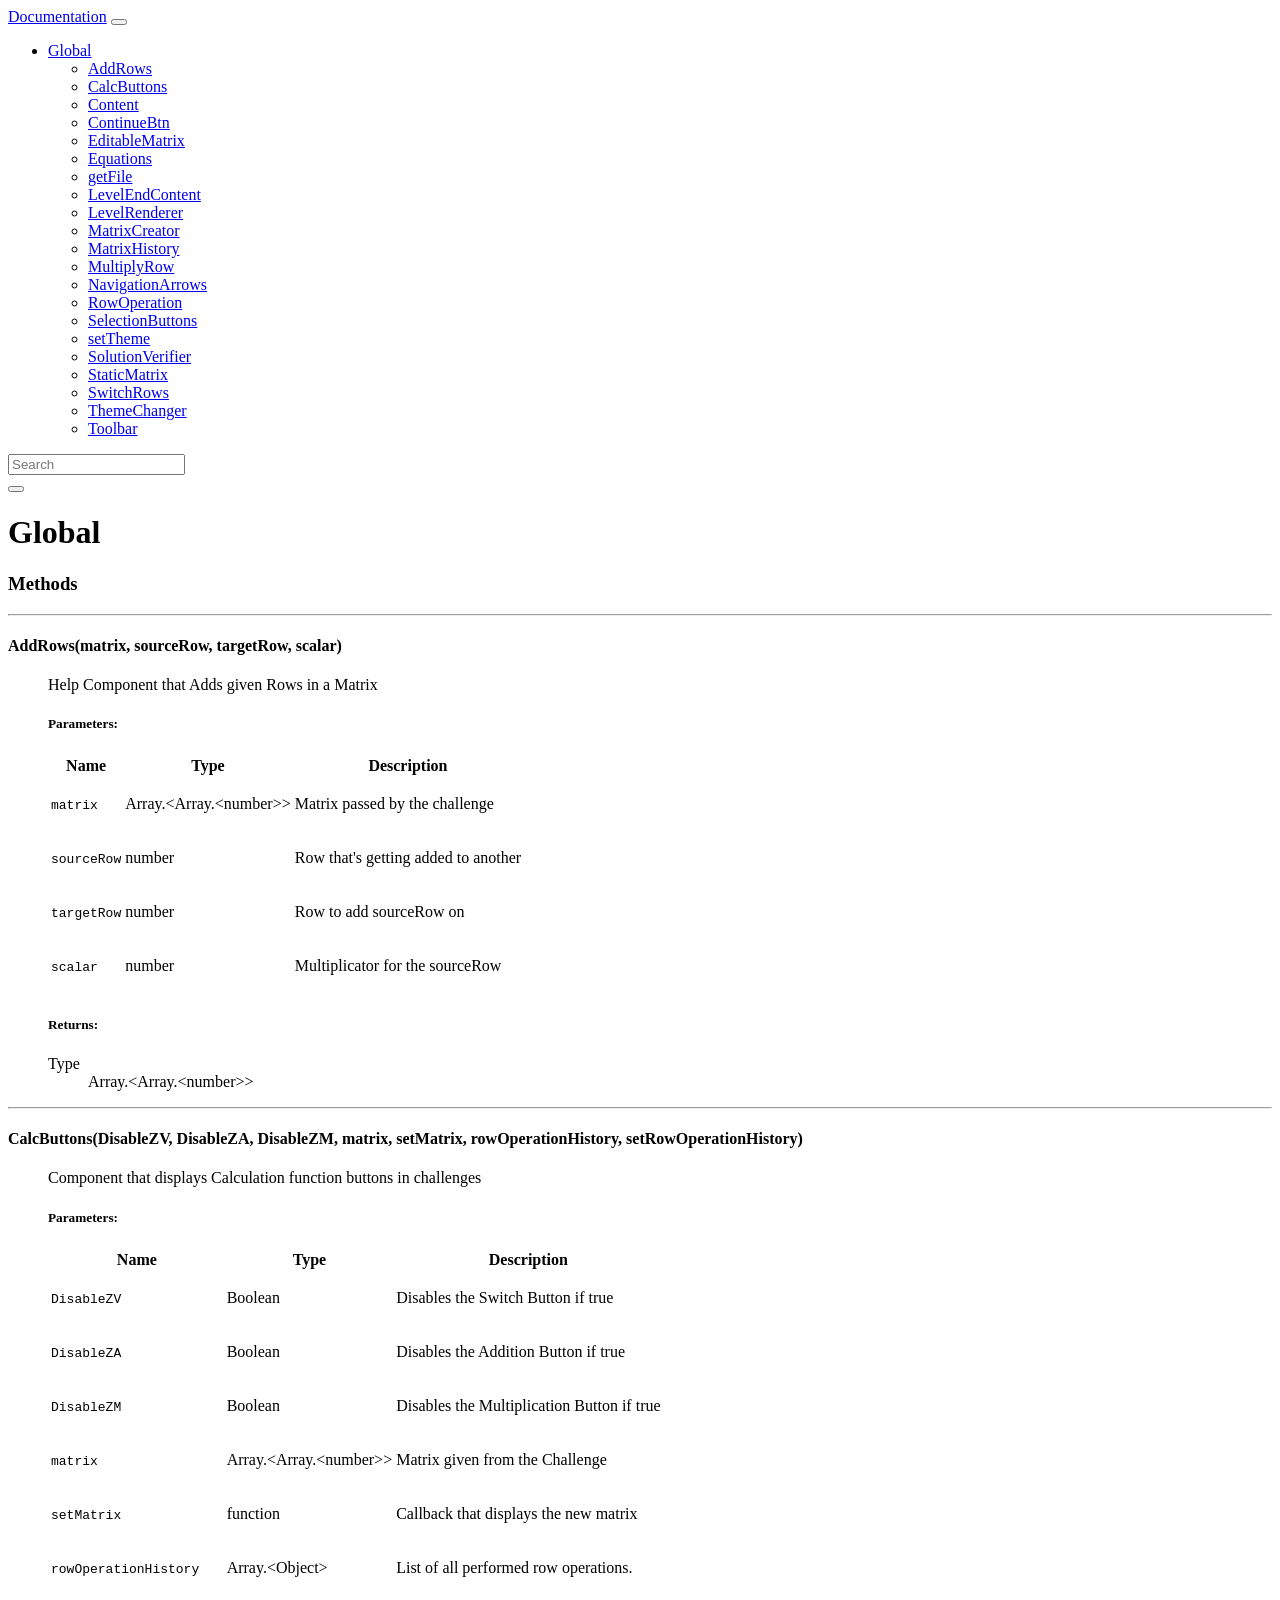
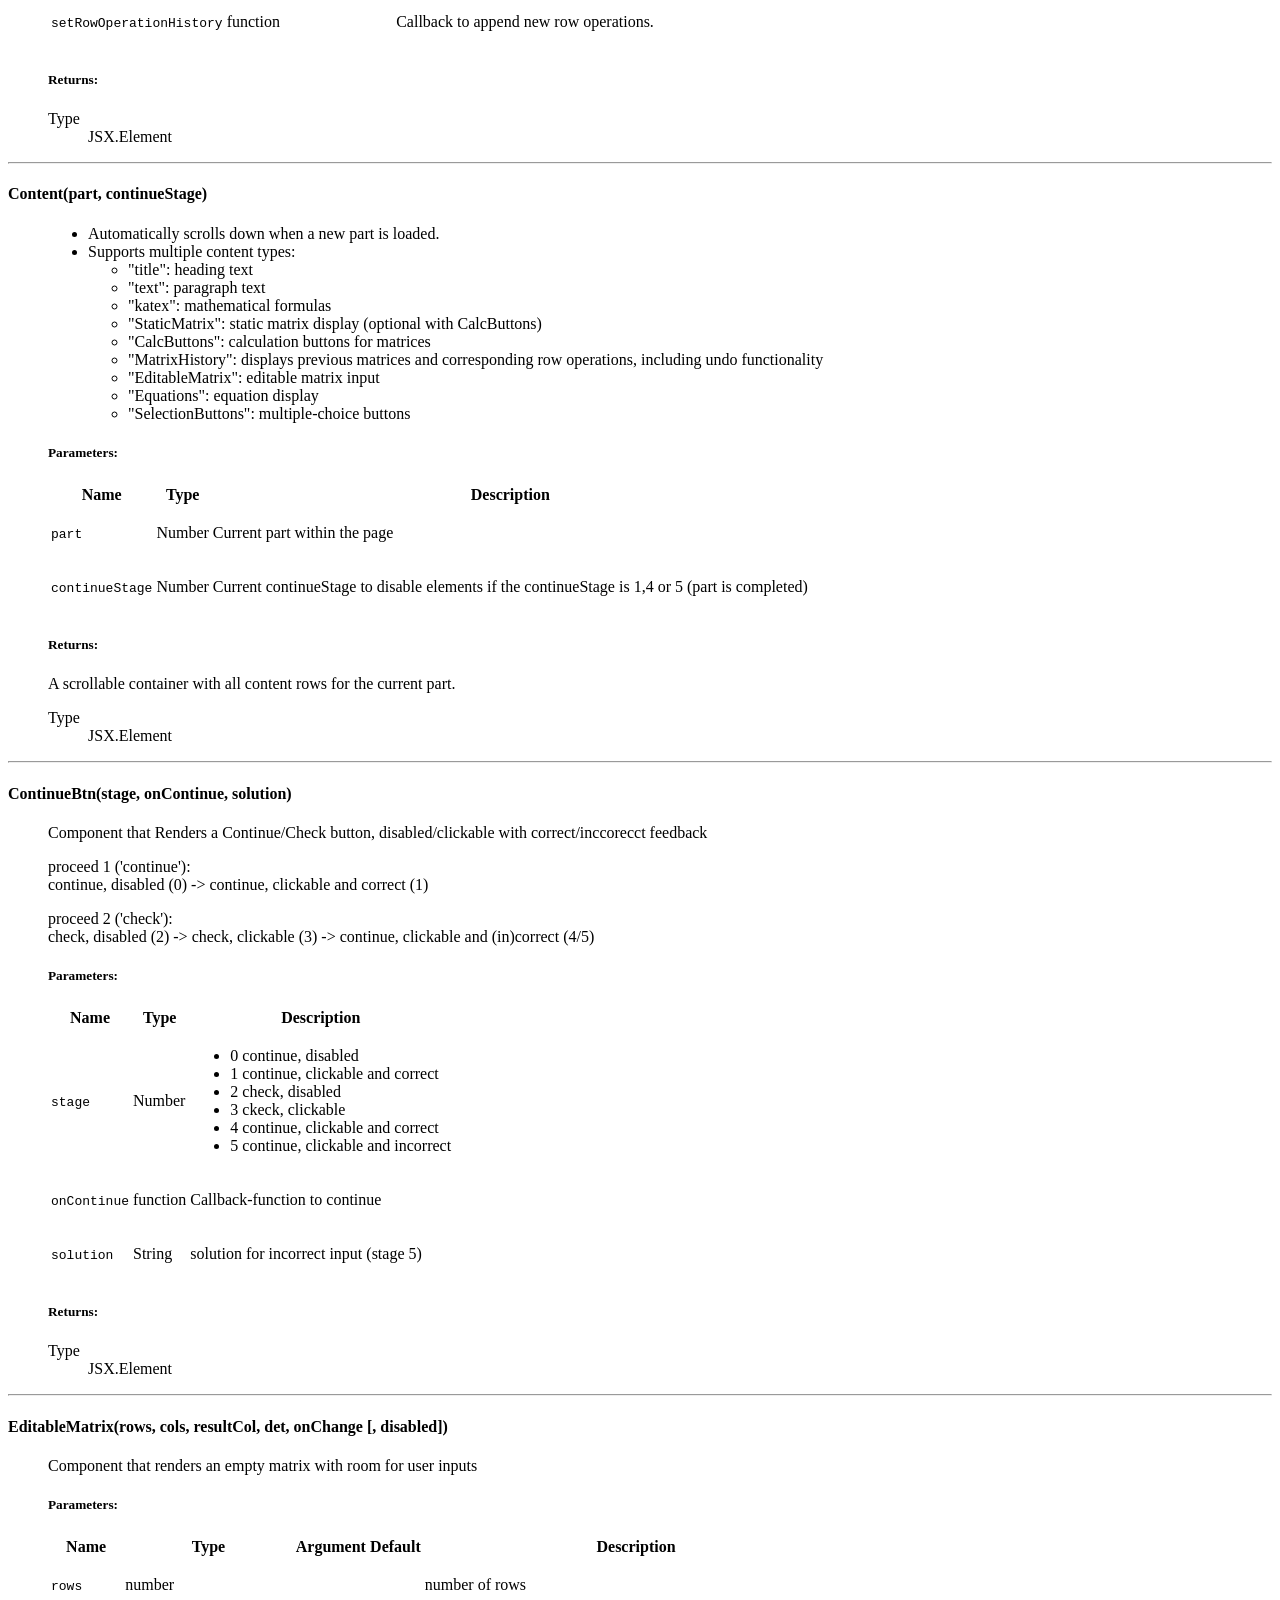
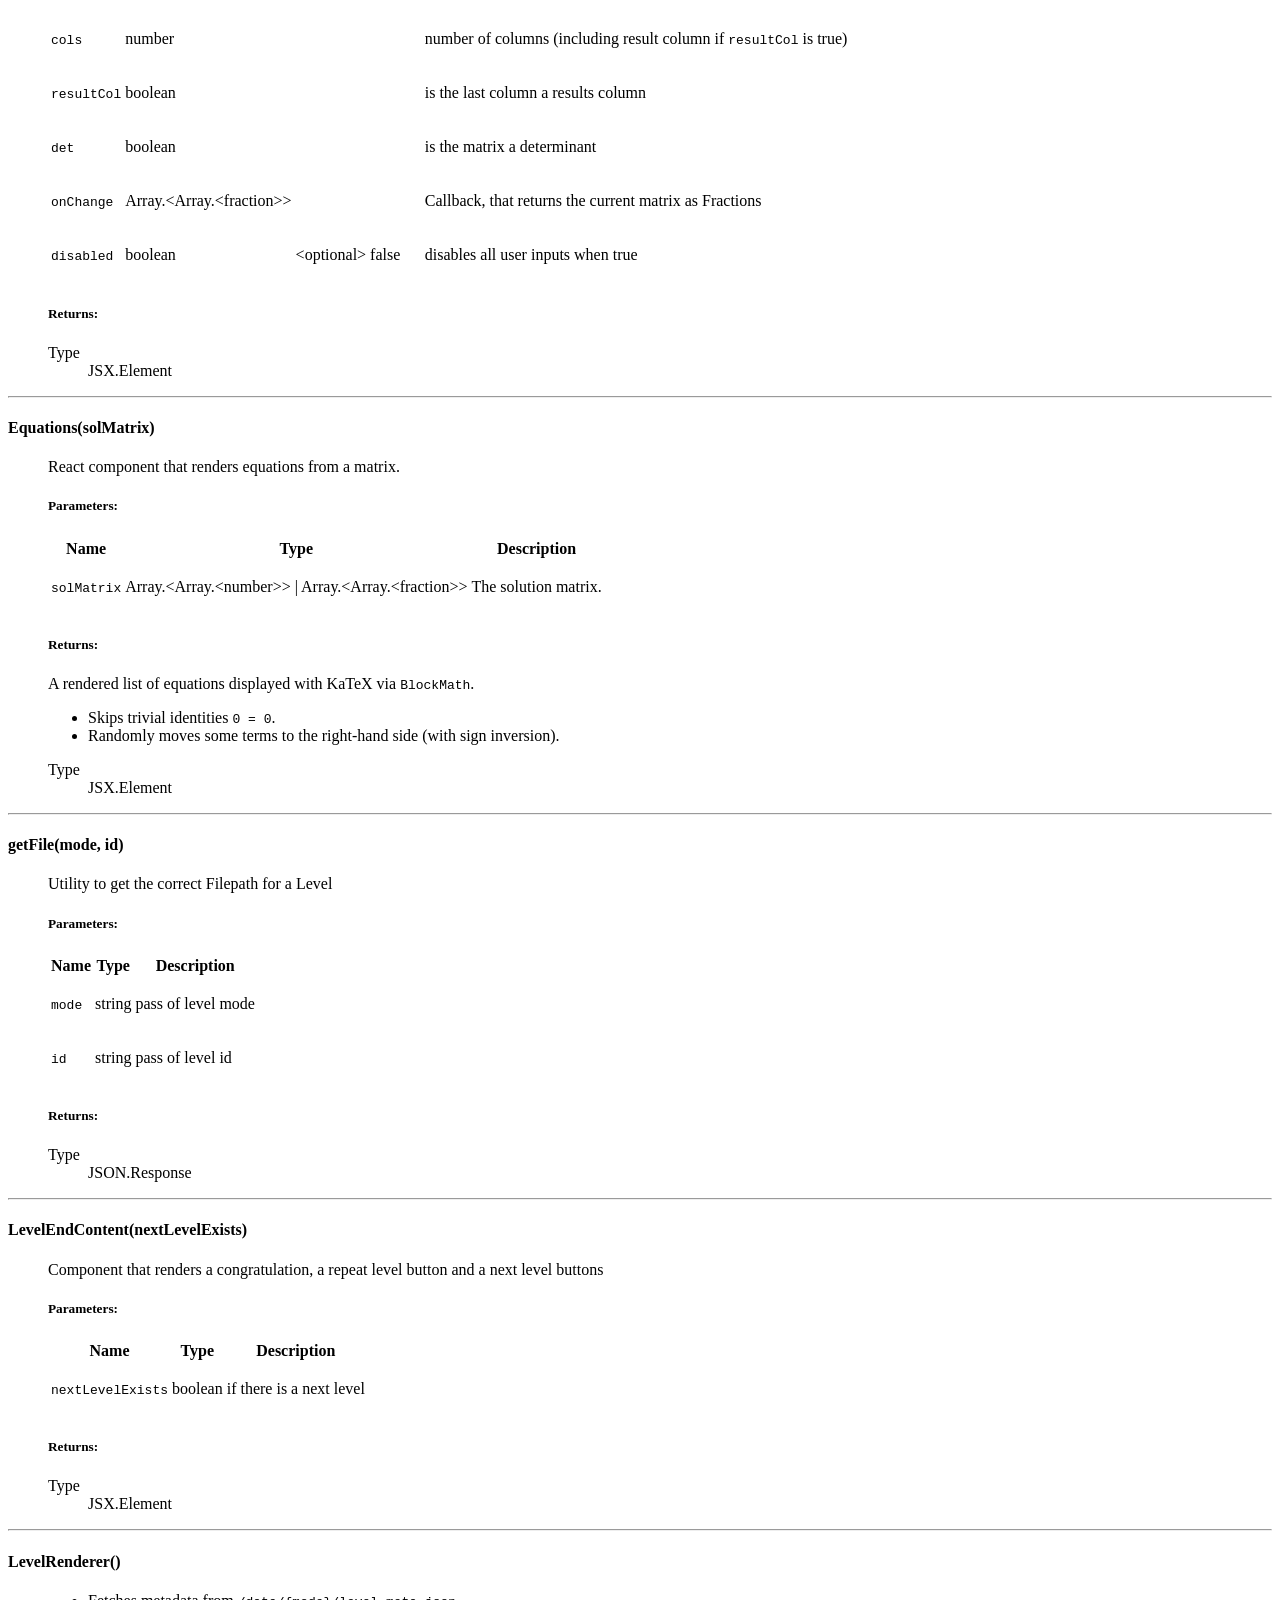
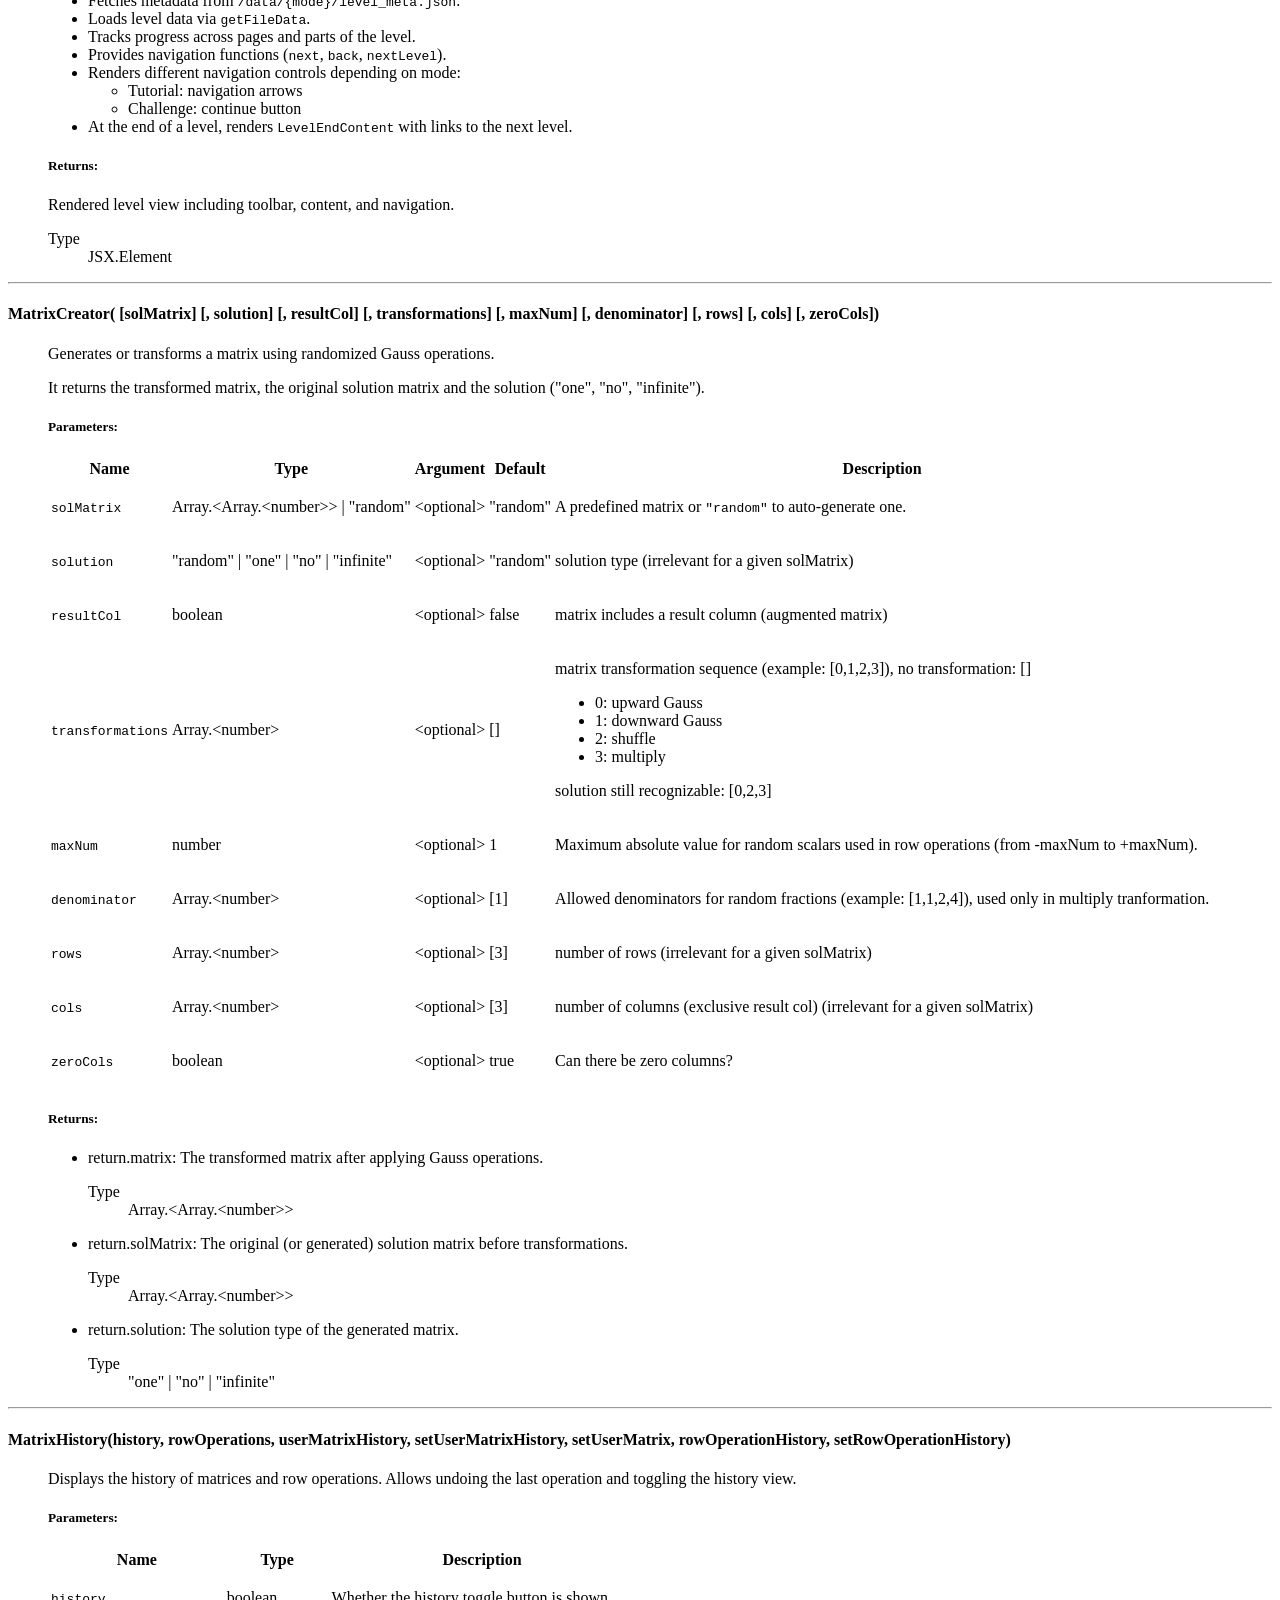
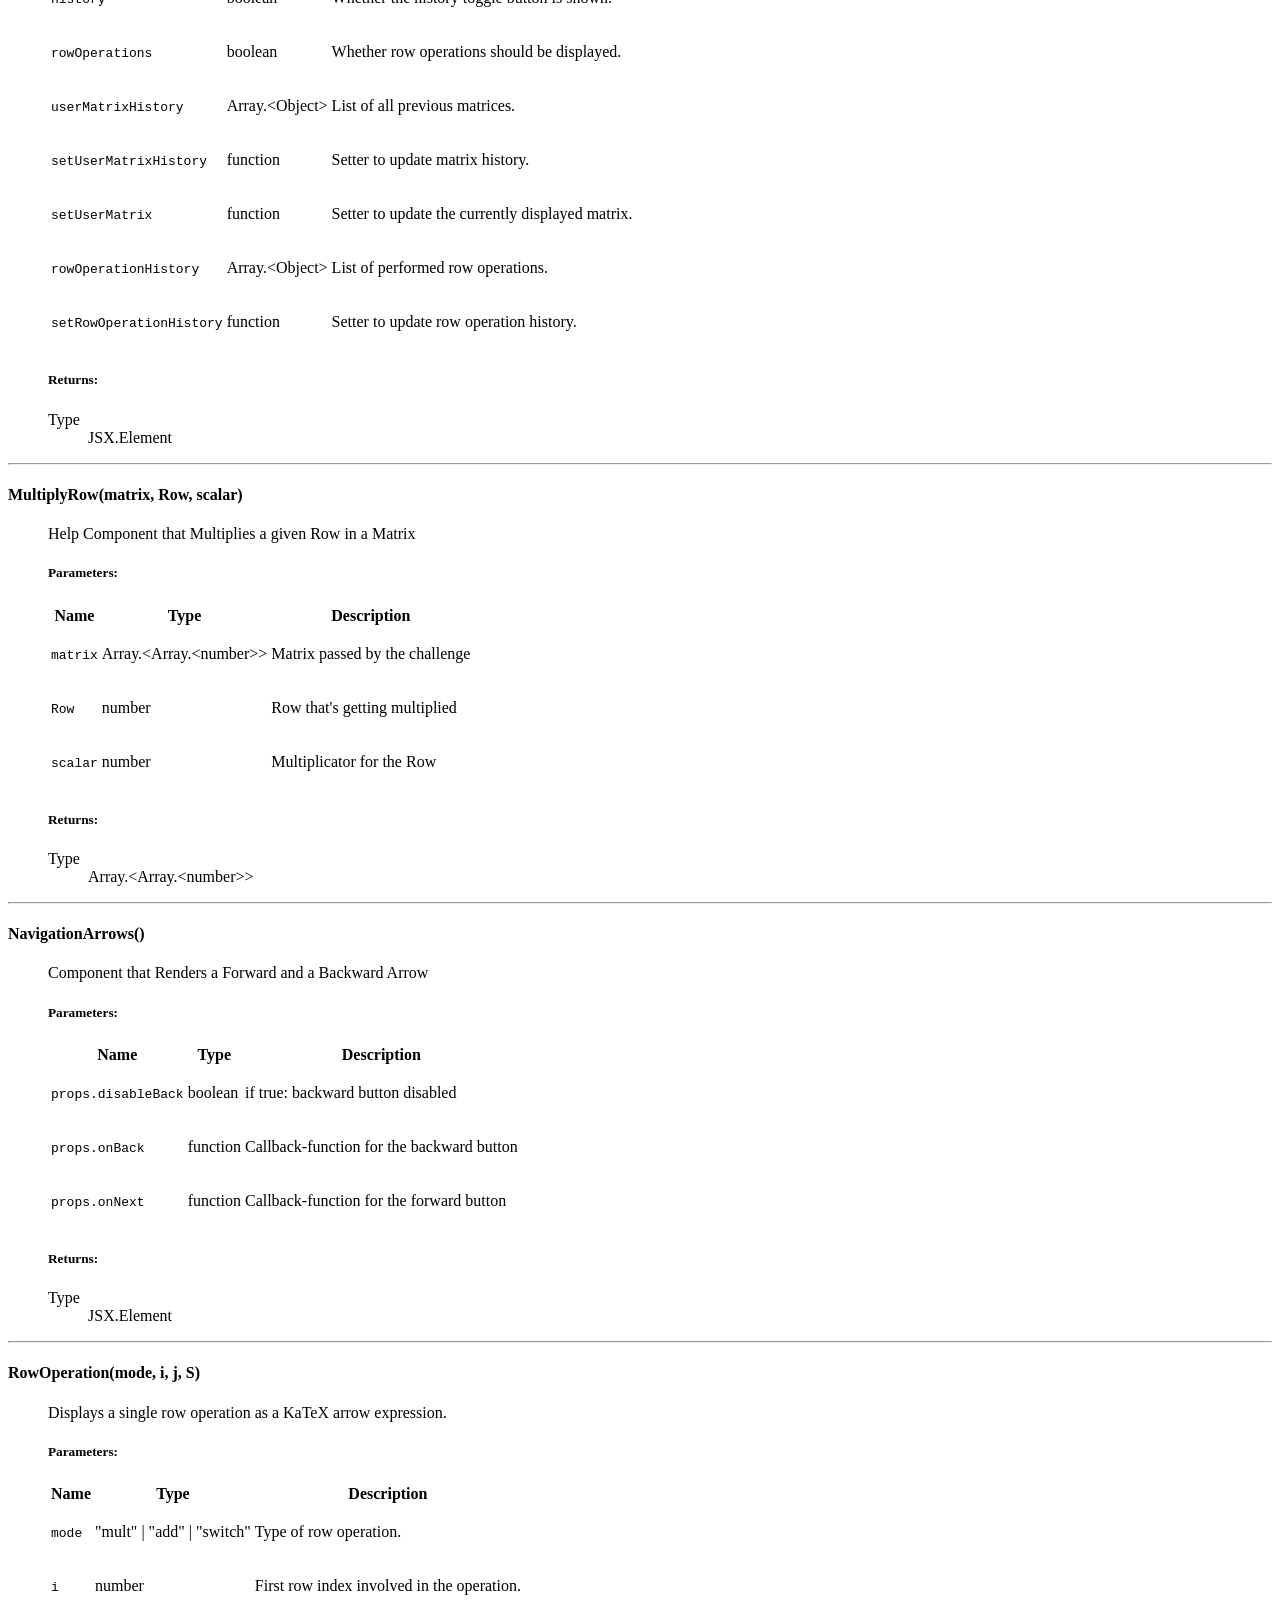
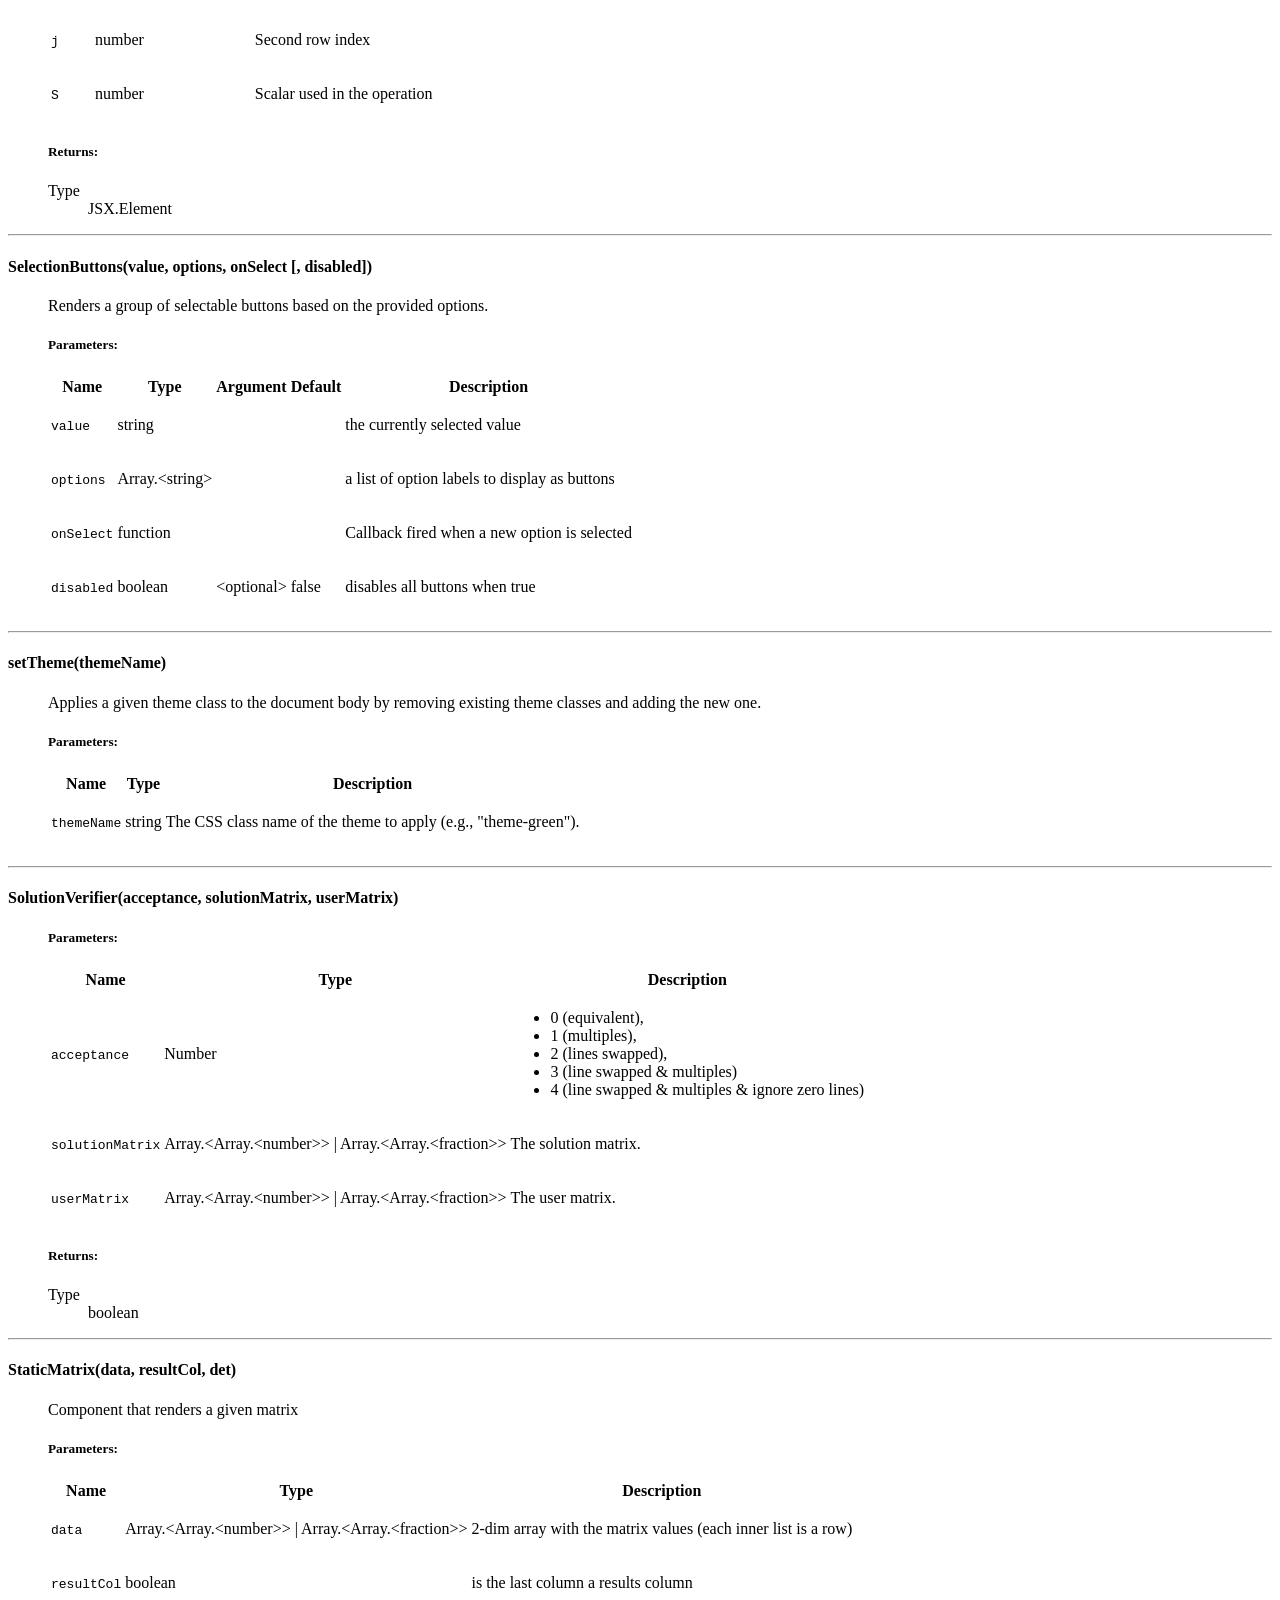
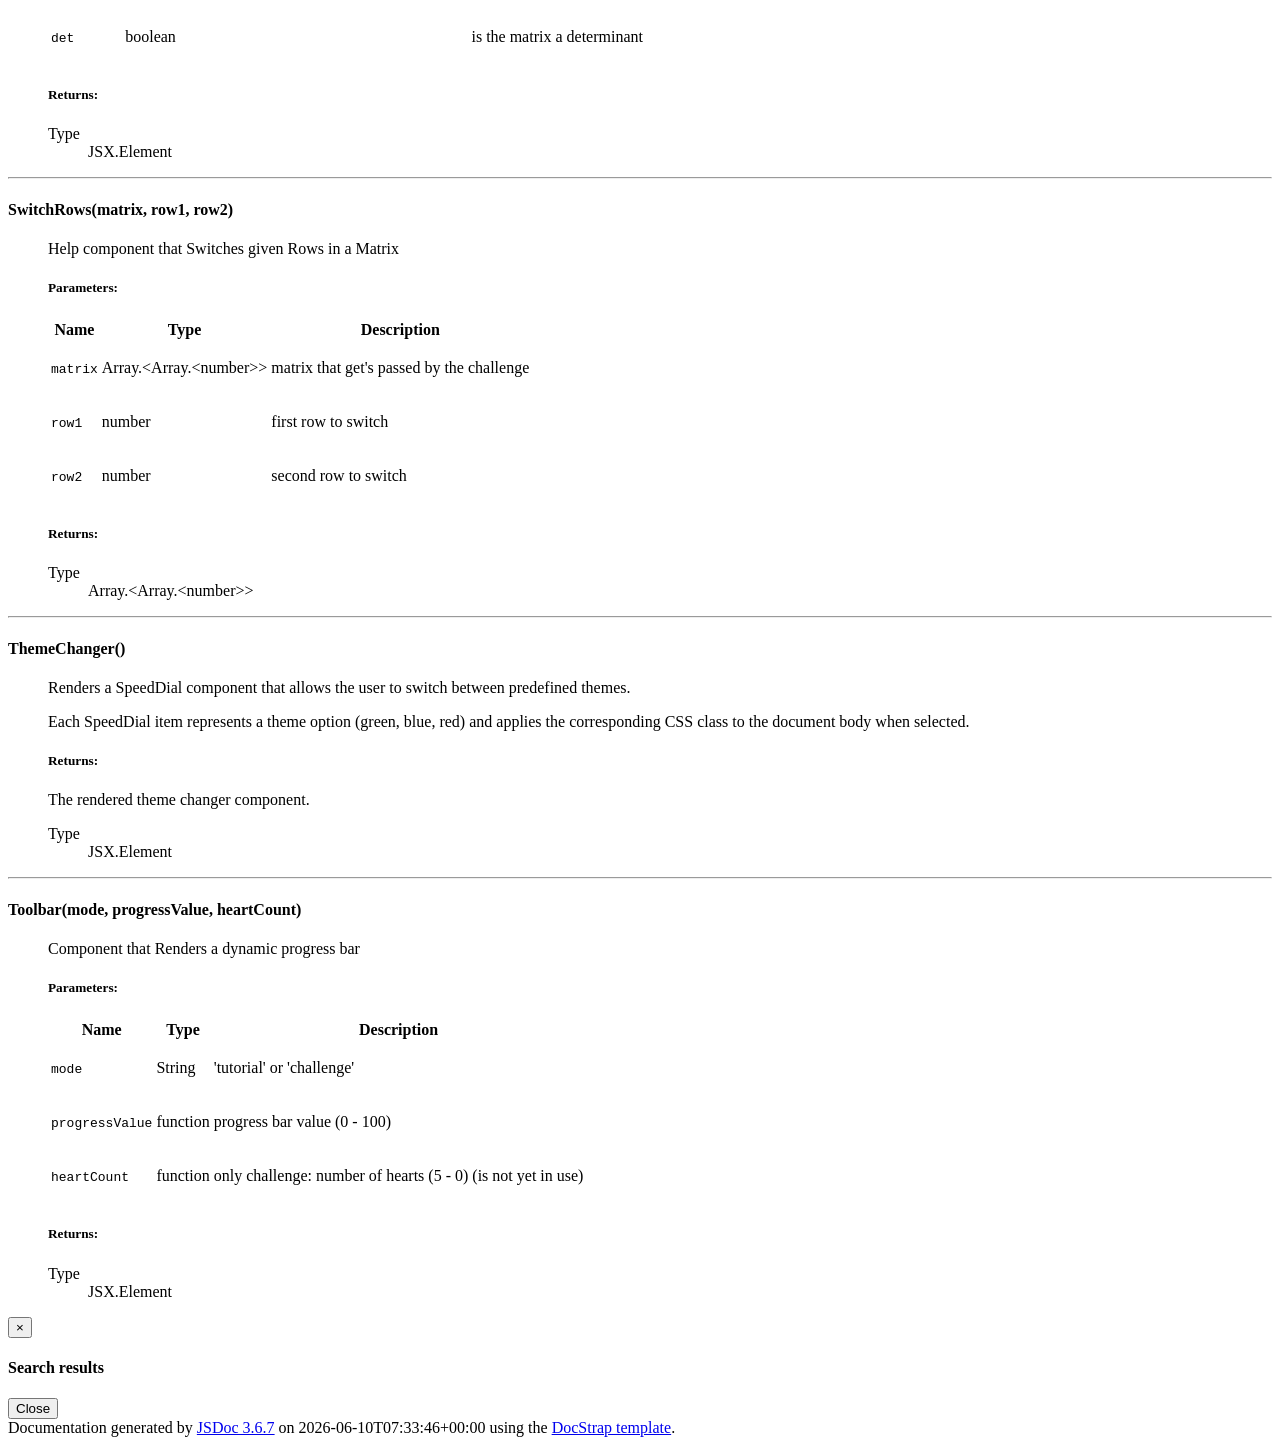
==== commit dc31c420: "deploy: 486045168fa41222eae635cf97990faf9007bc9c" ====
--- a/global.html
+++ b/global.html
@@ -4803,7 +4803,7 @@
 <span class="jsdoc-message">
 	Documentation generated by <a href="https://github.com/jsdoc3/jsdoc">JSDoc 3.6.7</a>
 	
-		on 2026-06-01T12:29:46+00:00
+		on 2026-06-10T07:33:46+00:00
 	
 	using the <a href="https://github.com/docstrap/docstrap">DocStrap template</a>.
 </span>
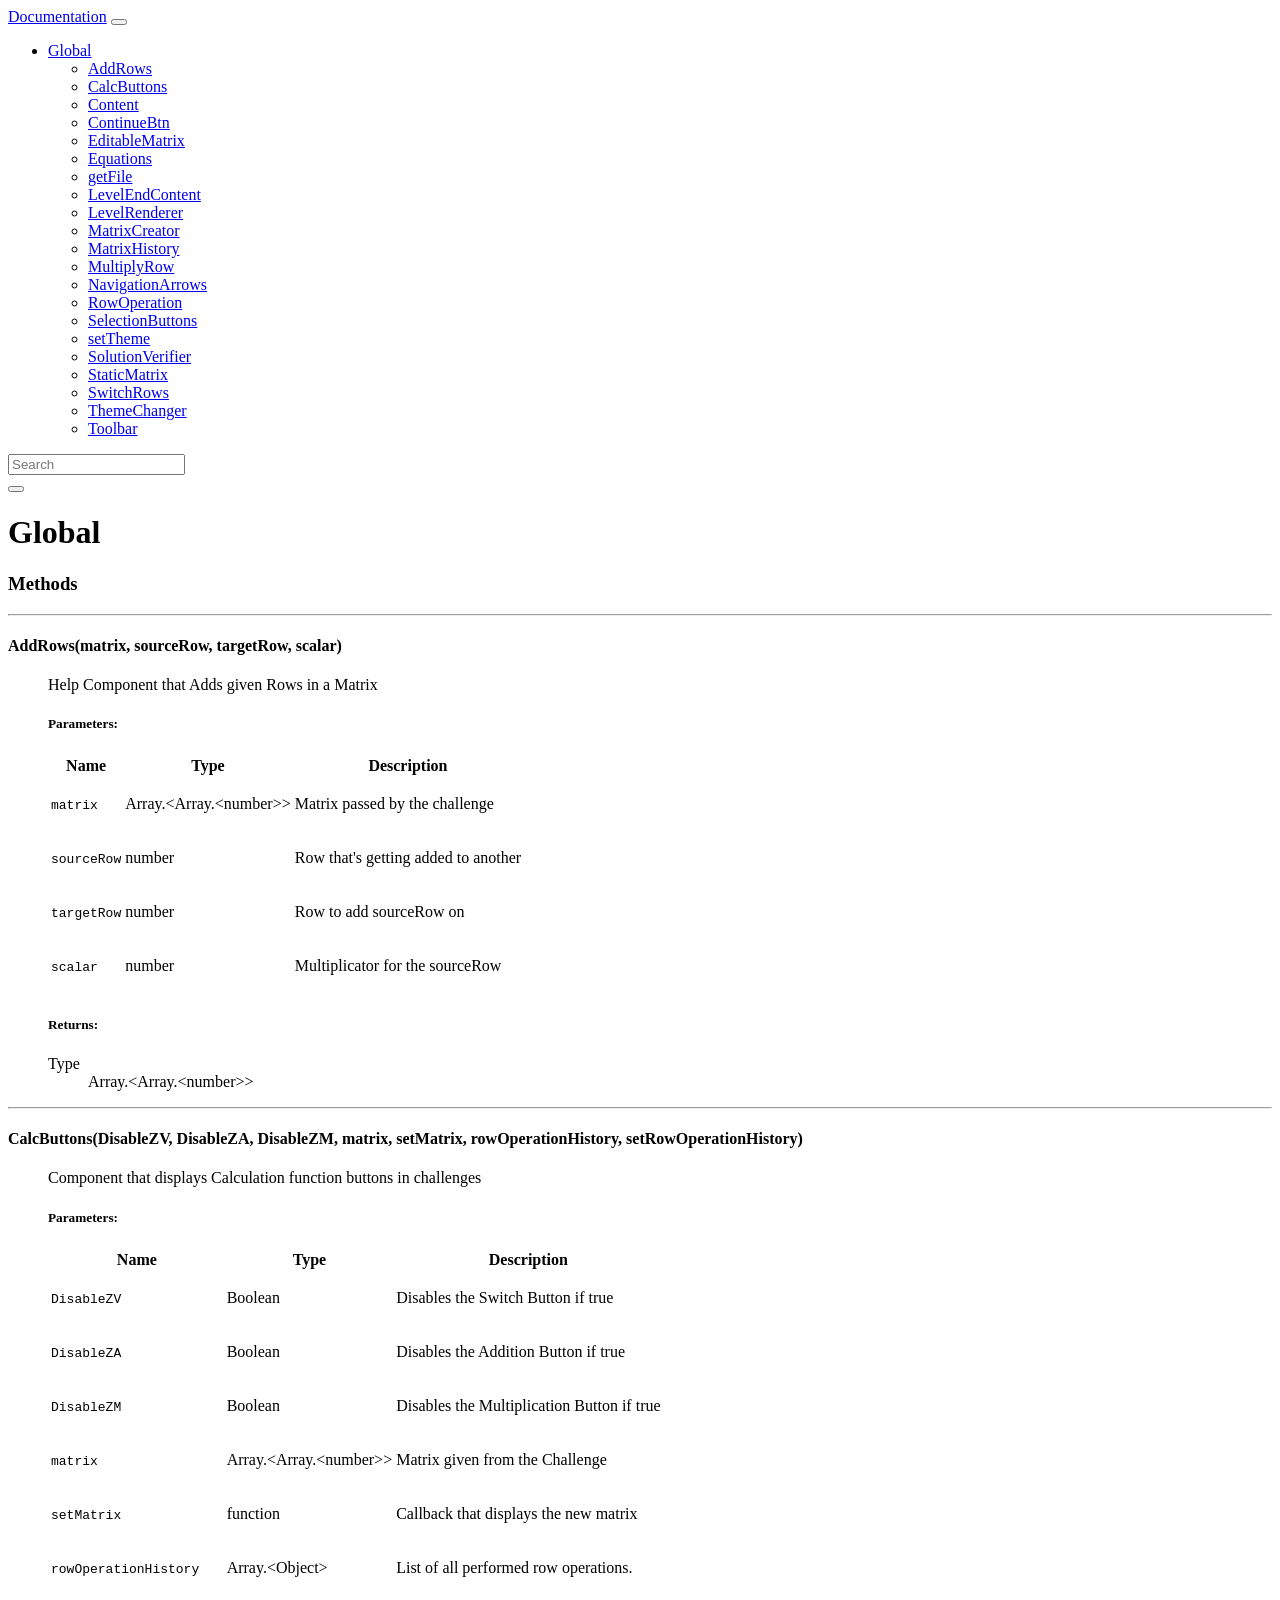
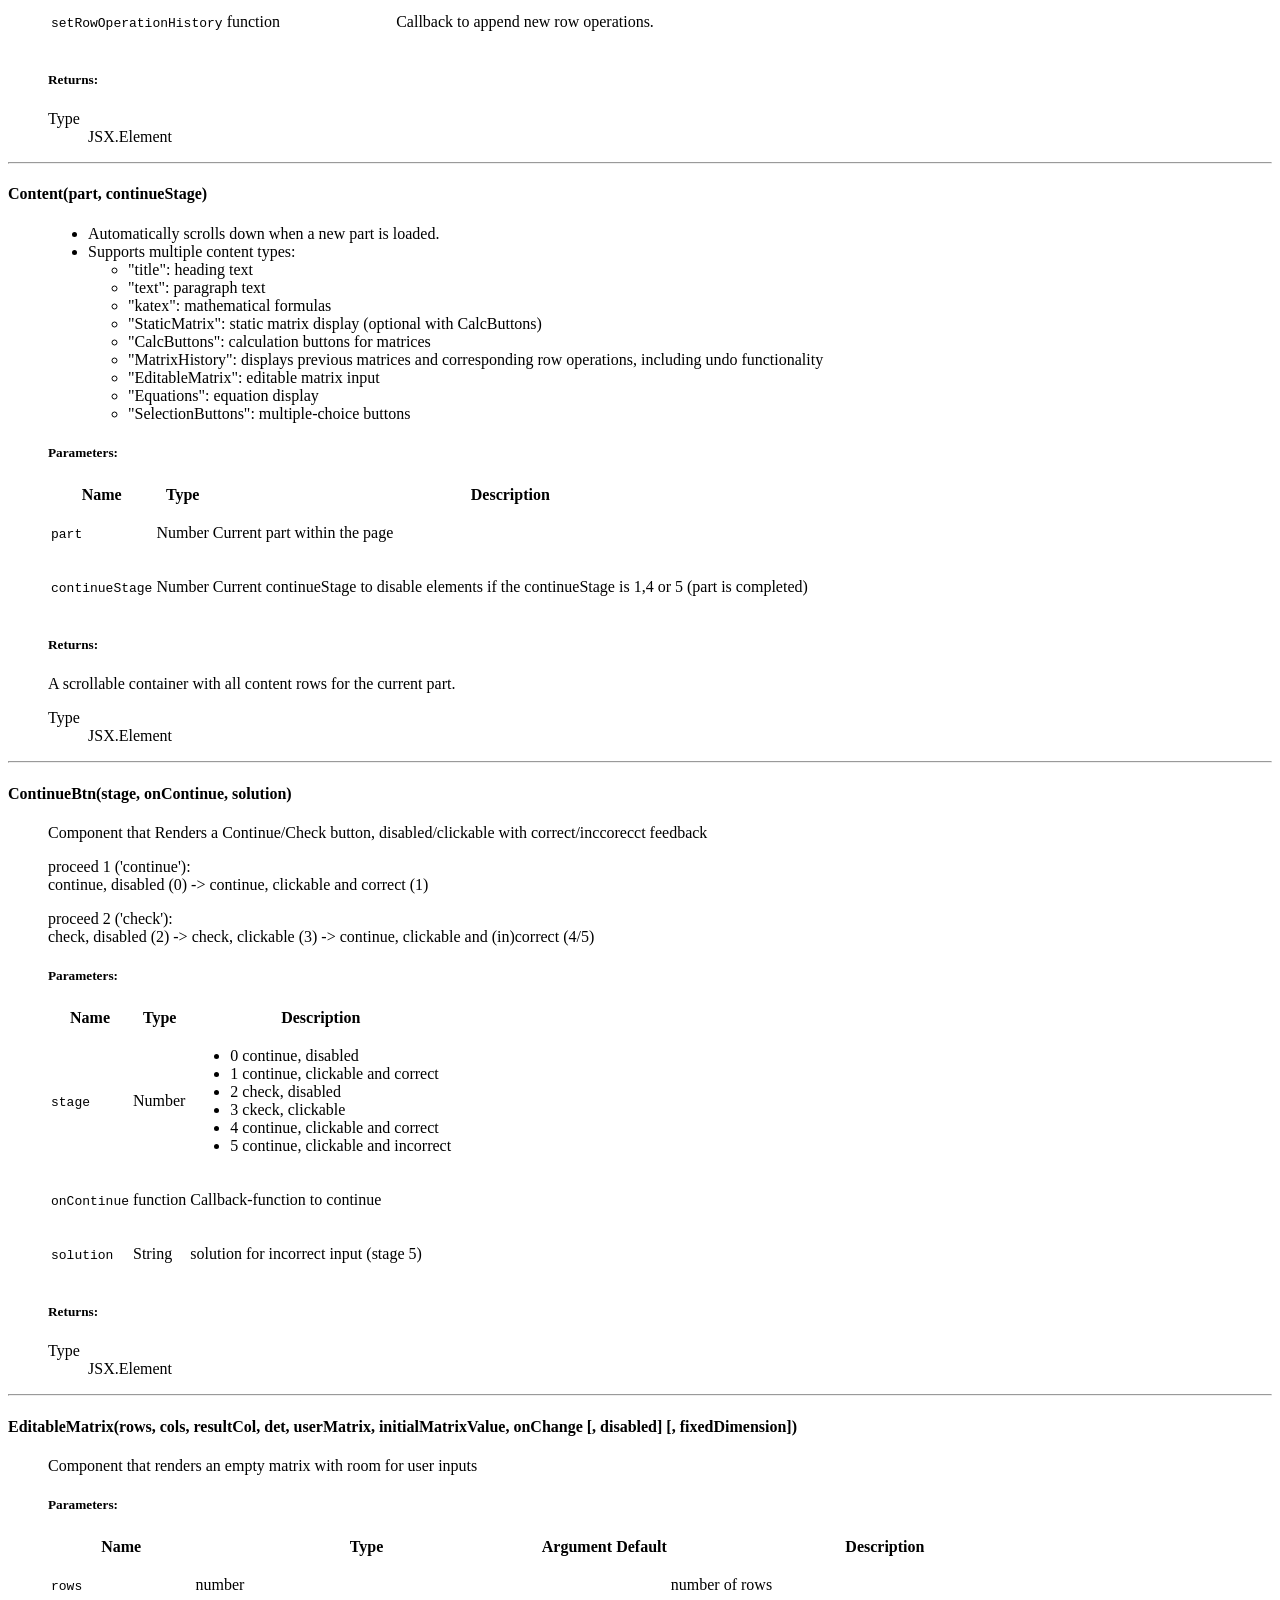
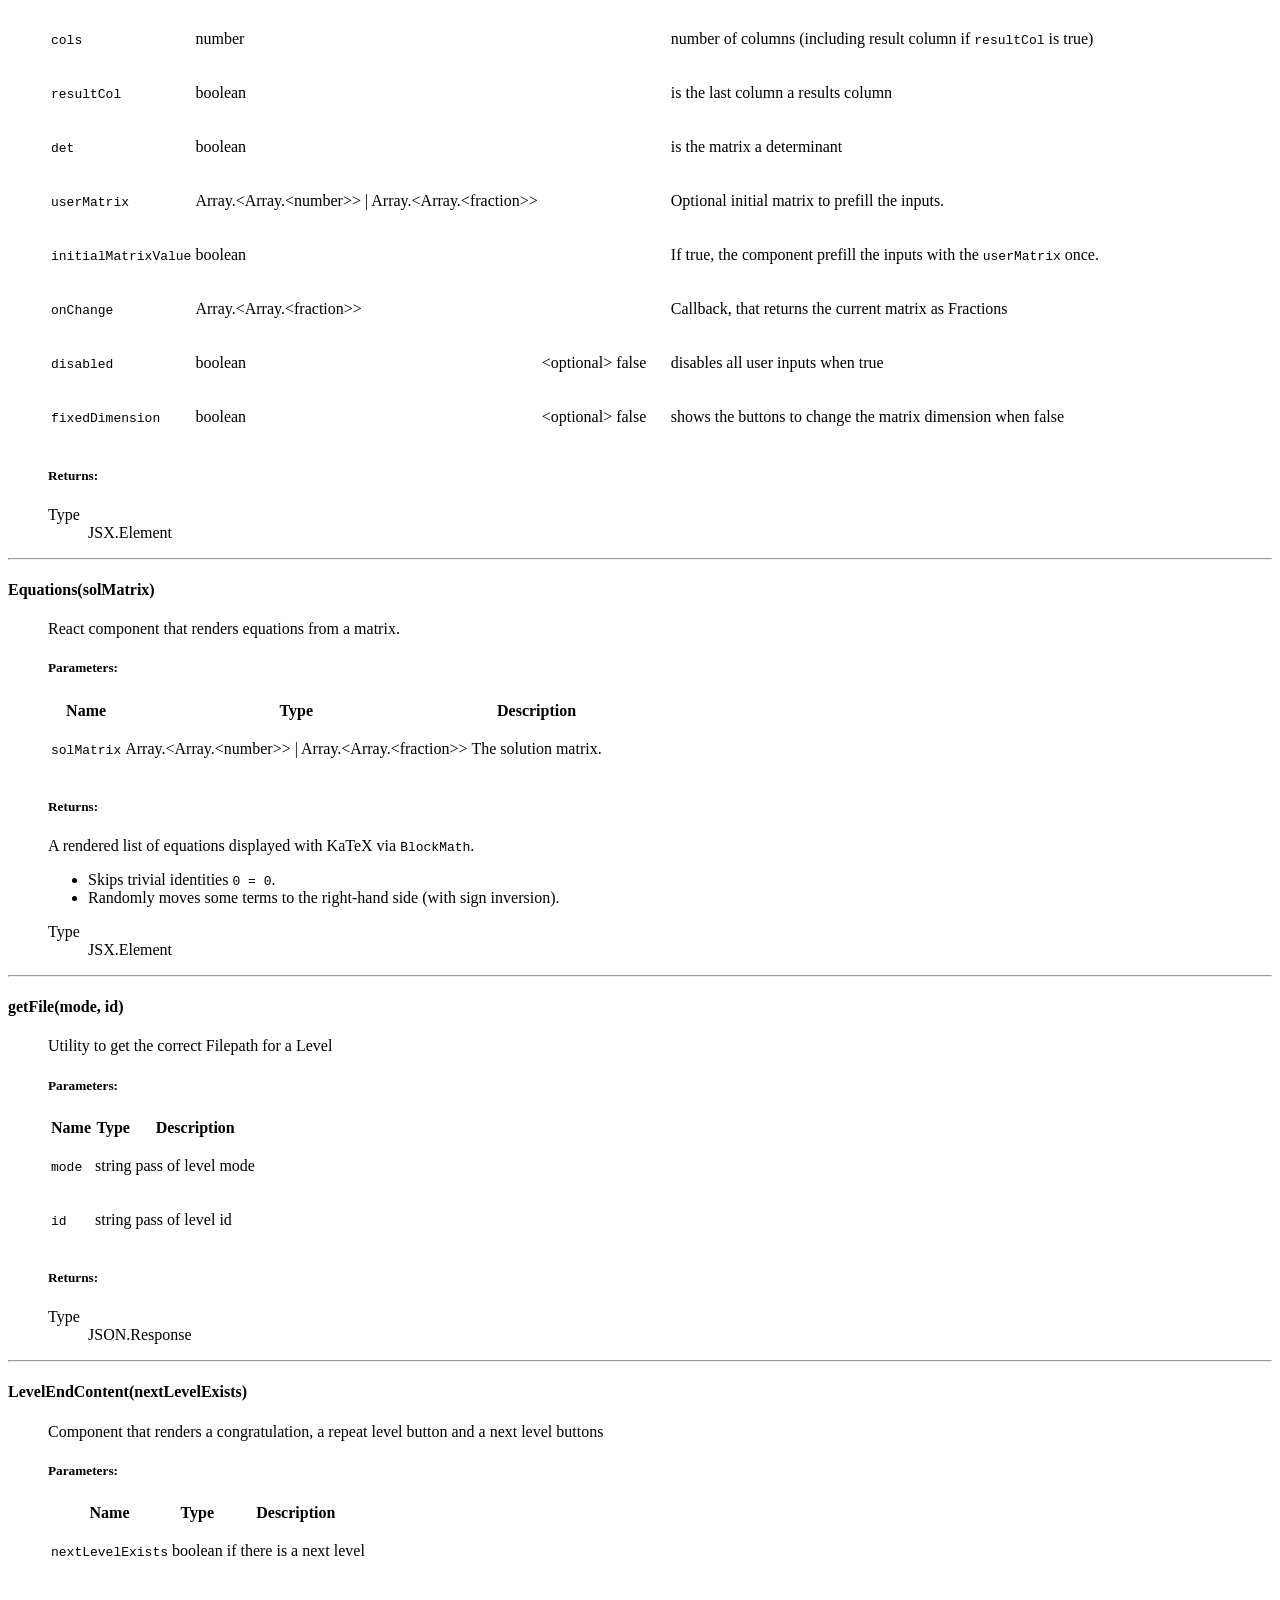
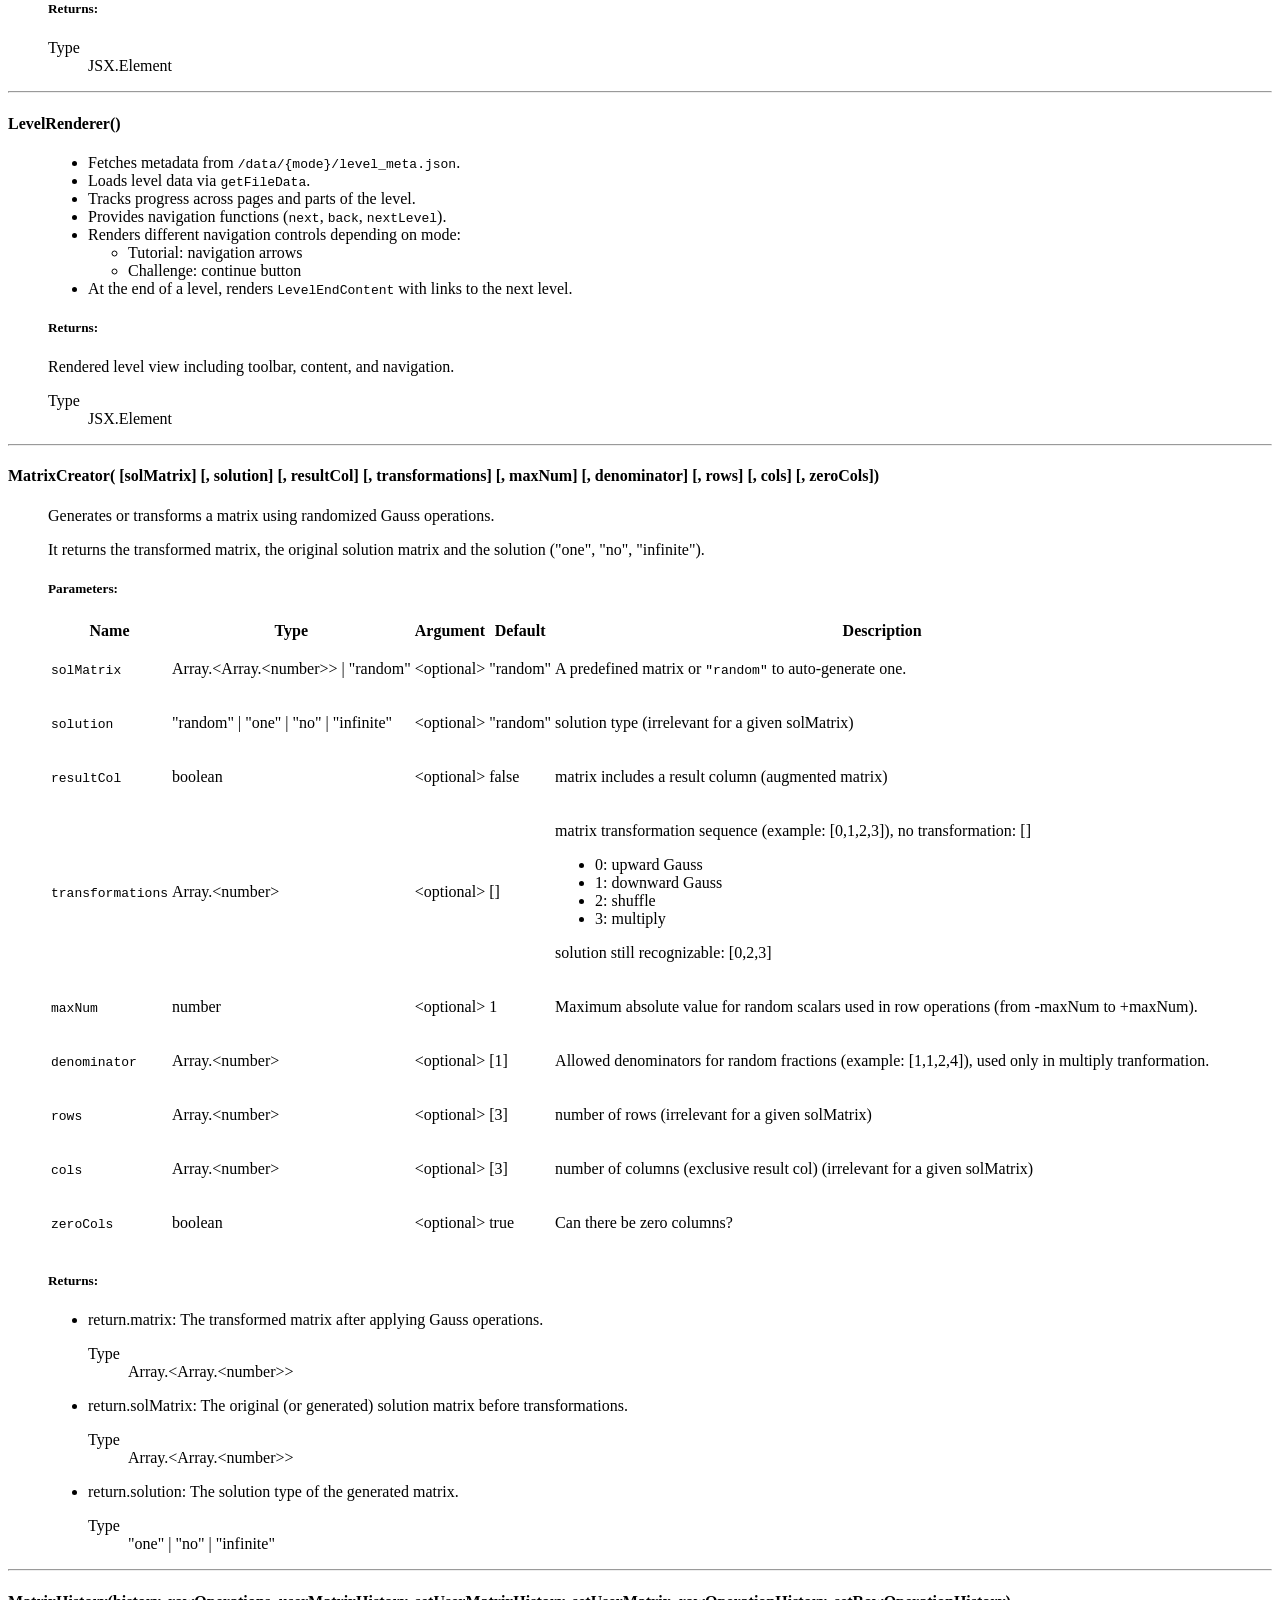
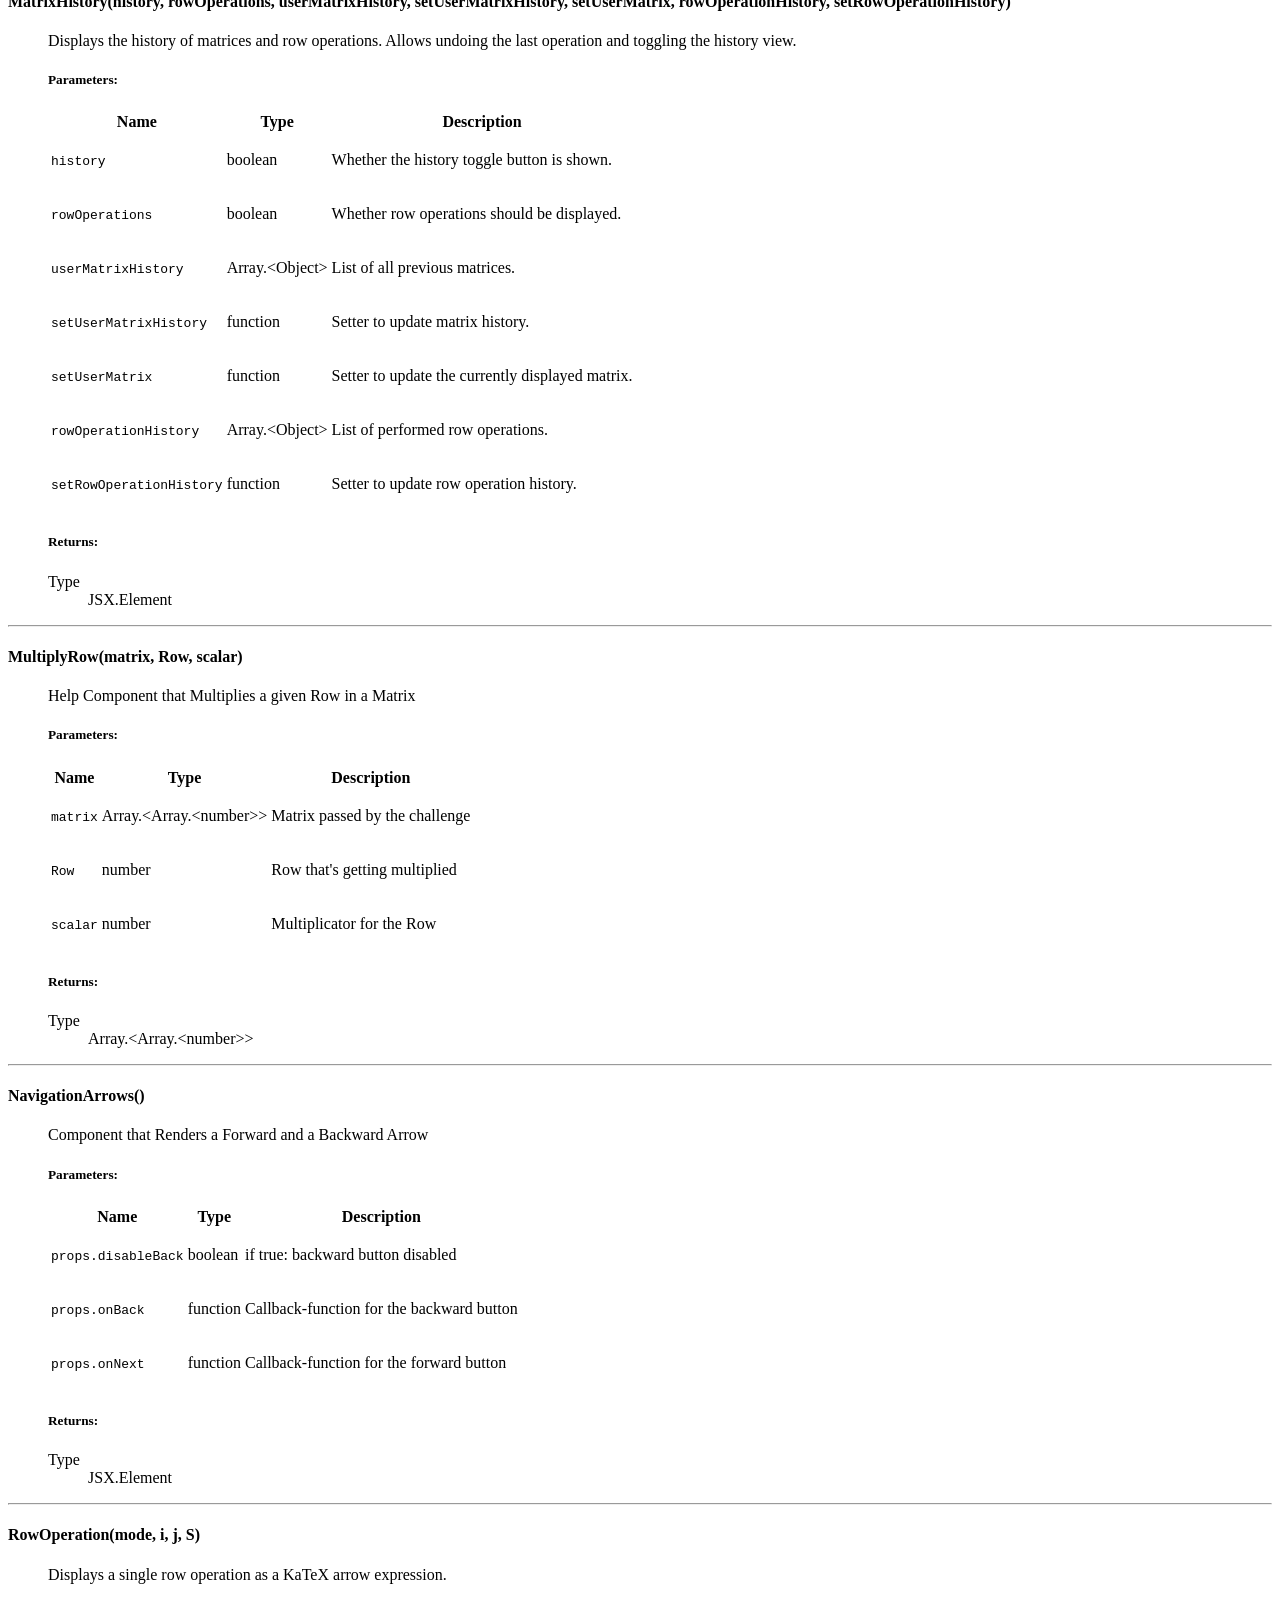
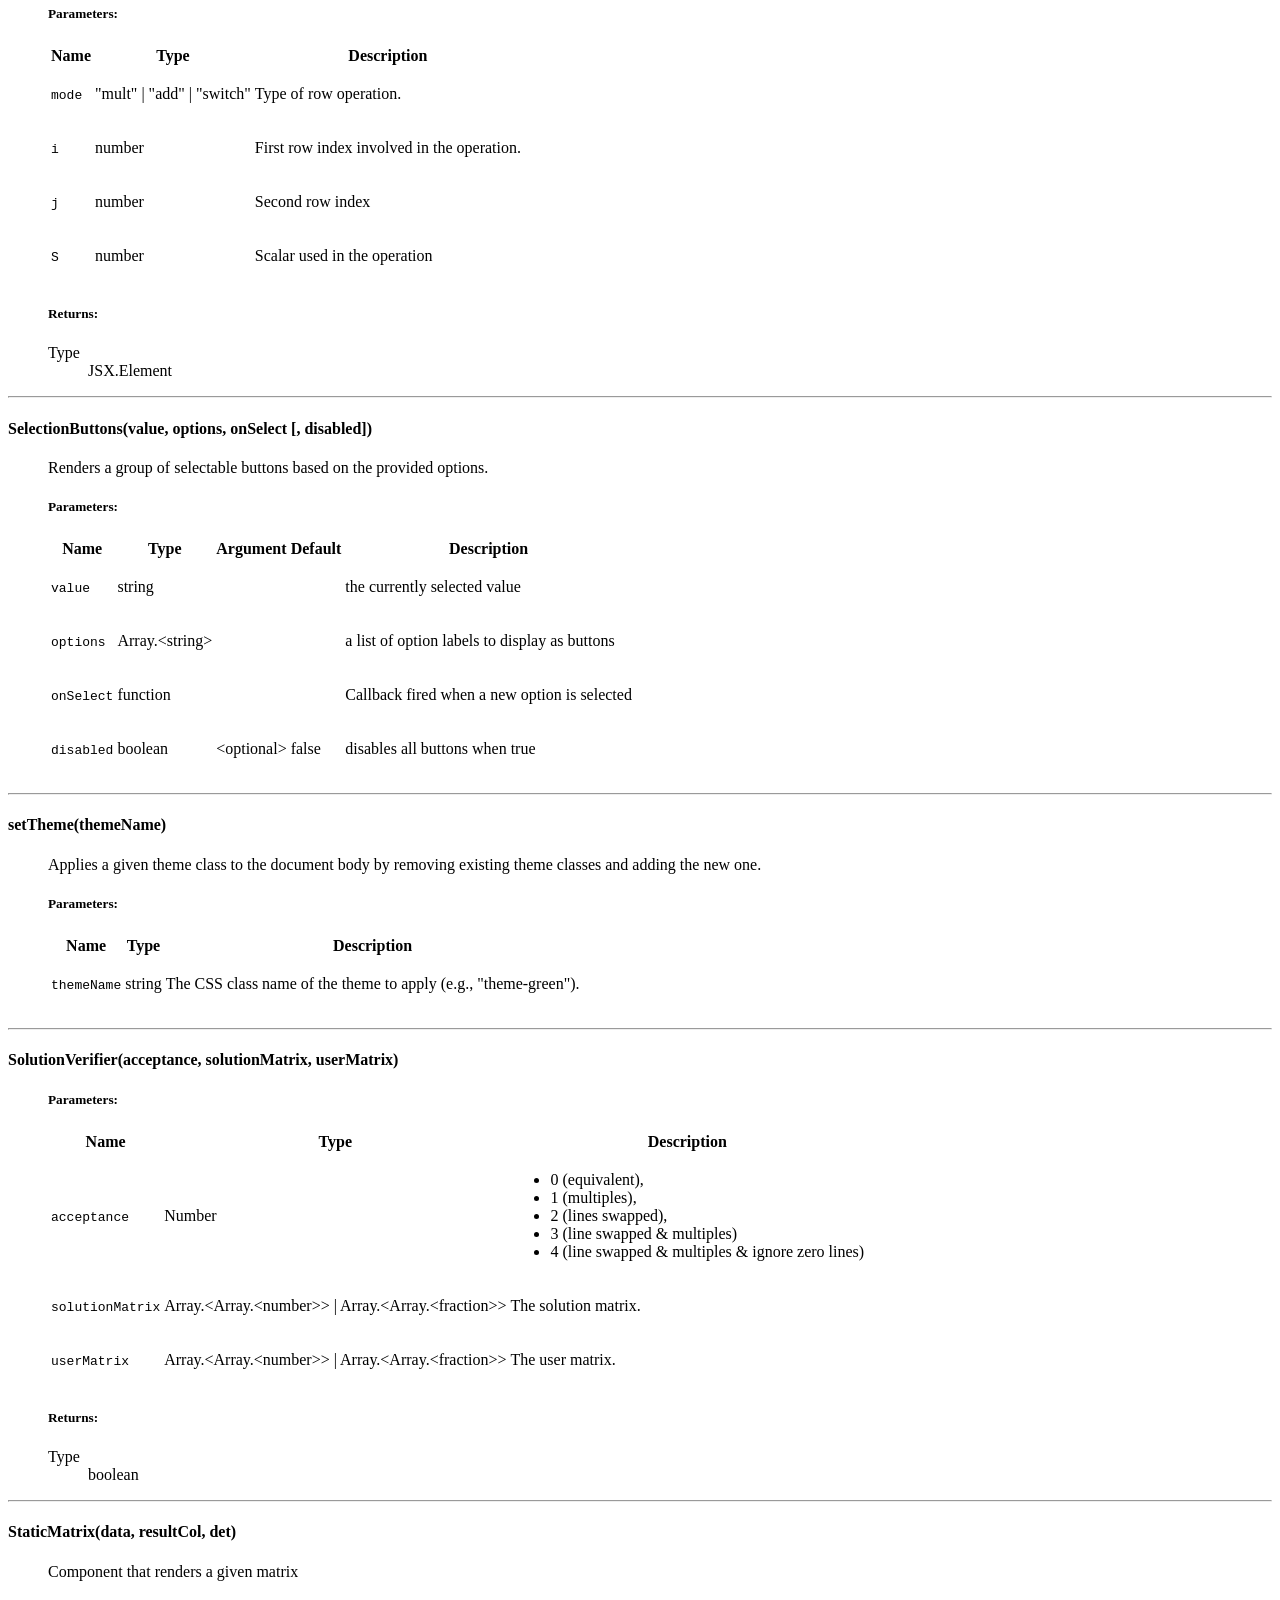
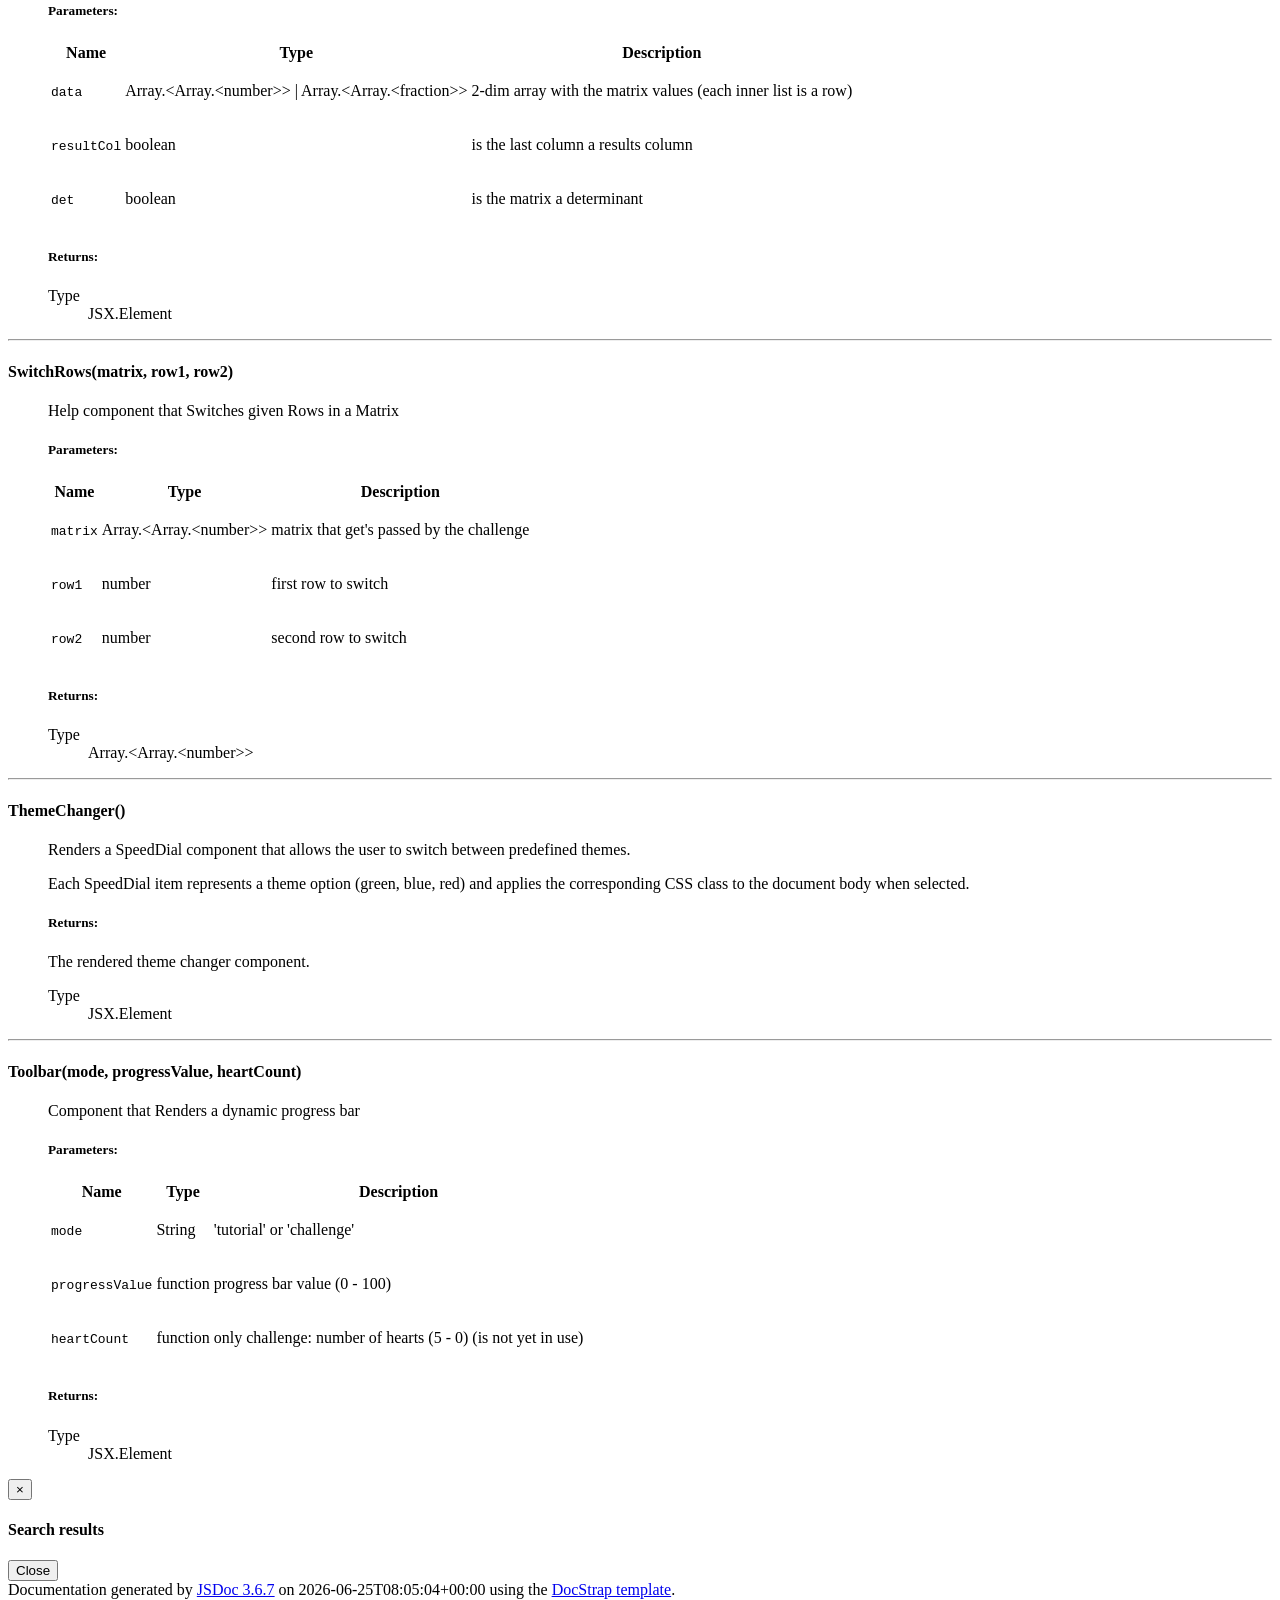
==== commit ece9486f: "deploy: 48b03c45dfd83803124894b9454140f1e60af30b" ====
--- a/global.html
+++ b/global.html
@@ -1056,7 +1056,7 @@
             
 <hr>
 <dt>
-    <h4 class="name" id="EditableMatrix"><span class="type-signature"></span>EditableMatrix(rows, cols, resultCol, det, onChange [, disabled])</h4>
+    <h4 class="name" id="EditableMatrix"><span class="type-signature"></span>EditableMatrix(rows, cols, resultCol, det, userMatrix, initialMatrixValue, onChange [, disabled] [, fixedDimension])</h4>
     
     
 </dt>
@@ -1247,6 +1247,81 @@
 
         <tr>
             
+                <td class="name"><code>userMatrix</code></td>
+            
+
+            <td class="type">
+            
+                
+<span class="param-type">Array.&lt;Array.&lt;number>></span>
+|
+
+<span class="param-type">Array.&lt;Array.&lt;fraction>></span>
+
+
+
+            
+            </td>
+
+            
+                <td class="attributes">
+                
+
+                
+
+                
+                </td>
+            
+
+            
+                <td class="default">
+                
+                </td>
+            
+
+            <td class="description last"><p>Optional initial matrix to prefill the inputs.</p></td>
+        </tr>
+
+    
+
+        <tr>
+            
+                <td class="name"><code>initialMatrixValue</code></td>
+            
+
+            <td class="type">
+            
+                
+<span class="param-type">boolean</span>
+
+
+
+            
+            </td>
+
+            
+                <td class="attributes">
+                
+
+                
+
+                
+                </td>
+            
+
+            
+                <td class="default">
+                
+                </td>
+            
+
+            <td class="description last"><p>If true, the component prefill the inputs with the <code>userMatrix</code> once.</p></td>
+        </tr>
+
+    
+
+        <tr>
+            
                 <td class="name"><code>onChange</code></td>
             
 
@@ -1317,6 +1392,46 @@
             
 
             <td class="description last"><p>disables all user inputs when true</p></td>
+        </tr>
+
+    
+
+        <tr>
+            
+                <td class="name"><code>fixedDimension</code></td>
+            
+
+            <td class="type">
+            
+                
+<span class="param-type">boolean</span>
+
+
+
+            
+            </td>
+
+            
+                <td class="attributes">
+                
+                    &lt;optional><br>
+                
+
+                
+
+                
+                </td>
+            
+
+            
+                <td class="default">
+                
+                    false
+                
+                </td>
+            
+
+            <td class="description last"><p>shows the buttons to change the matrix dimension when false</p></td>
         </tr>
 
     
@@ -4803,7 +4918,7 @@
 <span class="jsdoc-message">
 	Documentation generated by <a href="https://github.com/jsdoc3/jsdoc">JSDoc 3.6.7</a>
 	
-		on 2026-06-10T07:33:46+00:00
+		on 2026-06-25T08:05:04+00:00
 	
 	using the <a href="https://github.com/docstrap/docstrap">DocStrap template</a>.
 </span>
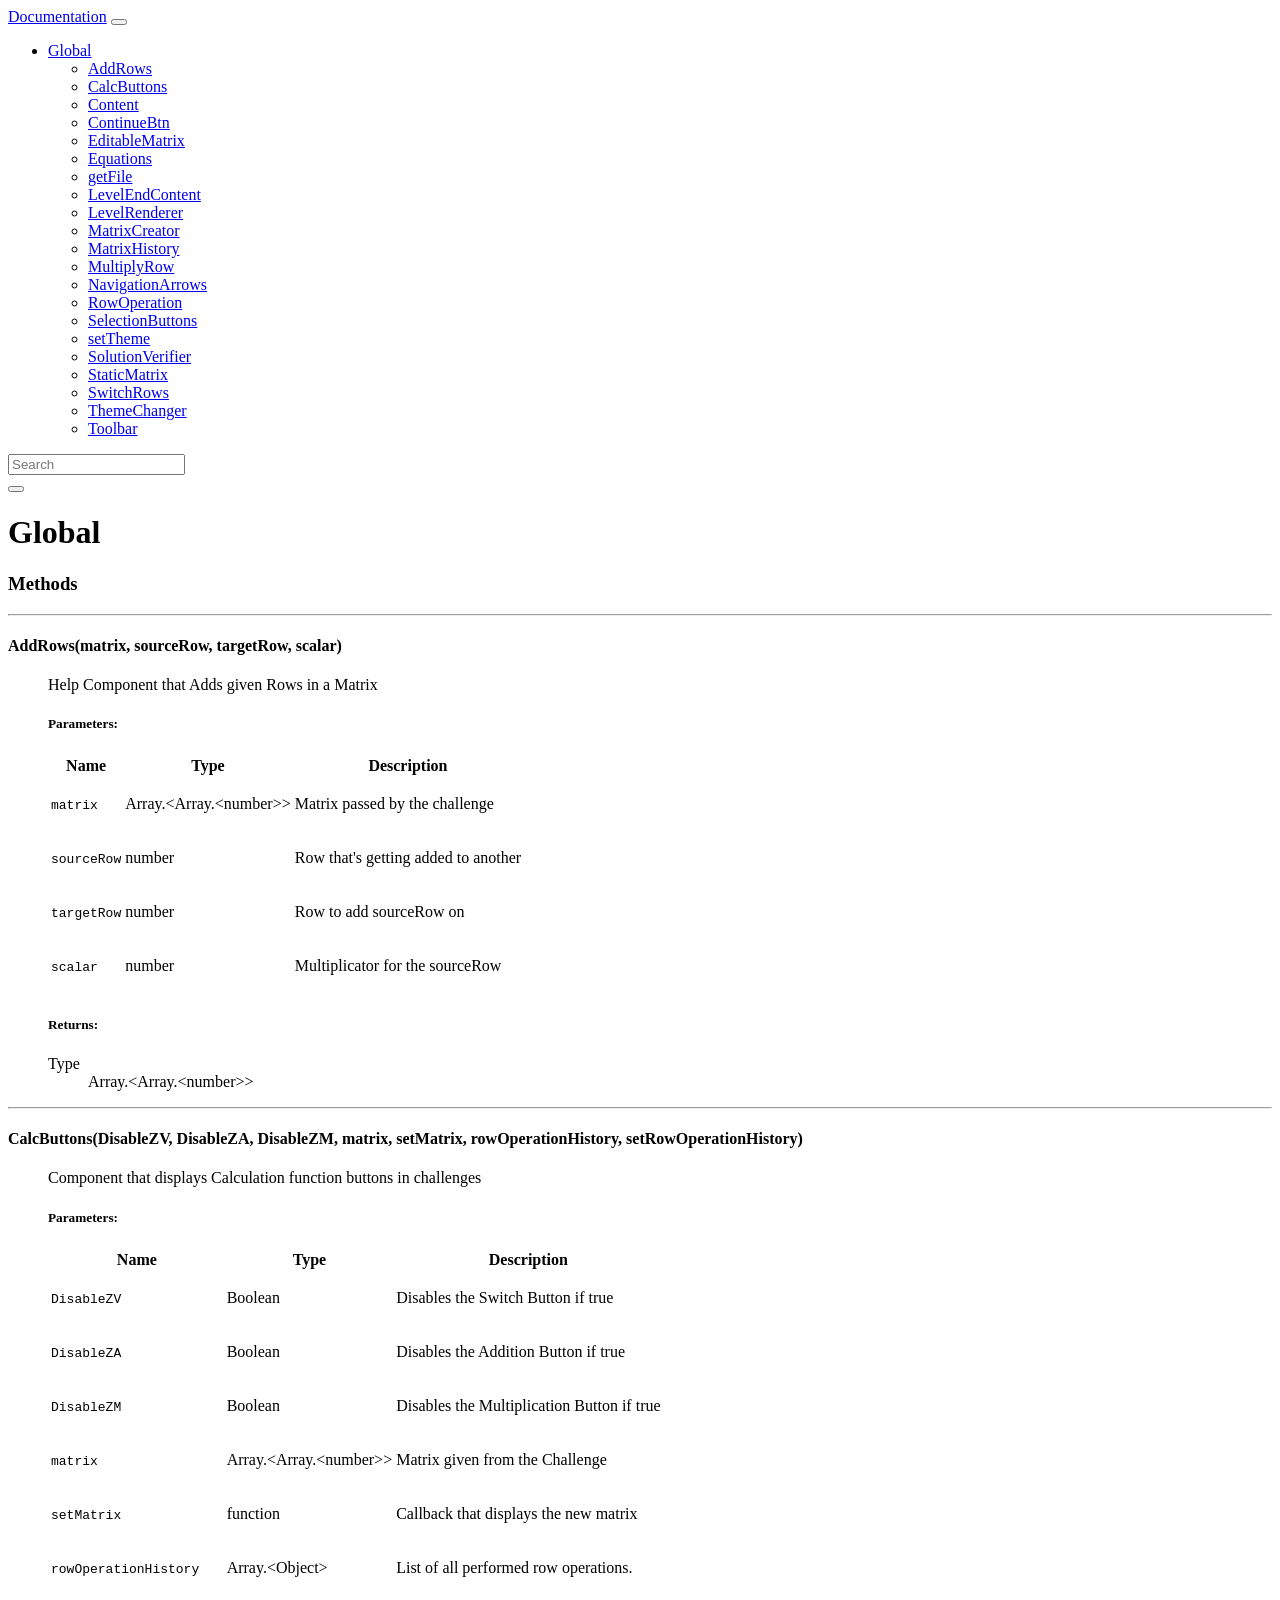
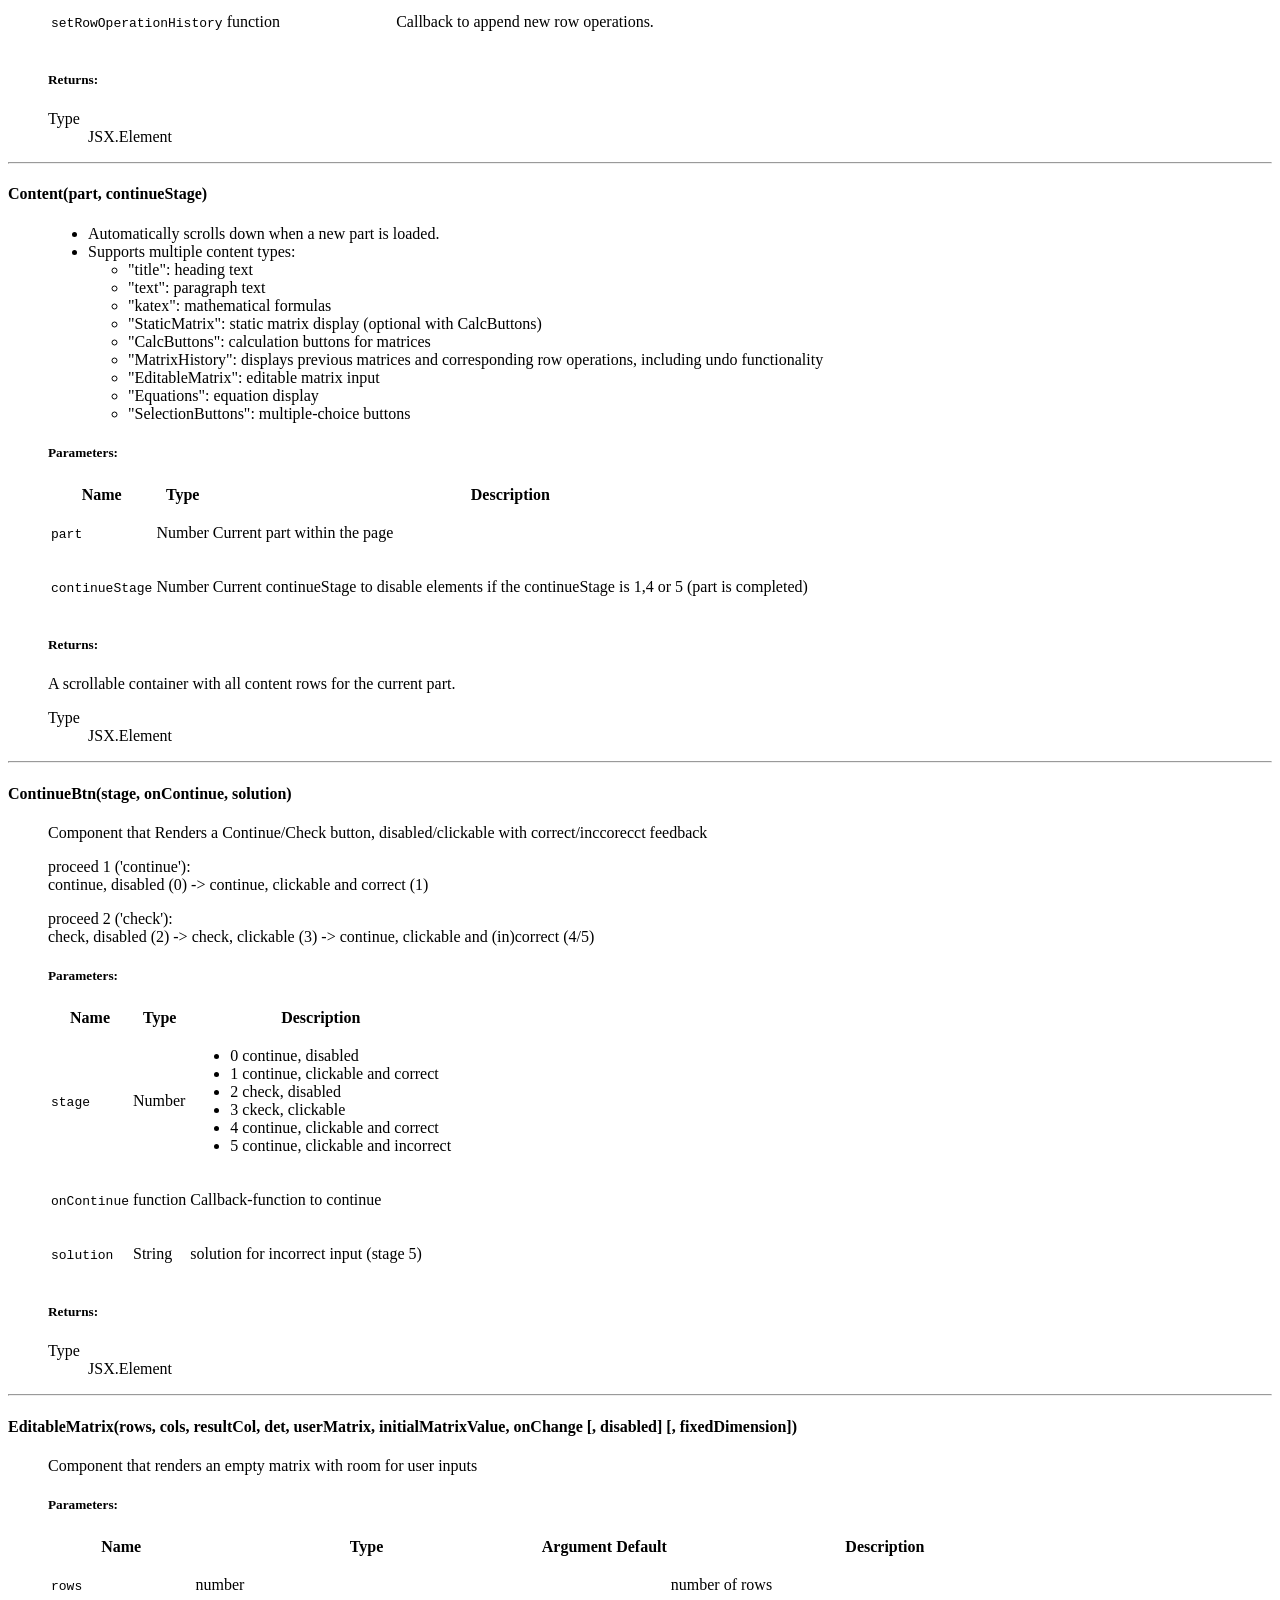
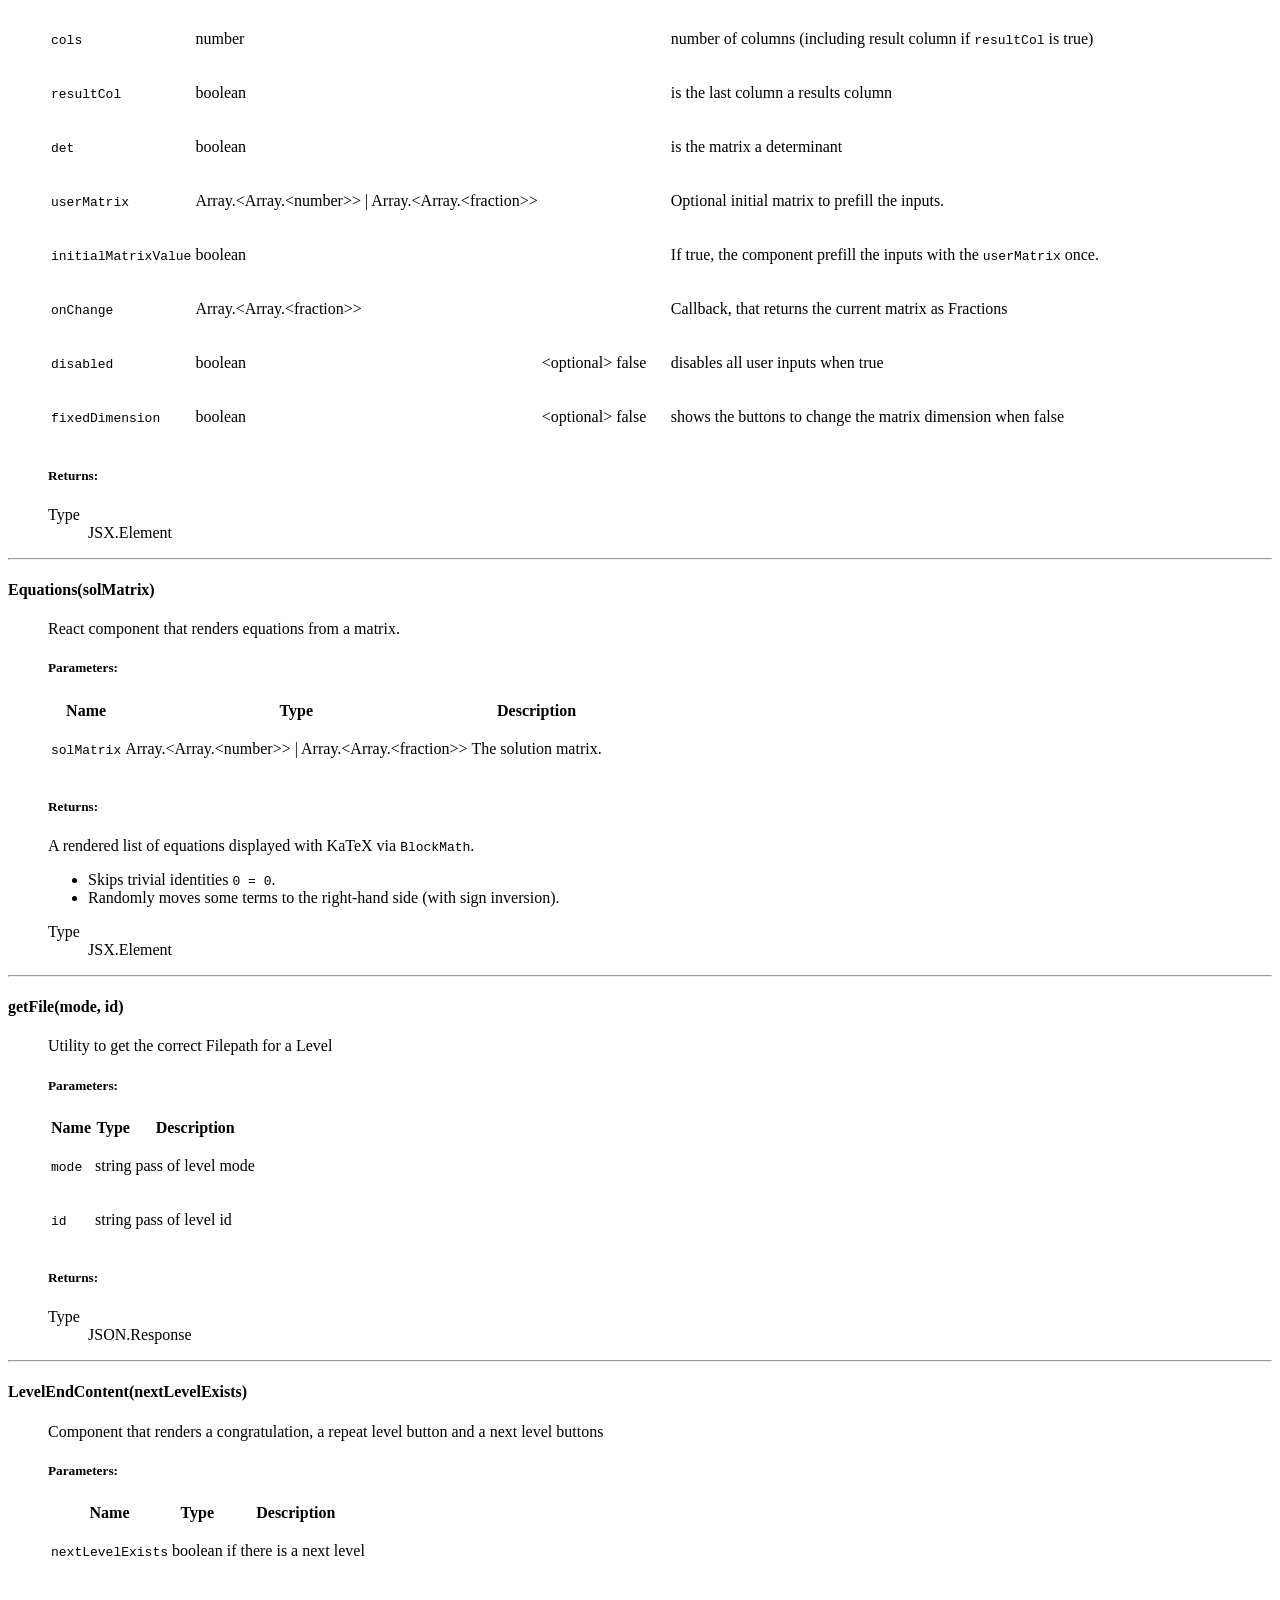
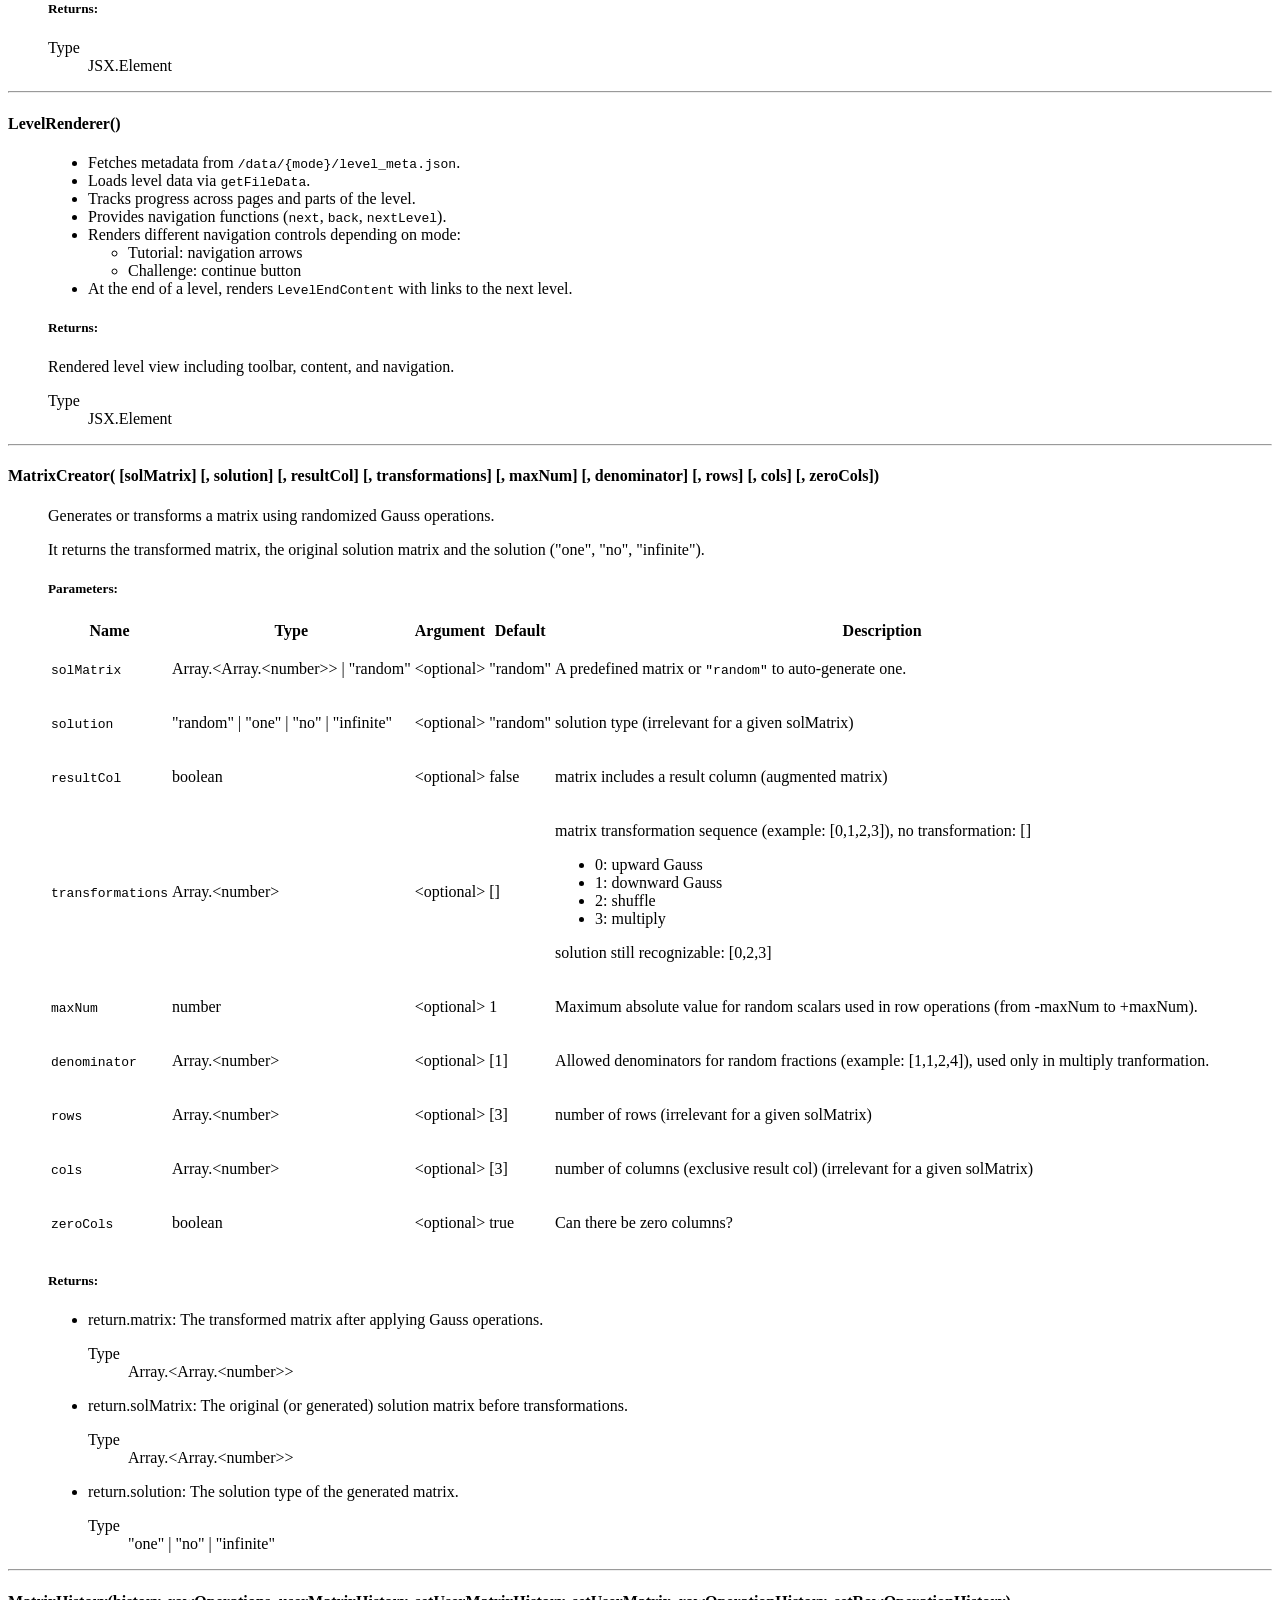
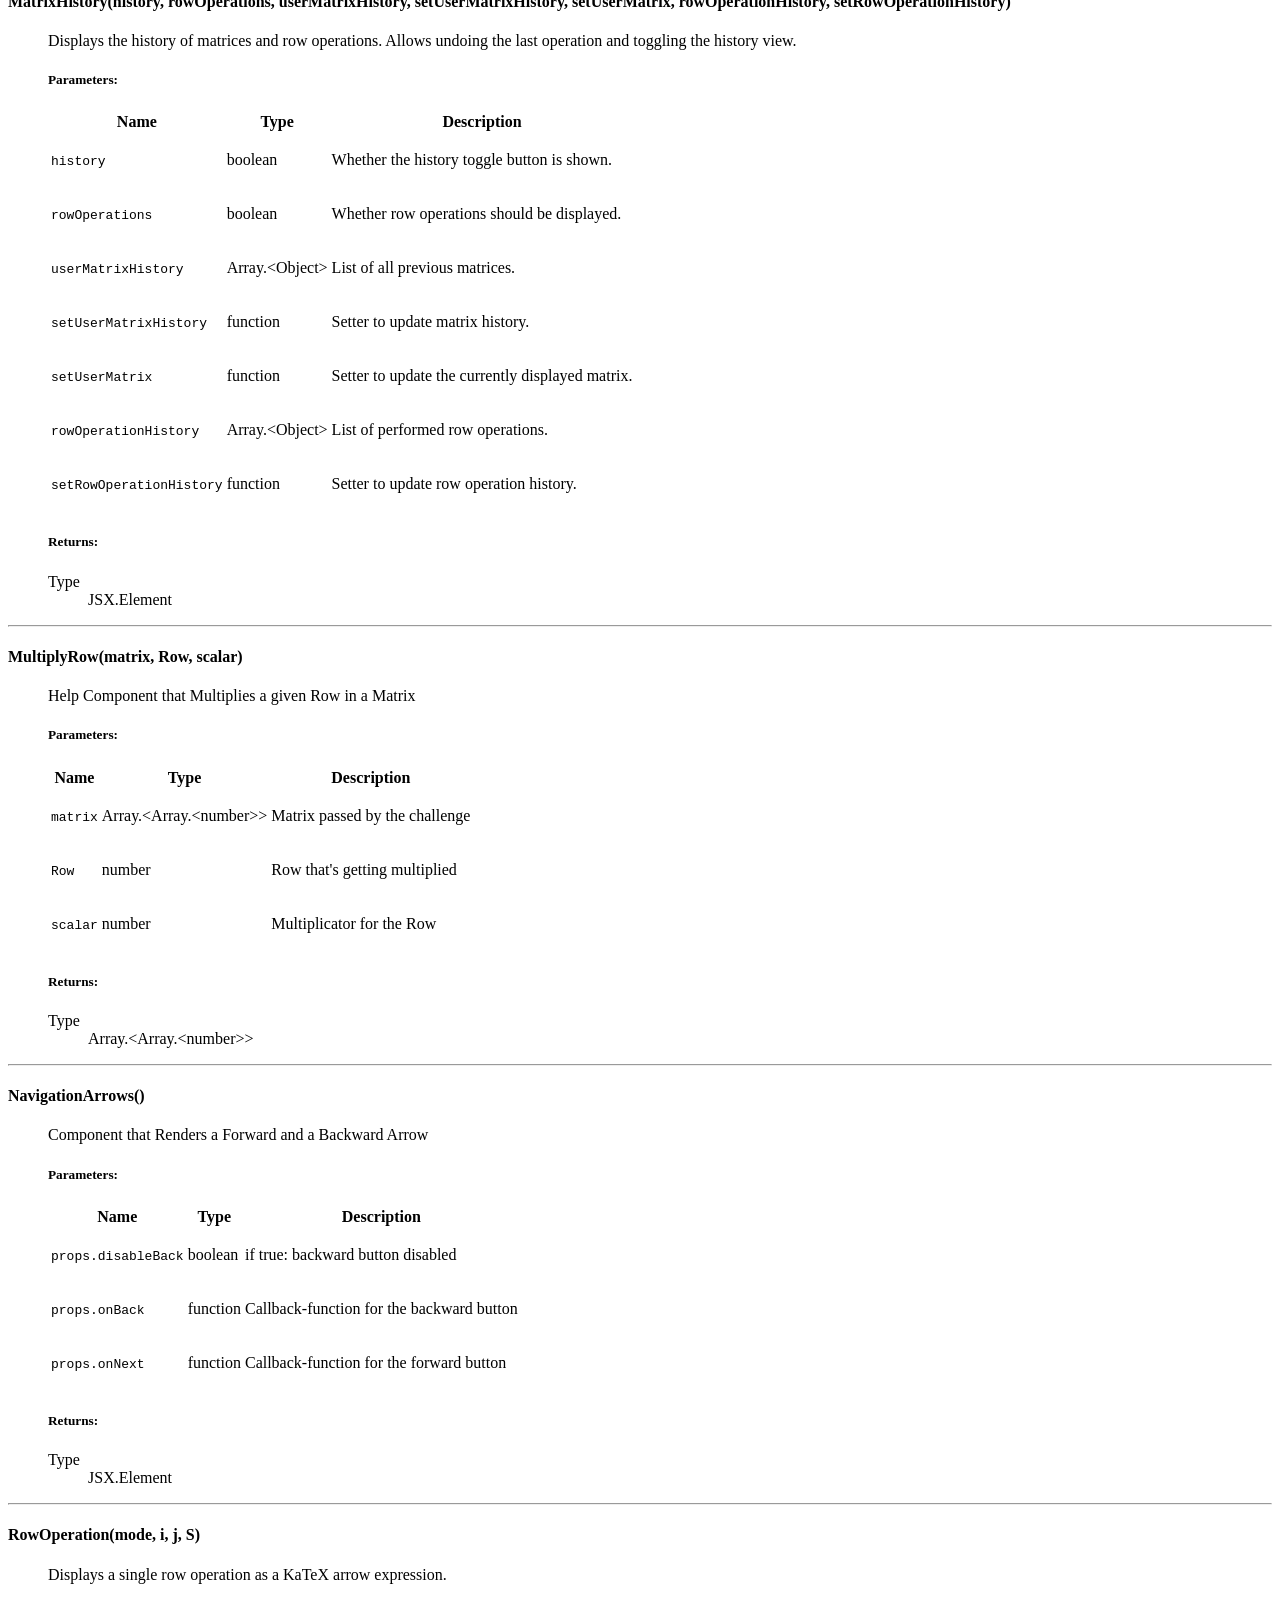
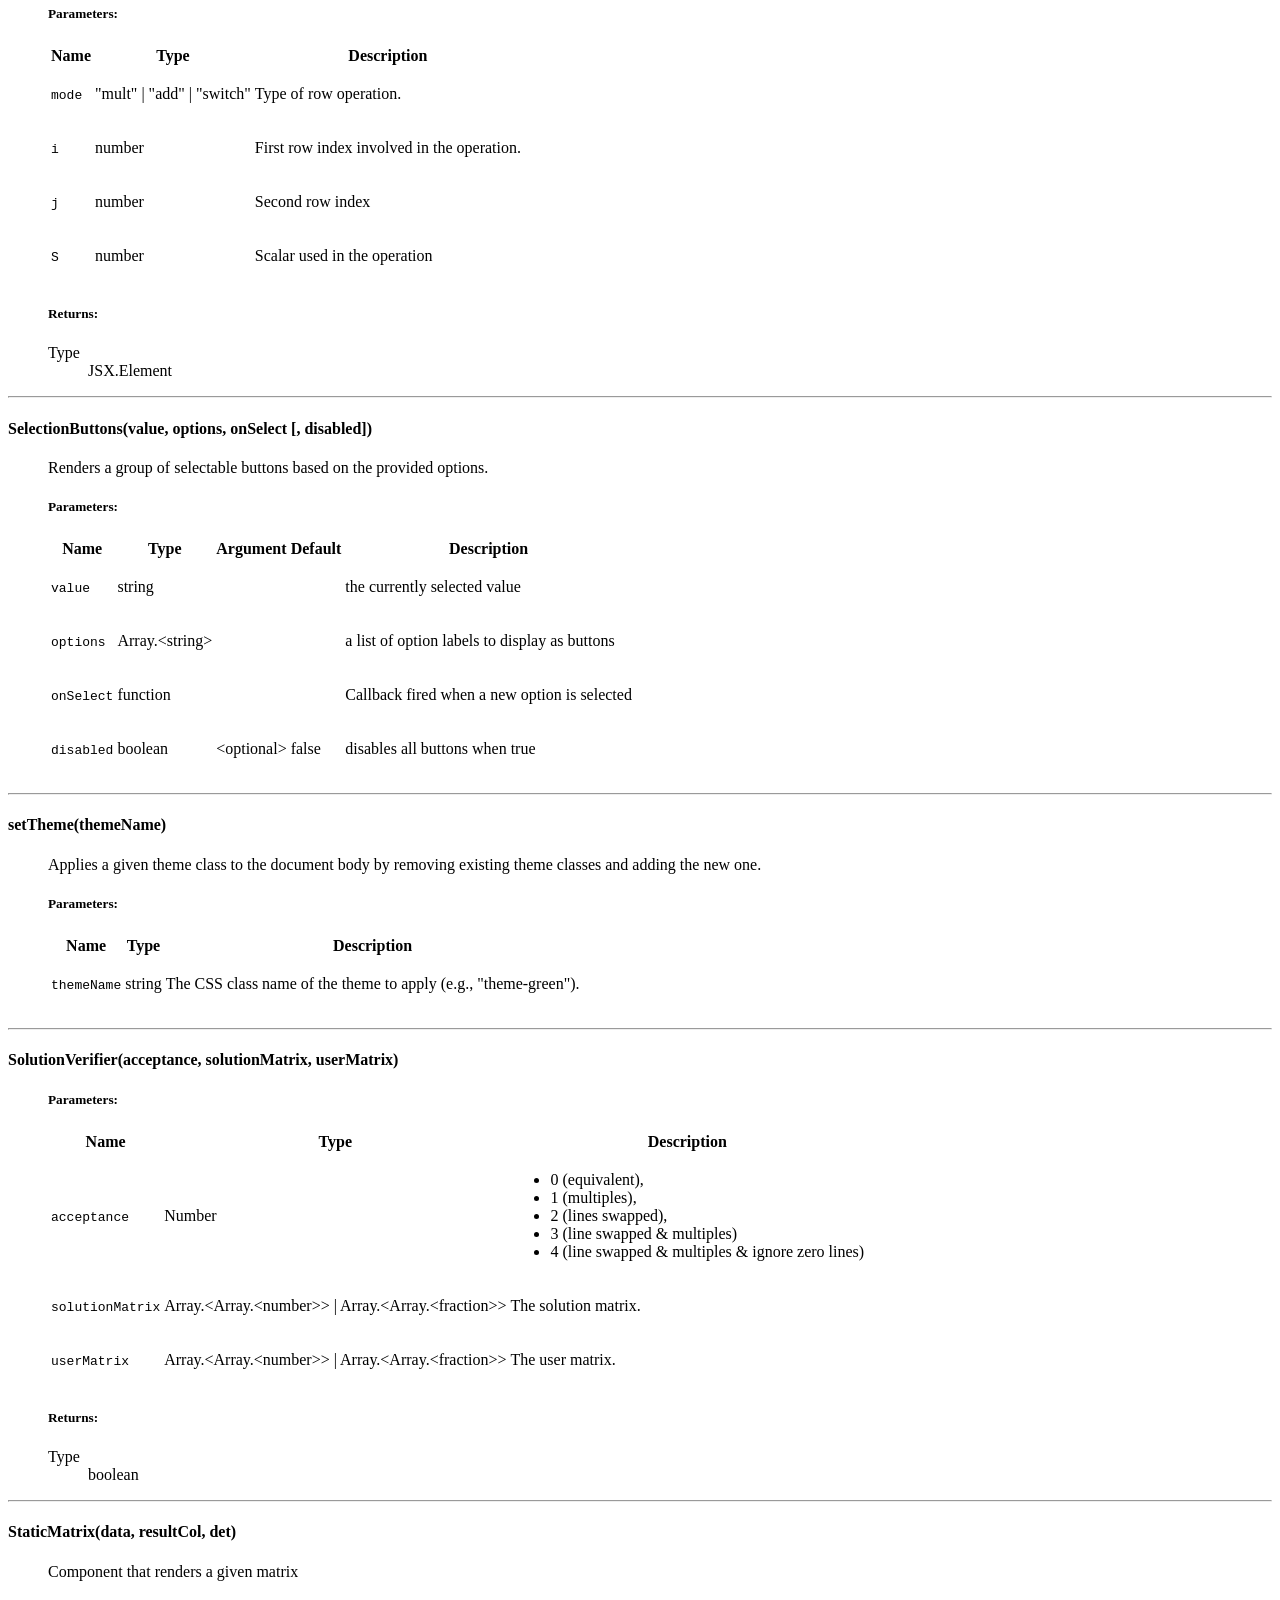
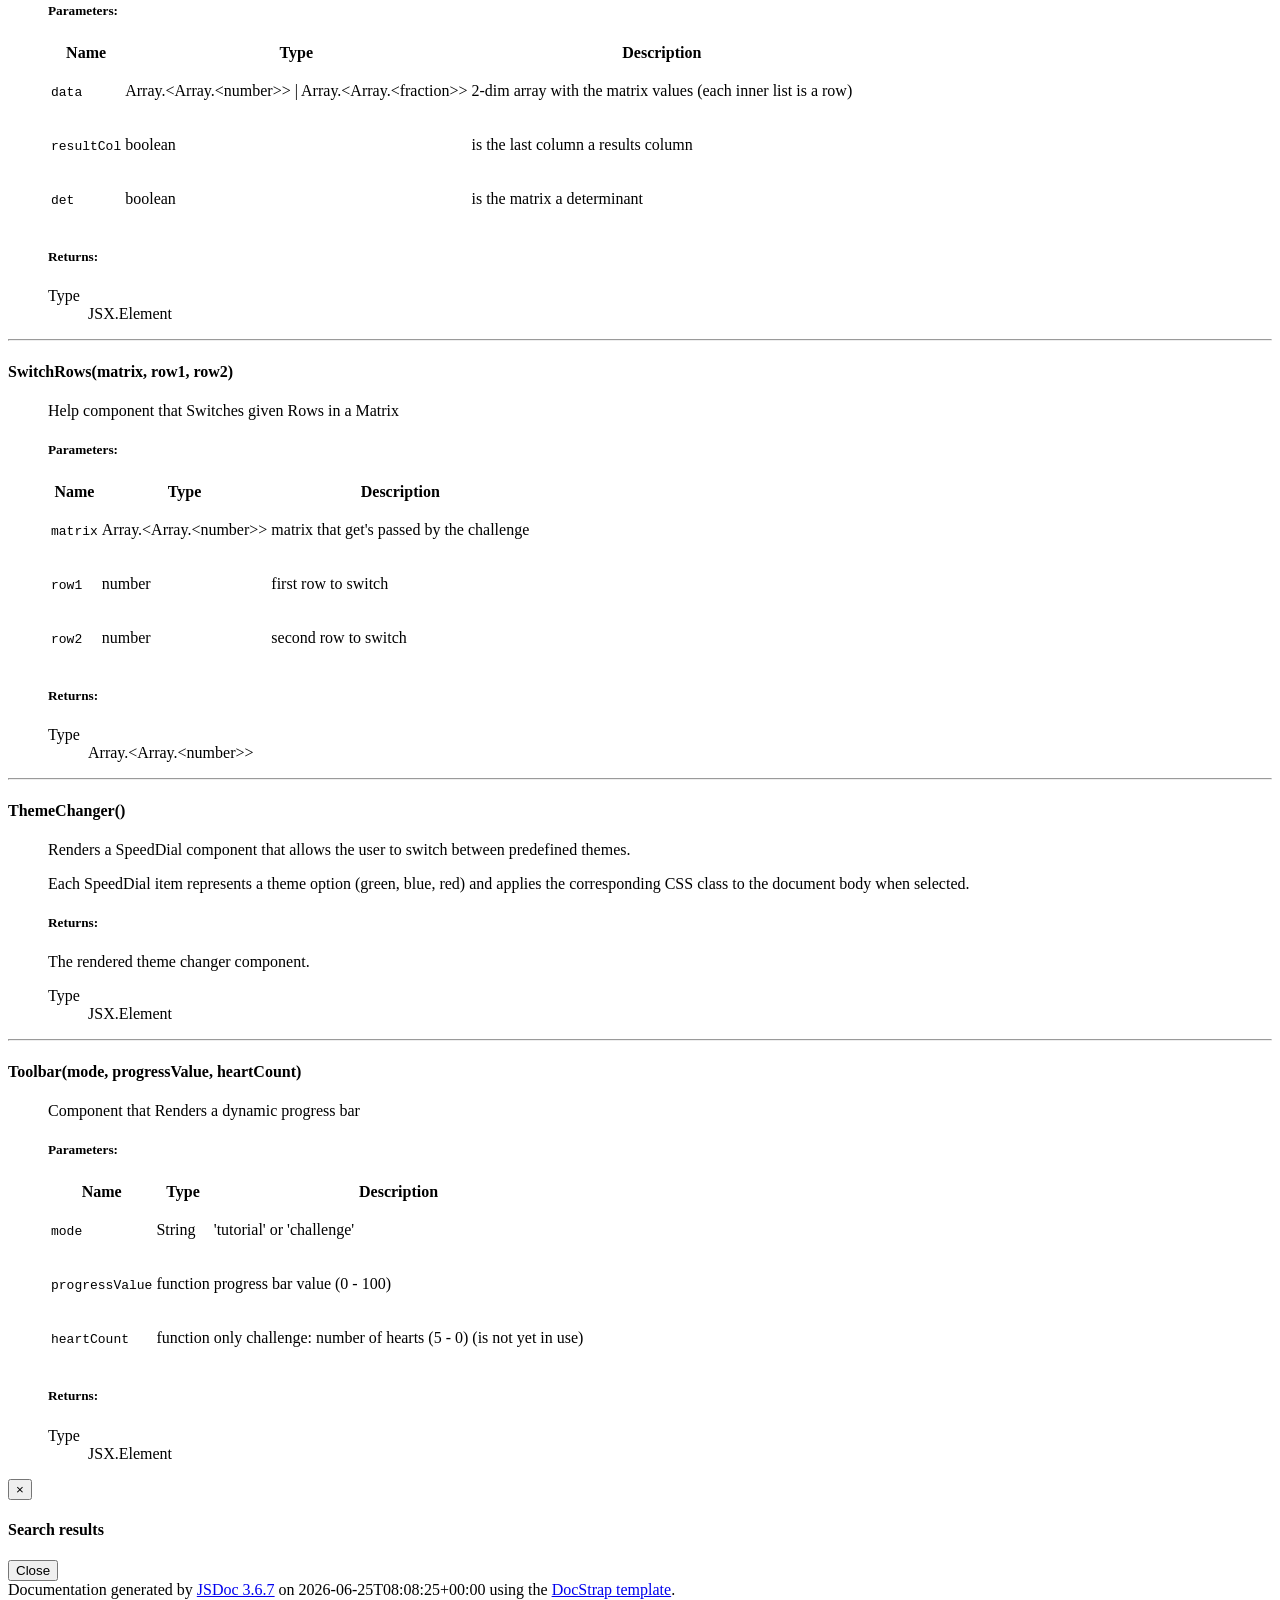
==== commit b5786620: "deploy: 307ca55ff65a444982aeeab2df93c8fcec5cd8fd" ====
--- a/global.html
+++ b/global.html
@@ -4918,7 +4918,7 @@
 <span class="jsdoc-message">
 	Documentation generated by <a href="https://github.com/jsdoc3/jsdoc">JSDoc 3.6.7</a>
 	
-		on 2026-06-25T08:05:04+00:00
+		on 2026-06-25T08:08:25+00:00
 	
 	using the <a href="https://github.com/docstrap/docstrap">DocStrap template</a>.
 </span>
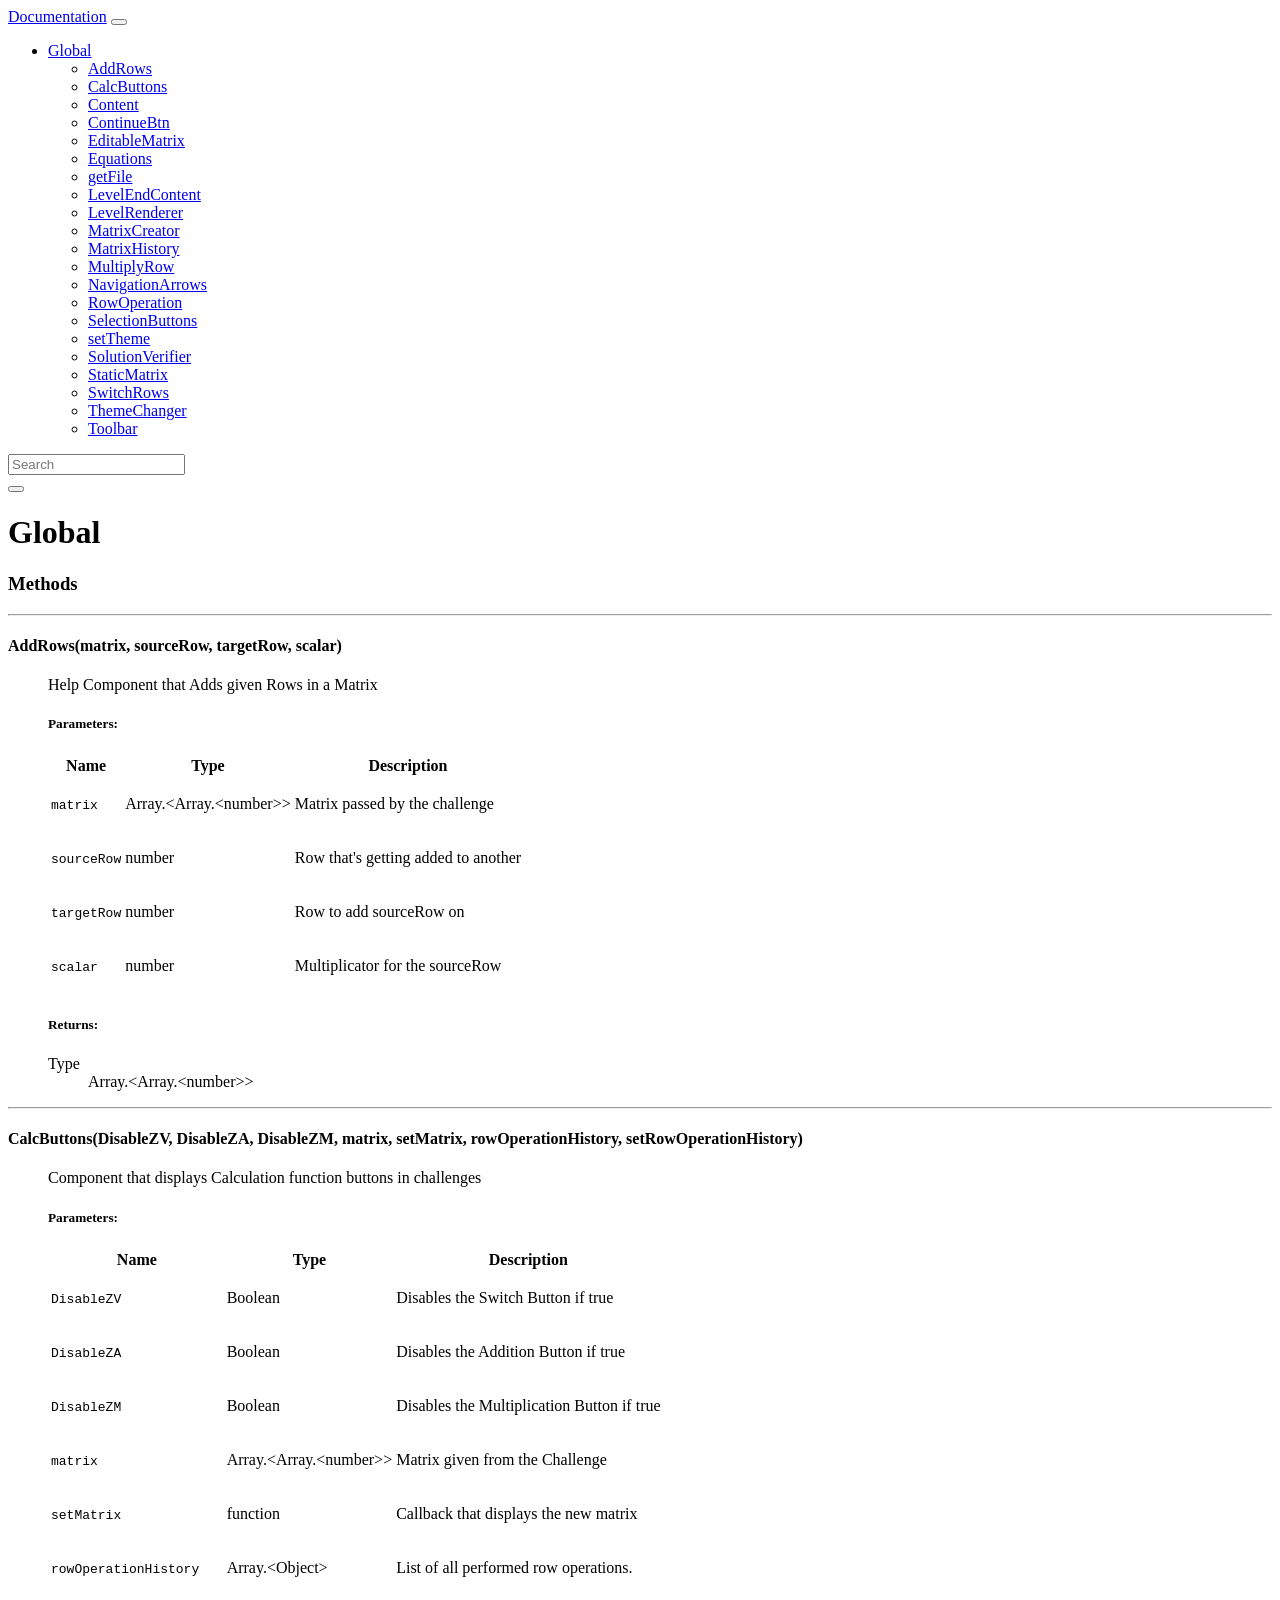
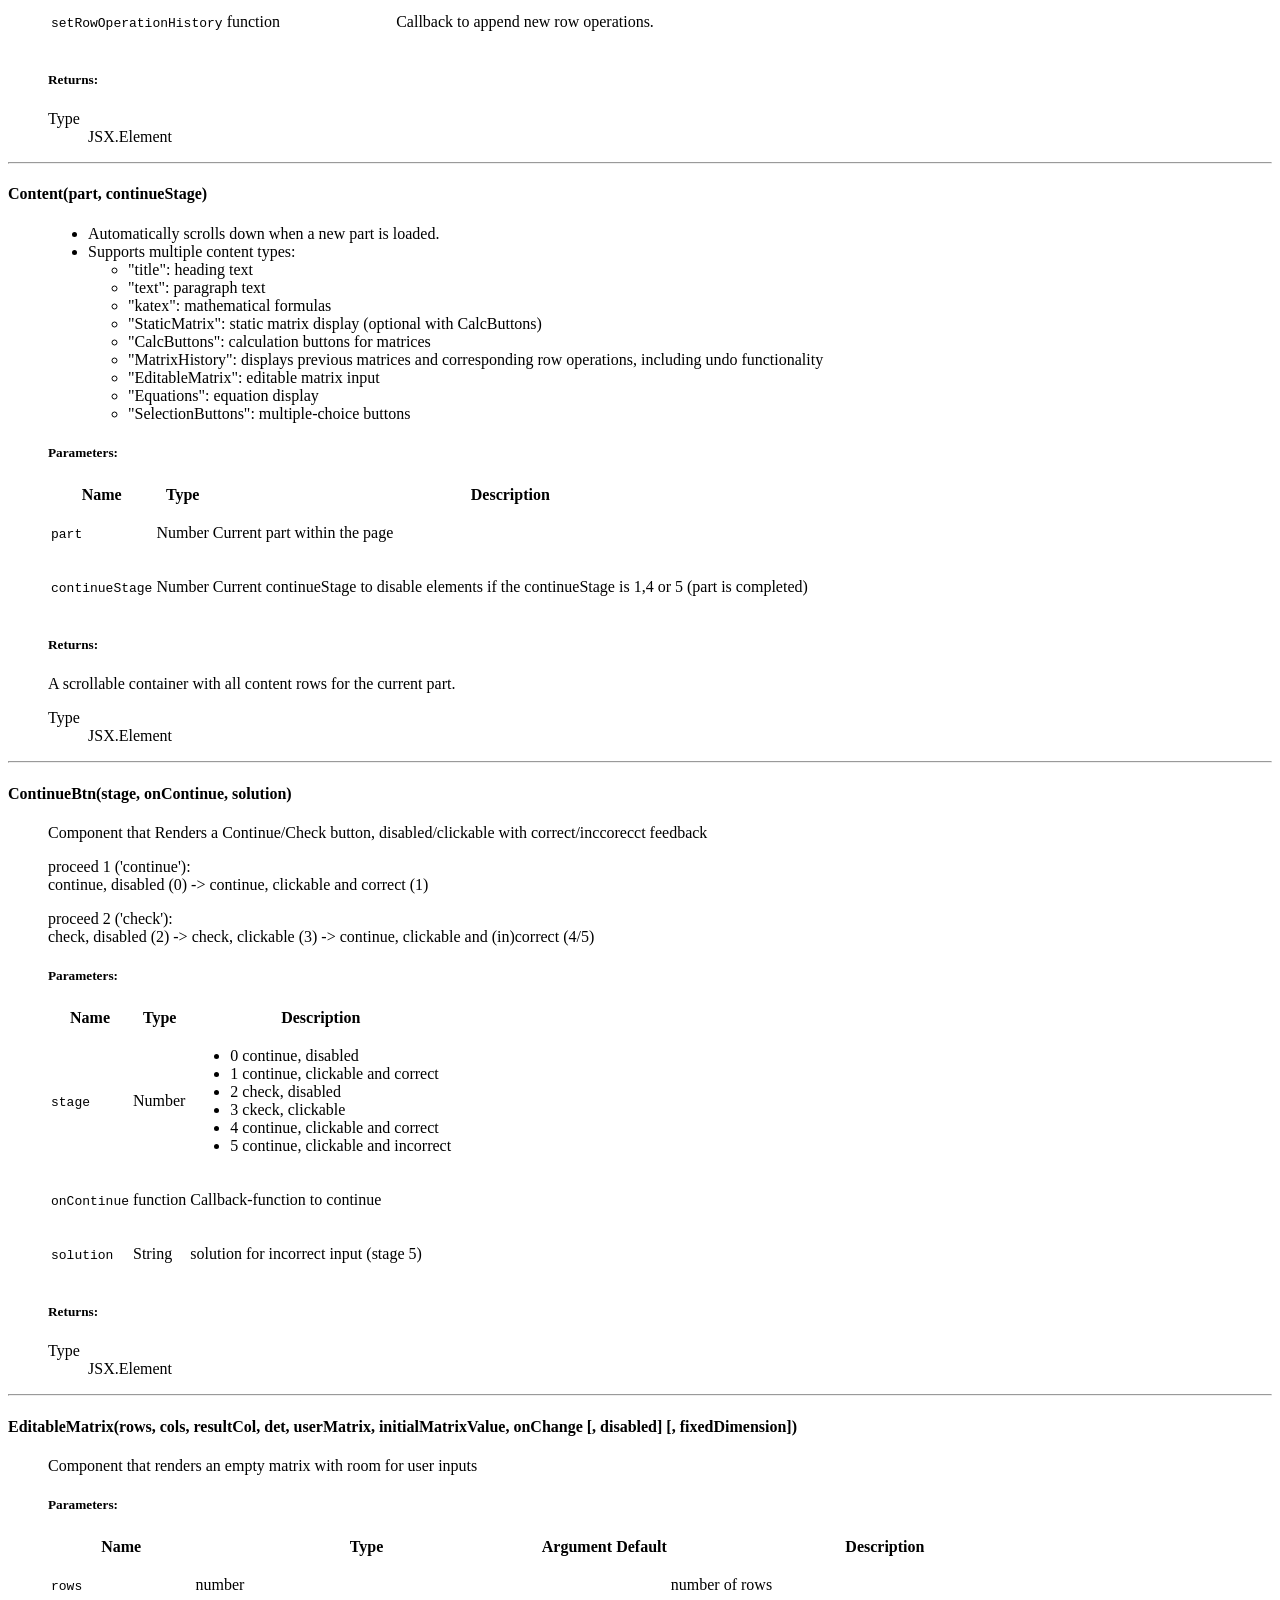
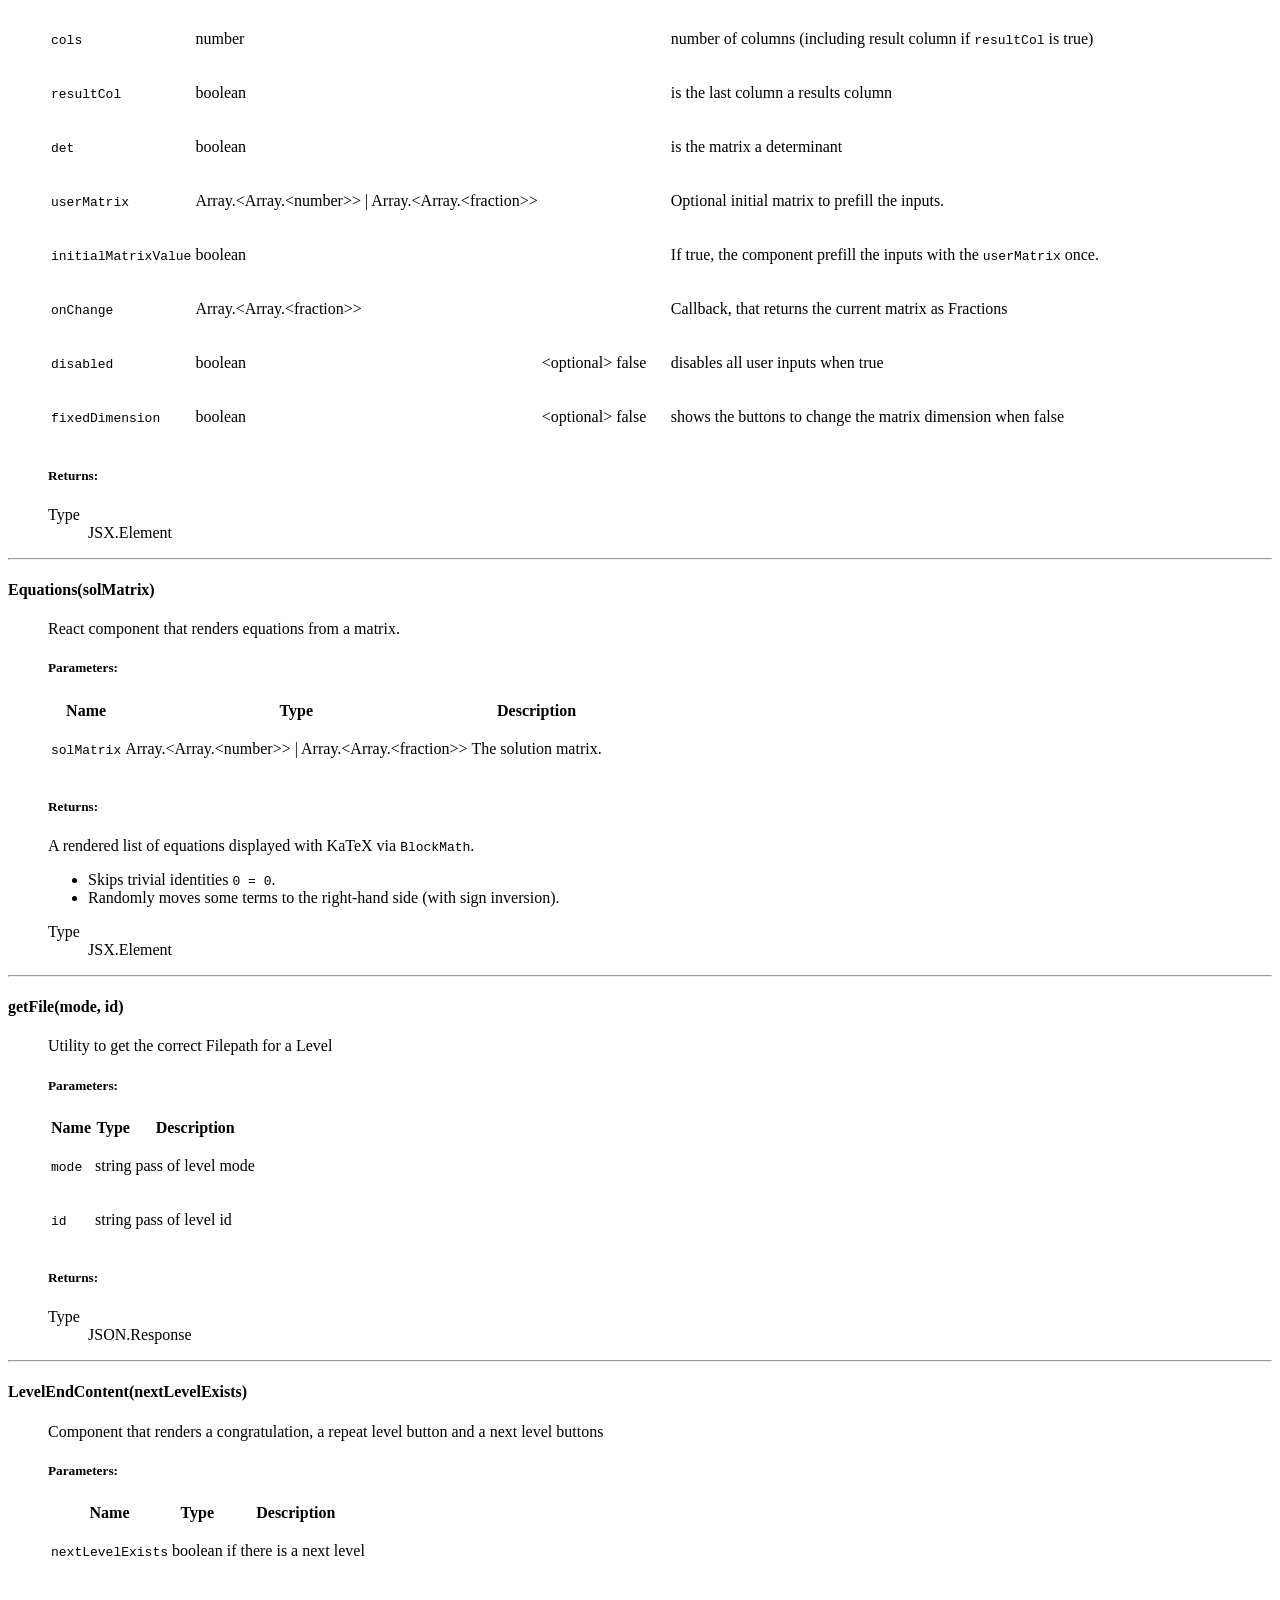
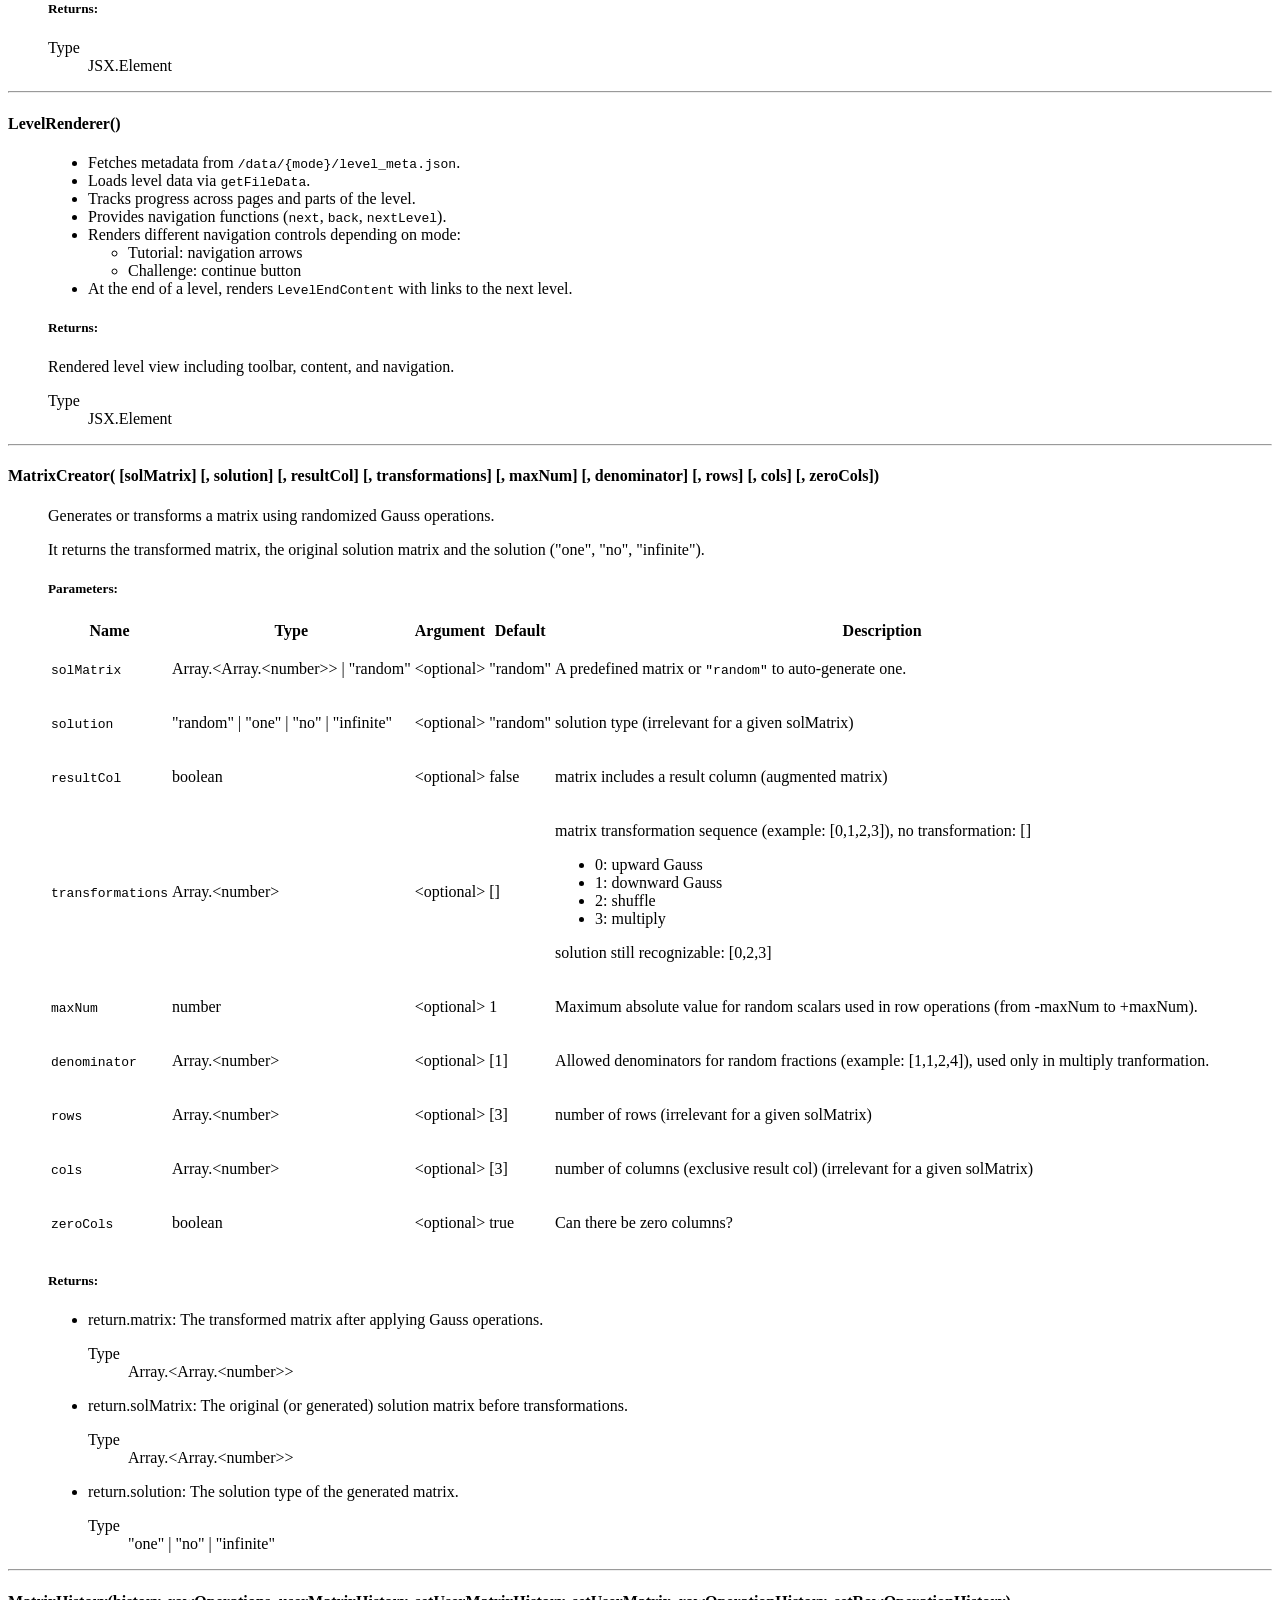
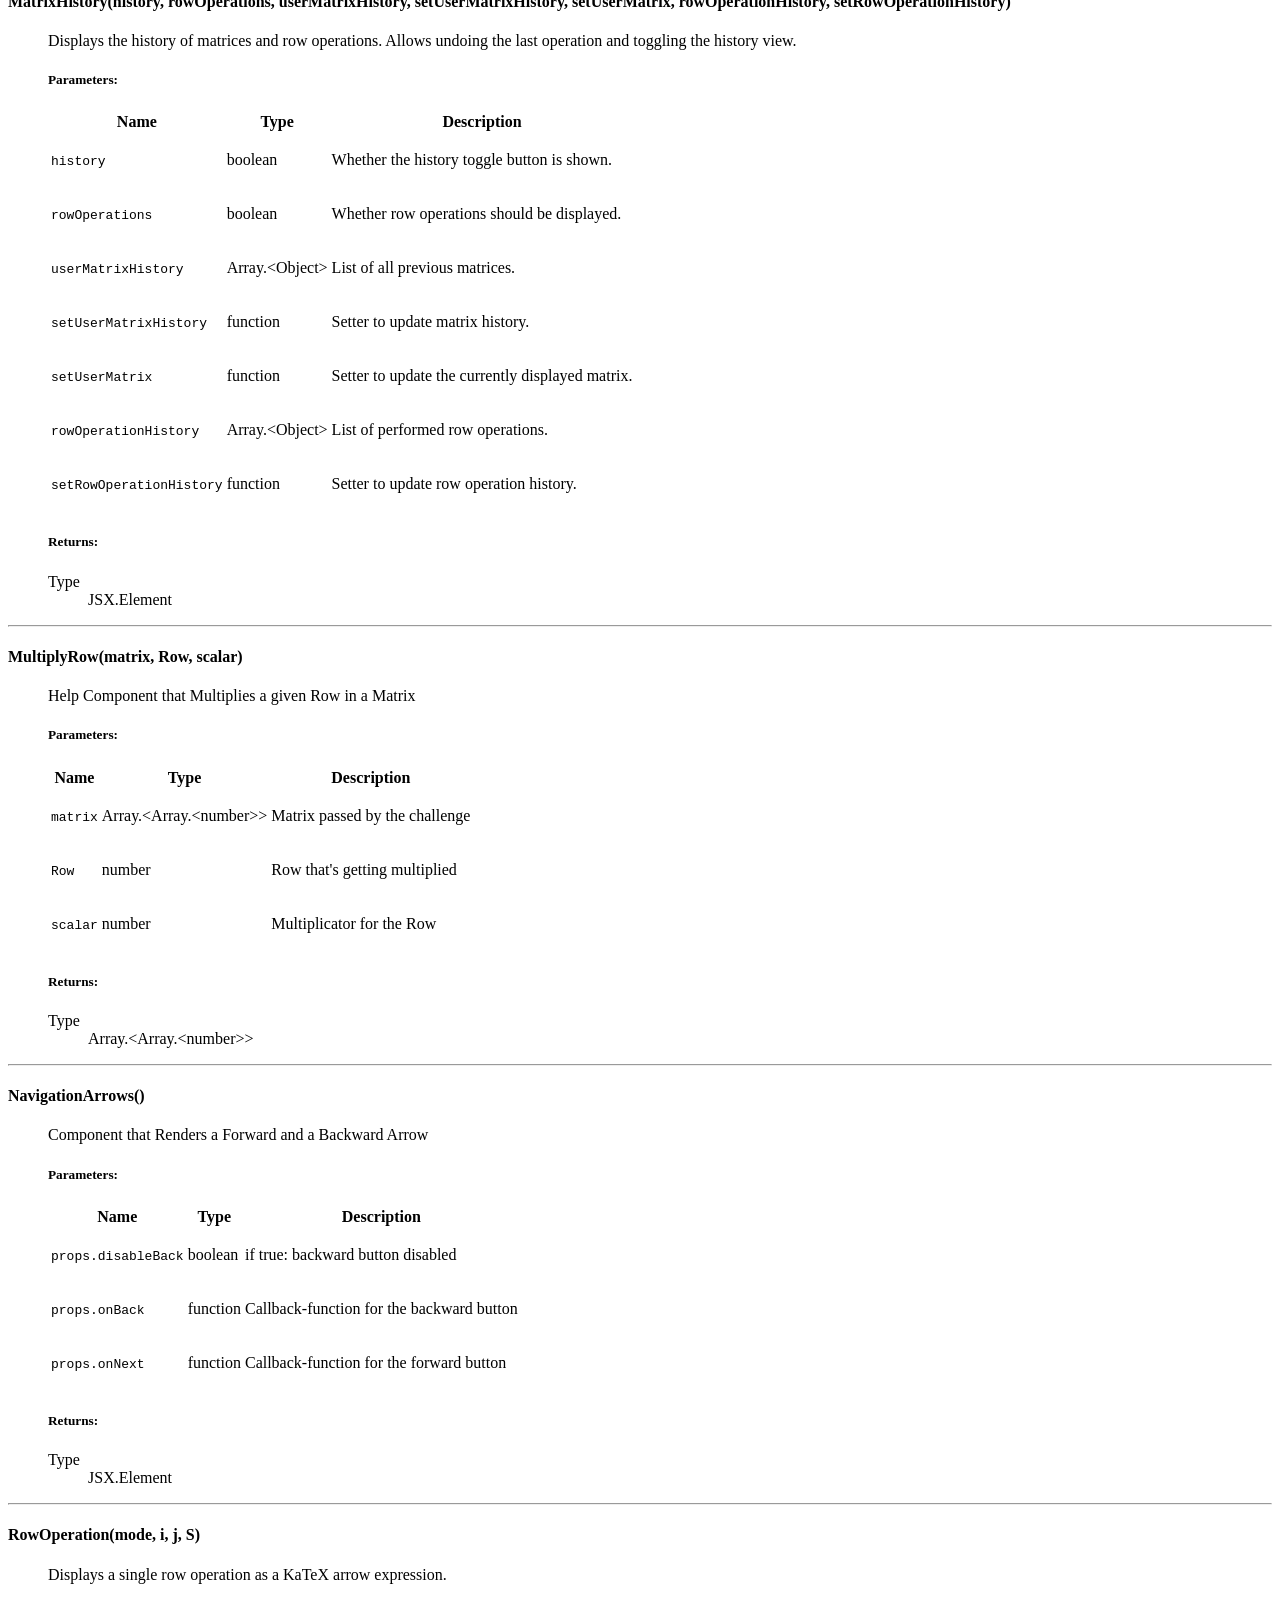
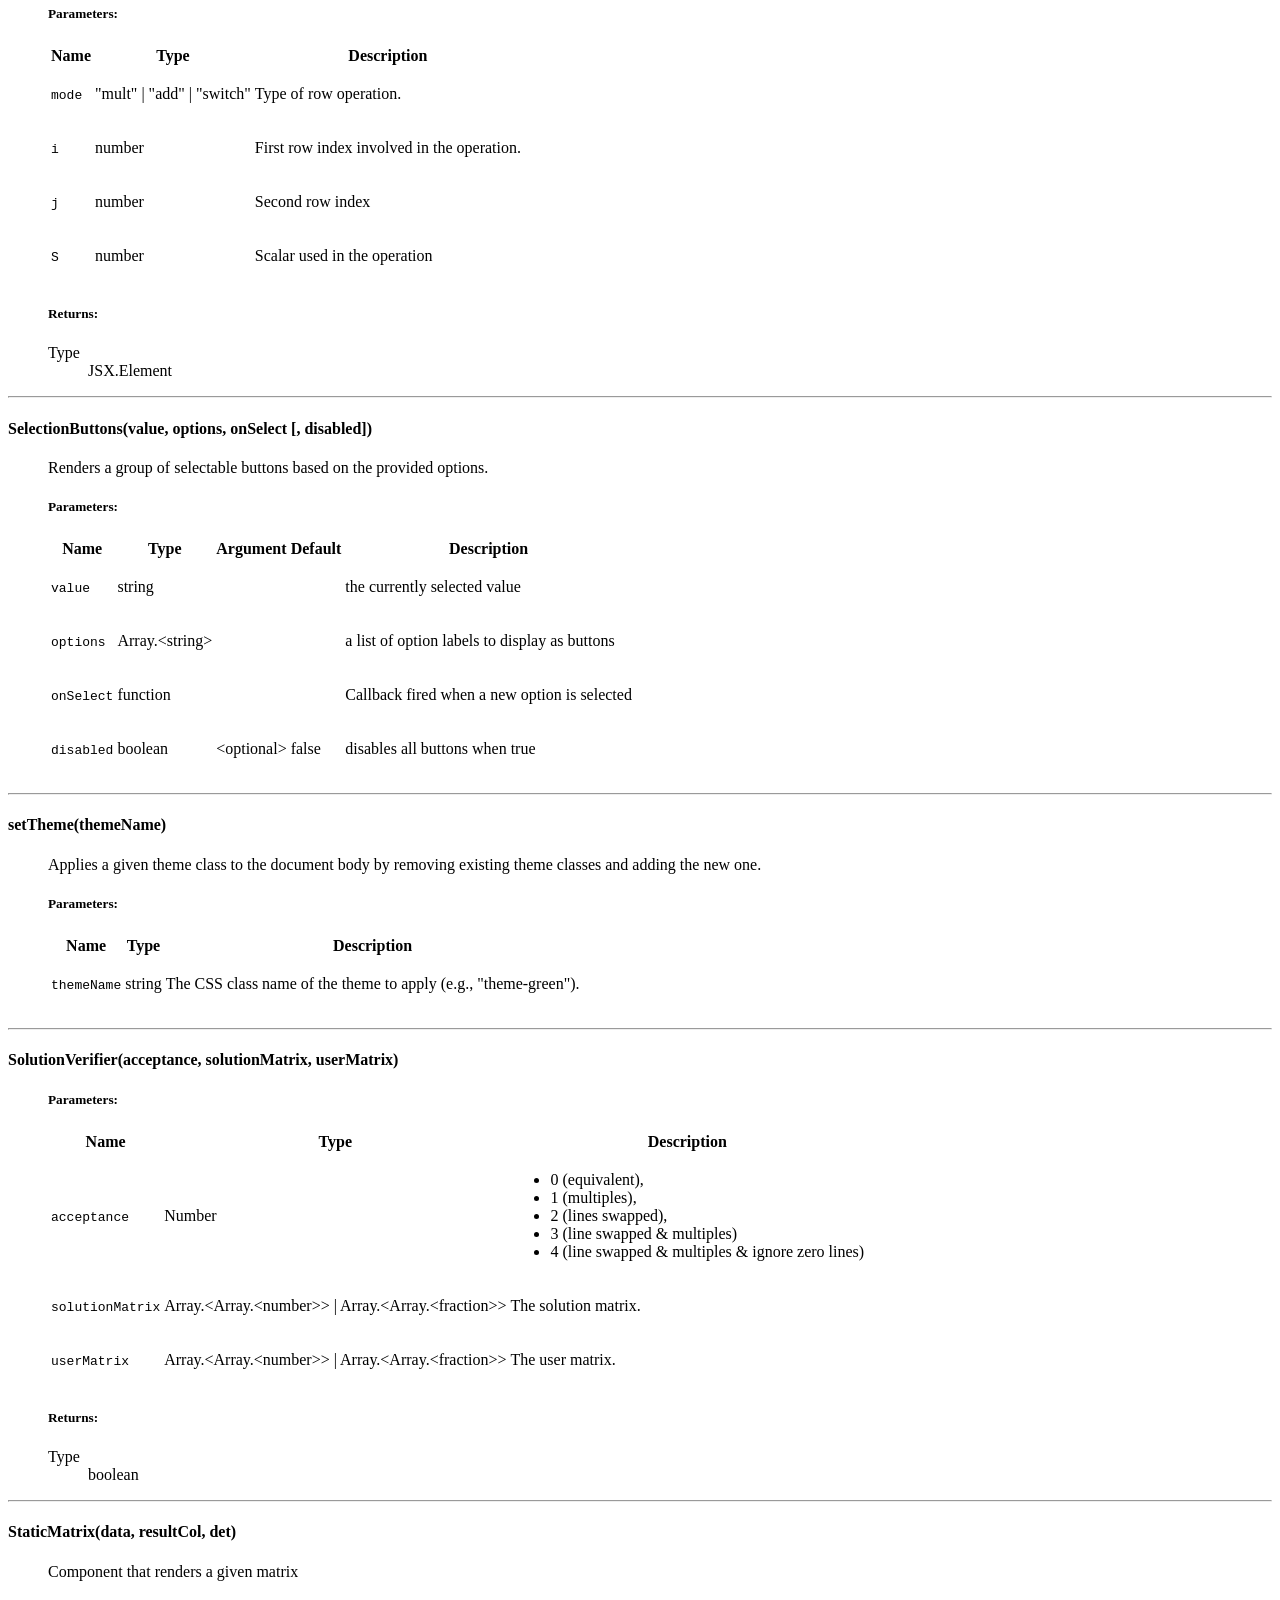
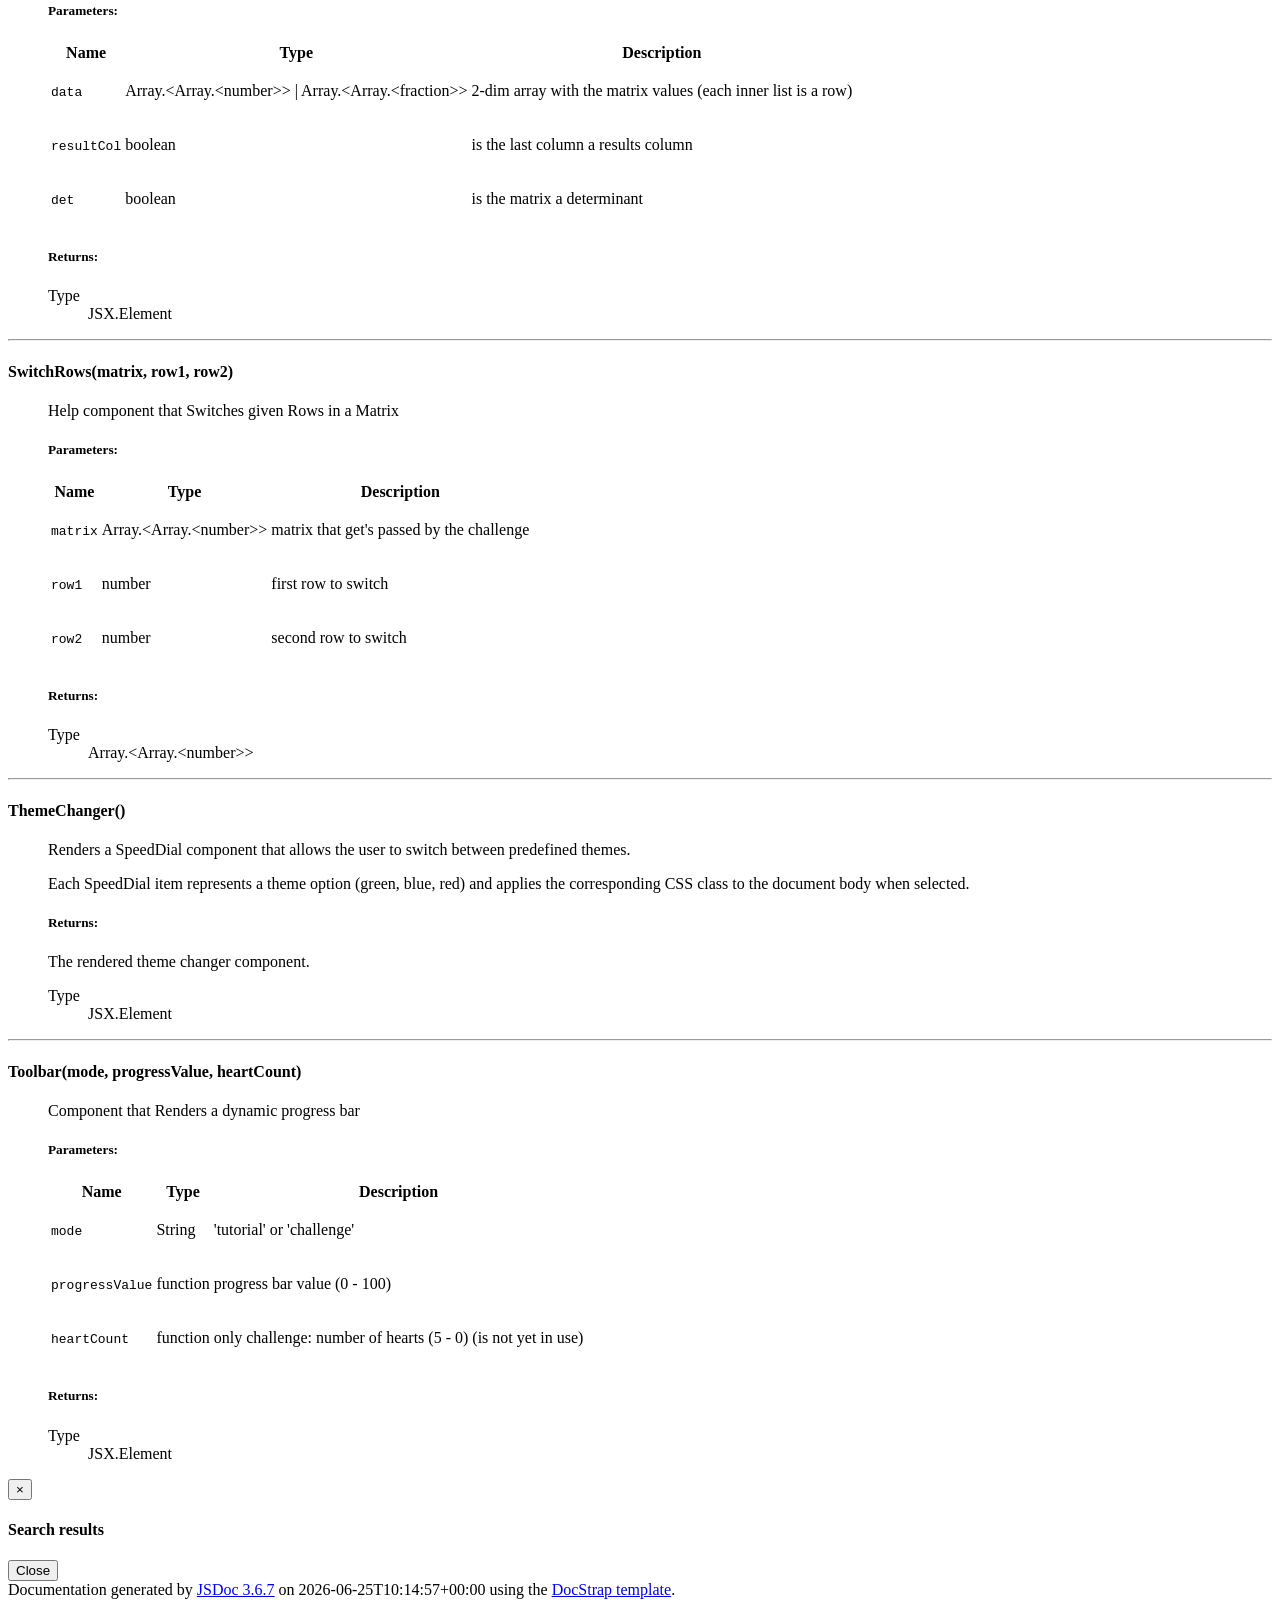
==== commit ad3f0fac: "deploy: ee52cdf240a4db711711fef5c642f596639b1fec" ====
--- a/global.html
+++ b/global.html
@@ -4918,7 +4918,7 @@
 <span class="jsdoc-message">
 	Documentation generated by <a href="https://github.com/jsdoc3/jsdoc">JSDoc 3.6.7</a>
 	
-		on 2026-06-25T08:08:25+00:00
+		on 2026-06-25T10:14:57+00:00
 	
 	using the <a href="https://github.com/docstrap/docstrap">DocStrap template</a>.
 </span>
